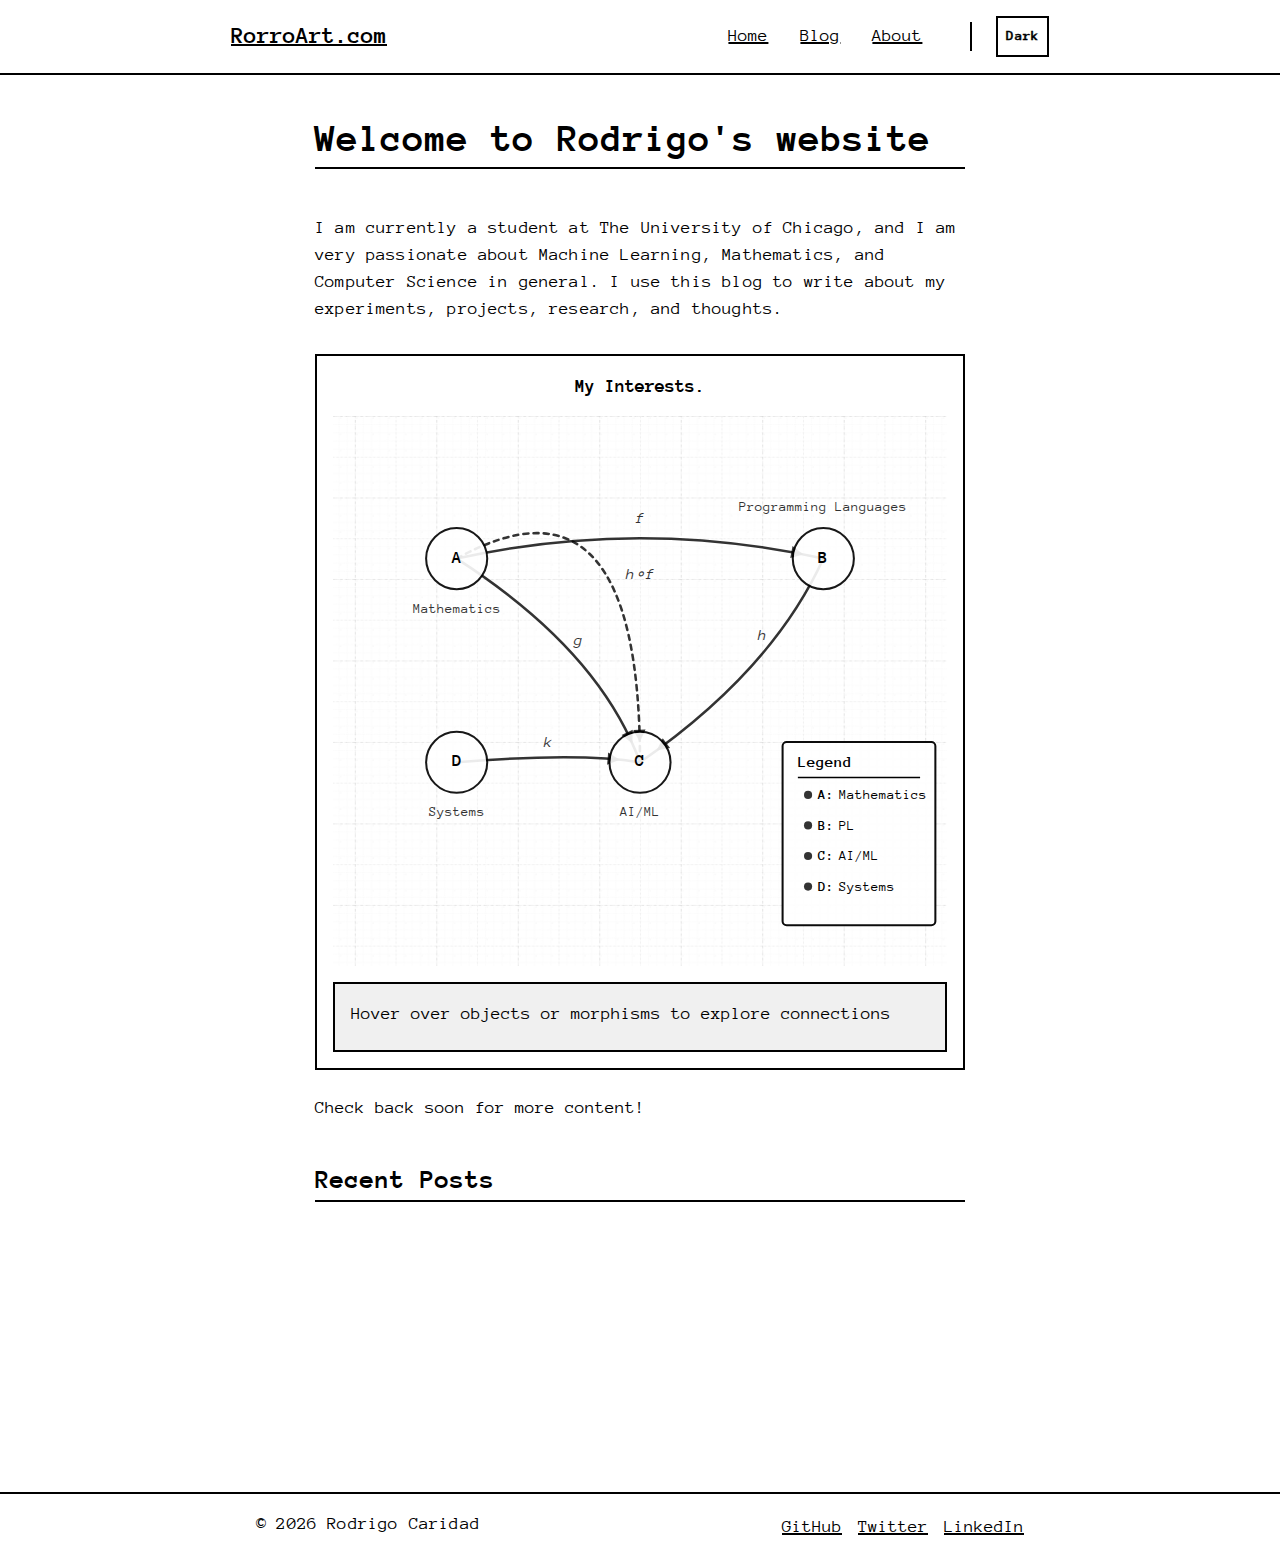
==== index.html @ 86400d95 "first" ====
<!DOCTYPE html><html lang="en"><head><meta charSet="utf-8"/><meta name="viewport" content="width=device-width, initial-scale=1"/><link rel="stylesheet" href="/_next/static/css/efda53fc0ca6b4bb.css" data-precedence="next"/><link rel="stylesheet" href="/_next/static/css/5b0b3af323bab63b.css" data-precedence="next"/><link rel="preload" as="script" fetchPriority="low" href="/_next/static/chunks/webpack-1a7f4c2bc848aa2f.js"/><script src="/_next/static/chunks/fd9d1056-6922f449a204c2cc.js" async=""></script><script src="/_next/static/chunks/117-a9163b02b85c675e.js" async=""></script><script src="/_next/static/chunks/main-app-96228c58a9aabfdc.js" async=""></script><script src="/_next/static/chunks/722-b06d36dff60fdd63.js" async=""></script><script src="/_next/static/chunks/app/layout-374cde30bde1c885.js" async=""></script><script src="/_next/static/chunks/bdfe9574-02c7f2c72bca2e49.js" async=""></script><script src="/_next/static/chunks/861-0bf6051dae24805f.js" async=""></script><script src="/_next/static/chunks/246-289ecc37b1db3a82.js" async=""></script><script src="/_next/static/chunks/596-158b47c30f36bb48.js" async=""></script><script src="/_next/static/chunks/app/page-a1a9a2d5a02e9493.js" async=""></script><title>RorroArt.com</title><meta name="description" content="A personal website for ML experiments and essays"/><script src="/_next/static/chunks/polyfills-42372ed130431b0a.js" noModule=""></script></head><body><div style="opacity:0;transform:translateY(20px)"><div class="jsx-9c782b61c09dad90 site-container"><header class="jsx-e96d3f7f5849aa79 site-header"><div class="jsx-e96d3f7f5849aa79 header-container"><h1 class="jsx-e96d3f7f5849aa79 site-title"><a href="/">RorroArt.com</a></h1><div class="jsx-e96d3f7f5849aa79 nav-section"><nav class="jsx-e96d3f7f5849aa79 main-navigation"><ul class="jsx-e96d3f7f5849aa79"><li class="jsx-e96d3f7f5849aa79"><a href="/">Home</a></li><li class="jsx-e96d3f7f5849aa79"><a href="/blog/">Blog</a></li><li class="jsx-e96d3f7f5849aa79"><a href="/about/">About</a></li></ul></nav><div class="jsx-e96d3f7f5849aa79 nav-divider"></div><button aria-label="Switch to dark mode" class="jsx-43158cfca7314685 theme-toggle">Dark</button></div></div></header><main class="jsx-9c782b61c09dad90 main-content"><div class="" style="opacity:0;transform:translateY(20px)"><section class="jsx-4b66834b649ece9b home-content hidden"><div class="markdown-content"><h1 class="page-title">Welcome to Rodrigo&#x27;s website</h1><br/><p>I am currently a student at The University of Chicago, and I am very passionate about Machine Learning, Mathematics, and Computer Science in general. I use this blog to write about my experiments, projects, research, and thoughts.</p></div><div class="jsx-9da59b8d338b966f home-diagram"><div class="jsx-9da59b8d338b966f diagram-title">My Interests.</div><div class="jsx-9da59b8d338b966f diagram-container"><svg width="100%" height="100%" viewBox="0 0 720 540" preserveAspectRatio="xMidYMid slice" class="jsx-9da59b8d338b966f"><defs class="jsx-9da59b8d338b966f"><pattern id="smallGrid" width="8" height="8" patternUnits="userSpaceOnUse" class="jsx-9da59b8d338b966f"><path d="M 8 0 L 0 0 0 8" fill="none" stroke="var(--grid-color)" stroke-width="0.4" stroke-dasharray="1,1" class="jsx-9da59b8d338b966f"></path></pattern><pattern id="mediumGrid" width="40" height="40" patternUnits="userSpaceOnUse" class="jsx-9da59b8d338b966f"><rect width="40" height="40" fill="url(#smallGrid)" class="jsx-9da59b8d338b966f"></rect><path d="M 40 0 L 0 0 0 40" fill="none" stroke="var(--grid-color)" stroke-width="0.8" stroke-dasharray="2,2" class="jsx-9da59b8d338b966f"></path></pattern><pattern id="largeGrid" width="80" height="80" patternUnits="userSpaceOnUse" class="jsx-9da59b8d338b966f"><rect width="80" height="80" fill="url(#mediumGrid)" class="jsx-9da59b8d338b966f"></rect><path d="M 80 0 L 0 0 0 80" fill="none" stroke="var(--grid-color)" stroke-width="1.2" stroke-dasharray="3,3" class="jsx-9da59b8d338b966f"></path></pattern><pattern id="dots" width="16" height="16" patternUnits="userSpaceOnUse" class="jsx-9da59b8d338b966f"><circle cx="2" cy="2" r="0.7" fill="var(--grid-dot-color)" class="jsx-9da59b8d338b966f"></circle></pattern></defs><rect width="720" height="540" fill="var(--bg-color)" class="jsx-9da59b8d338b966f"></rect><rect width="720" height="540" fill="url(#largeGrid)" class="jsx-9da59b8d338b966f"></rect><rect width="720" height="540" fill="url(#dots)" fill-opacity="0.5" class="jsx-9da59b8d338b966f"></rect><g style="cursor:pointer" class="jsx-9da59b8d338b966f"><path d="M 180 140 Q 360 100 540 140" stroke="var(--border-color)" stroke-width="2.5" fill="none" opacity="0.8" stroke-linecap="round" stroke-dasharray="none" class="jsx-9da59b8d338b966f"></path></g><g style="cursor:pointer" class="jsx-9da59b8d338b966f"><path d="M 180 140 Q 320 230 360 340" stroke="var(--border-color)" stroke-width="2.5" fill="none" opacity="0.8" stroke-linecap="round" stroke-dasharray="none" class="jsx-9da59b8d338b966f"></path></g><g style="cursor:pointer" class="jsx-9da59b8d338b966f"><path d="M 540 140 Q 490 250 360 340" stroke="var(--border-color)" stroke-width="2.5" fill="none" opacity="0.8" stroke-linecap="round" stroke-dasharray="none" class="jsx-9da59b8d338b966f"></path></g><g style="cursor:pointer" class="jsx-9da59b8d338b966f"><path d="M 180 340 Q 300 330 360 340" stroke="var(--border-color)" stroke-width="2.5" fill="none" opacity="0.8" stroke-linecap="round" stroke-dasharray="none" class="jsx-9da59b8d338b966f"></path></g><g style="cursor:pointer" class="jsx-9da59b8d338b966f"><path d="M 180 140 Q 360 40 360 340" stroke="var(--border-color)" stroke-width="2.5" fill="none" opacity="0.8" stroke-linecap="round" stroke-dasharray="5,5" class="jsx-9da59b8d338b966f"></path></g><g style="cursor:pointer" opacity="0.8" class="jsx-9da59b8d338b966f"><text x="360" y="105" font-size="16" font-family="var(--font-family)" text-anchor="middle" fill="var(--border-color)" font-weight="var(--font-weight-normal)" style="font-style:italic;user-select:none" class="jsx-9da59b8d338b966f">f</text></g><g style="cursor:pointer" opacity="0.8" class="jsx-9da59b8d338b966f"><text x="300" y="225" font-size="16" font-family="var(--font-family)" text-anchor="middle" fill="var(--border-color)" font-weight="var(--font-weight-normal)" style="font-style:italic;user-select:none" class="jsx-9da59b8d338b966f">g</text></g><g style="cursor:pointer" opacity="0.8" class="jsx-9da59b8d338b966f"><text x="480" y="220" font-size="16" font-family="var(--font-family)" text-anchor="middle" fill="var(--border-color)" font-weight="var(--font-weight-normal)" style="font-style:italic;user-select:none" class="jsx-9da59b8d338b966f">h</text></g><g style="cursor:pointer" opacity="0.8" class="jsx-9da59b8d338b966f"><text x="270" y="325" font-size="16" font-family="var(--font-family)" text-anchor="middle" fill="var(--border-color)" font-weight="var(--font-weight-normal)" style="font-style:italic;user-select:none" class="jsx-9da59b8d338b966f">k</text></g><g style="cursor:pointer" opacity="0.8" class="jsx-9da59b8d338b966f"><text x="360" y="160" font-size="16" font-family="var(--font-family)" text-anchor="middle" fill="var(--border-color)" font-weight="var(--font-weight-normal)" style="font-style:italic;user-select:none" class="jsx-9da59b8d338b966f">h∘f</text></g><g style="cursor:pointer" class="jsx-9da59b8d338b966f"><circle cx="180" cy="140" r="30" fill="var(--bg-color)" stroke="var(--border-color)" stroke-width="2" opacity="0.9" class="jsx-9da59b8d338b966f"></circle><text x="180" y="140" font-size="18" font-family="var(--font-family)" text-anchor="middle" dominant-baseline="middle" fill="var(--text-color)" font-weight="var(--font-weight-bold)" class="jsx-9da59b8d338b966f">A</text><text x="180" y="190" font-size="14" font-family="var(--font-family)" text-anchor="middle" dominant-baseline="middle" fill="var(--text-color)" font-weight="var(--font-weight-normal)" opacity="0.8" class="jsx-9da59b8d338b966f">Mathematics</text></g><g style="cursor:pointer" class="jsx-9da59b8d338b966f"><circle cx="540" cy="140" r="30" fill="var(--bg-color)" stroke="var(--border-color)" stroke-width="2" opacity="0.9" class="jsx-9da59b8d338b966f"></circle><text x="540" y="140" font-size="18" font-family="var(--font-family)" text-anchor="middle" dominant-baseline="middle" fill="var(--text-color)" font-weight="var(--font-weight-bold)" class="jsx-9da59b8d338b966f">B</text><text x="540" y="90" font-size="14" font-family="var(--font-family)" text-anchor="middle" dominant-baseline="middle" fill="var(--text-color)" font-weight="var(--font-weight-normal)" opacity="0.8" class="jsx-9da59b8d338b966f">Programming Languages</text></g><g style="cursor:pointer" class="jsx-9da59b8d338b966f"><circle cx="360" cy="340" r="30" fill="var(--bg-color)" stroke="var(--border-color)" stroke-width="2" opacity="0.9" class="jsx-9da59b8d338b966f"></circle><text x="360" y="340" font-size="18" font-family="var(--font-family)" text-anchor="middle" dominant-baseline="middle" fill="var(--text-color)" font-weight="var(--font-weight-bold)" class="jsx-9da59b8d338b966f">C</text><text x="360" y="390" font-size="14" font-family="var(--font-family)" text-anchor="middle" dominant-baseline="middle" fill="var(--text-color)" font-weight="var(--font-weight-normal)" opacity="0.8" class="jsx-9da59b8d338b966f">AI/ML</text></g><g style="cursor:pointer" class="jsx-9da59b8d338b966f"><circle cx="180" cy="340" r="30" fill="var(--bg-color)" stroke="var(--border-color)" stroke-width="2" opacity="0.9" class="jsx-9da59b8d338b966f"></circle><text x="180" y="340" font-size="18" font-family="var(--font-family)" text-anchor="middle" dominant-baseline="middle" fill="var(--text-color)" font-weight="var(--font-weight-bold)" class="jsx-9da59b8d338b966f">D</text><text x="180" y="390" font-size="14" font-family="var(--font-family)" text-anchor="middle" dominant-baseline="middle" fill="var(--text-color)" font-weight="var(--font-weight-normal)" opacity="0.8" class="jsx-9da59b8d338b966f">Systems</text></g><g transform="translate(500, 320)" class="jsx-9da59b8d338b966f"><rect x="0" y="0" width="150" height="180" fill="var(--bg-color)" stroke="var(--border-color)" stroke-width="2" rx="4" opacity="0.95" class="jsx-9da59b8d338b966f"></rect><text x="15" y="25" font-size="16" font-family="var(--font-family)" font-weight="var(--font-weight-bold)" fill="var(--text-color)" class="jsx-9da59b8d338b966f">Legend</text><line x1="15" y1="35" x2="135" y2="35" stroke="var(--border-color)" stroke-width="1.5" class="jsx-9da59b8d338b966f"></line><g style="cursor:pointer" class="jsx-9da59b8d338b966f"><circle cx="25" cy="52" r="4" fill="var(--text-color)" opacity="0.8" class="jsx-9da59b8d338b966f"></circle><text x="35" y="56" font-size="14" font-family="var(--font-family)" font-weight="var(--font-weight-bold)" fill="var(--text-color)" class="jsx-9da59b8d338b966f">A<!-- -->:</text><text x="55" y="56" font-size="14" font-family="var(--font-family)" fill="var(--text-color)" class="jsx-9da59b8d338b966f">Mathematics</text></g><g style="cursor:pointer" class="jsx-9da59b8d338b966f"><circle cx="25" cy="82" r="4" fill="var(--text-color)" opacity="0.8" class="jsx-9da59b8d338b966f"></circle><text x="35" y="86" font-size="14" font-family="var(--font-family)" font-weight="var(--font-weight-bold)" fill="var(--text-color)" class="jsx-9da59b8d338b966f">B<!-- -->:</text><text x="55" y="86" font-size="14" font-family="var(--font-family)" fill="var(--text-color)" class="jsx-9da59b8d338b966f">PL</text></g><g style="cursor:pointer" class="jsx-9da59b8d338b966f"><circle cx="25" cy="112" r="4" fill="var(--text-color)" opacity="0.8" class="jsx-9da59b8d338b966f"></circle><text x="35" y="116" font-size="14" font-family="var(--font-family)" font-weight="var(--font-weight-bold)" fill="var(--text-color)" class="jsx-9da59b8d338b966f">C<!-- -->:</text><text x="55" y="116" font-size="14" font-family="var(--font-family)" fill="var(--text-color)" class="jsx-9da59b8d338b966f">AI/ML</text></g><g style="cursor:pointer" class="jsx-9da59b8d338b966f"><circle cx="25" cy="142" r="4" fill="var(--text-color)" opacity="0.8" class="jsx-9da59b8d338b966f"></circle><text x="35" y="146" font-size="14" font-family="var(--font-family)" font-weight="var(--font-weight-bold)" fill="var(--text-color)" class="jsx-9da59b8d338b966f">D<!-- -->:</text><text x="55" y="146" font-size="14" font-family="var(--font-family)" fill="var(--text-color)" class="jsx-9da59b8d338b966f">Systems</text></g></g></svg></div><div class="jsx-9da59b8d338b966f diagram-description"><div class="diagram-description-detail">Hover over objects or morphisms to explore connections</div></div></div><div>Check back soon for more content!</div><section class="jsx-4b66834b649ece9b recent-posts hidden"><h2 class="jsx-4b66834b649ece9b section-heading">Recent Posts</h2><ul class="jsx-4b66834b649ece9b post-list"><li class="jsx-4b66834b649ece9b post-item"><div class="jsx-4b66834b649ece9b post-item-header"><h2 class="jsx-4b66834b649ece9b"><a href="/blog/making-this-website/">Making this website.</a></h2><p class="jsx-4b66834b649ece9b post-meta">March 27, 2025<!-- --> • <!-- -->Rodrigo</p></div><div class="jsx-4b66834b649ece9b post-item-content"><p class="jsx-4b66834b649ece9b post-excerpt">A quick word on the purpose and inspiration for this website.</p></div><div class="jsx-4b66834b649ece9b post-item-footer"><div class="jsx-4b66834b649ece9b post-tags"><a class="tag" href="/blog/?tag=Miscellaneous">Miscellaneous</a></div><a class="read-more" href="/blog/making-this-website/">Read More →</a></div></li></ul></section></section></div></main><footer class="jsx-c649b0e2530a05fa site-footer"><div class="jsx-c649b0e2530a05fa footer-container"><p class="jsx-c649b0e2530a05fa">© <!-- -->2025<!-- --> Rodrigo Caridad</p><div class="jsx-c649b0e2530a05fa social-links"><a href="https://github.com/rorroart" target="_blank" rel="noopener noreferrer" class="jsx-c649b0e2530a05fa">GitHub</a><a href="https://twitter.com/rorroart_code" target="_blank" rel="noopener noreferrer" class="jsx-c649b0e2530a05fa">Twitter</a><a href="https://linkedin.com/rodrigo-caridad-62378425a" target="_blank" rel="noopener noreferrer" class="jsx-c649b0e2530a05fa">LinkedIn</a></div></div></footer></div></div><script src="/_next/static/chunks/webpack-1a7f4c2bc848aa2f.js" async=""></script><script>(self.__next_f=self.__next_f||[]).push([0]);self.__next_f.push([2,null])</script><script>self.__next_f.push([1,"1:HL[\"/_next/static/css/efda53fc0ca6b4bb.css\",\"style\"]\n2:HL[\"/_next/static/css/5b0b3af323bab63b.css\",\"style\"]\n"])</script><script>self.__next_f.push([1,"3:I[2846,[],\"\"]\n6:I[4195,[\"722\",\"static/chunks/722-b06d36dff60fdd63.js\",\"185\",\"static/chunks/app/layout-374cde30bde1c885.js\"],\"default\"]\n7:I[4707,[],\"\"]\n8:I[6423,[],\"\"]\na:I[1060,[],\"\"]\nb:[]\n"])</script><script>self.__next_f.push([1,"0:[\"$\",\"$L3\",null,{\"buildId\":\"vSu6mzxWbTa99dGV6HB3M\",\"assetPrefix\":\"\",\"urlParts\":[\"\",\"\"],\"initialTree\":[\"\",{\"children\":[\"__PAGE__\",{}]},\"$undefined\",\"$undefined\",true],\"initialSeedData\":[\"\",{\"children\":[\"__PAGE__\",{},[[\"$L4\",\"$L5\",[[\"$\",\"link\",\"0\",{\"rel\":\"stylesheet\",\"href\":\"/_next/static/css/5b0b3af323bab63b.css\",\"precedence\":\"next\",\"crossOrigin\":\"$undefined\"}]]],null],null]},[[[[\"$\",\"link\",\"0\",{\"rel\":\"stylesheet\",\"href\":\"/_next/static/css/efda53fc0ca6b4bb.css\",\"precedence\":\"next\",\"crossOrigin\":\"$undefined\"}]],[\"$\",\"html\",null,{\"lang\":\"en\",\"children\":[\"$\",\"body\",null,{\"children\":[\"$\",\"$L6\",null,{\"children\":[\"$\",\"$L7\",null,{\"parallelRouterKey\":\"children\",\"segmentPath\":[\"children\"],\"error\":\"$undefined\",\"errorStyles\":\"$undefined\",\"errorScripts\":\"$undefined\",\"template\":[\"$\",\"$L8\",null,{}],\"templateStyles\":\"$undefined\",\"templateScripts\":\"$undefined\",\"notFound\":[[\"$\",\"title\",null,{\"children\":\"404: This page could not be found.\"}],[\"$\",\"div\",null,{\"style\":{\"fontFamily\":\"system-ui,\\\"Segoe UI\\\",Roboto,Helvetica,Arial,sans-serif,\\\"Apple Color Emoji\\\",\\\"Segoe UI Emoji\\\"\",\"height\":\"100vh\",\"textAlign\":\"center\",\"display\":\"flex\",\"flexDirection\":\"column\",\"alignItems\":\"center\",\"justifyContent\":\"center\"},\"children\":[\"$\",\"div\",null,{\"children\":[[\"$\",\"style\",null,{\"dangerouslySetInnerHTML\":{\"__html\":\"body{color:#000;background:#fff;margin:0}.next-error-h1{border-right:1px solid rgba(0,0,0,.3)}@media (prefers-color-scheme:dark){body{color:#fff;background:#000}.next-error-h1{border-right:1px solid rgba(255,255,255,.3)}}\"}}],[\"$\",\"h1\",null,{\"className\":\"next-error-h1\",\"style\":{\"display\":\"inline-block\",\"margin\":\"0 20px 0 0\",\"padding\":\"0 23px 0 0\",\"fontSize\":24,\"fontWeight\":500,\"verticalAlign\":\"top\",\"lineHeight\":\"49px\"},\"children\":\"404\"}],[\"$\",\"div\",null,{\"style\":{\"display\":\"inline-block\"},\"children\":[\"$\",\"h2\",null,{\"style\":{\"fontSize\":14,\"fontWeight\":400,\"lineHeight\":\"49px\",\"margin\":0},\"children\":\"This page could not be found.\"}]}]]}]}]],\"notFoundStyles\":[]}]}]}]}]],null],null],\"couldBeIntercepted\":false,\"initialHead\":[null,\"$L9\"],\"globalErrorComponent\":\"$a\",\"missingSlots\":\"$Wb\"}]\n"])</script><script>self.__next_f.push([1,"9:[[\"$\",\"meta\",\"0\",{\"name\":\"viewport\",\"content\":\"width=device-width, initial-scale=1\"}],[\"$\",\"meta\",\"1\",{\"charSet\":\"utf-8\"}],[\"$\",\"title\",\"2\",{\"children\":\"RorroArt.com\"}],[\"$\",\"meta\",\"3\",{\"name\":\"description\",\"content\":\"A personal website for ML experiments and essays\"}]]\n4:null\n"])</script><script>self.__next_f.push([1,"c:I[7390,[\"639\",\"static/chunks/bdfe9574-02c7f2c72bca2e49.js\",\"722\",\"static/chunks/722-b06d36dff60fdd63.js\",\"861\",\"static/chunks/861-0bf6051dae24805f.js\",\"246\",\"static/chunks/246-289ecc37b1db3a82.js\",\"596\",\"static/chunks/596-158b47c30f36bb48.js\",\"931\",\"static/chunks/app/page-a1a9a2d5a02e9493.js\"],\"default\"]\n5:[\"$\",\"$Lc\",null,{\"contentElements\":[{\"type\":\"markdown\",\"content\":\"# Welcome to Rodrigo's website\\n\\nI am currently a student at The University of Chicago, and I am very passionate about Machine Learning, Mathematics, and Computer Science in general. I use this blog to write about my experiments, projects, research, and thoughts.\",\"attrs\":{}},{\"type\":\"diagram\",\"content\":\"My Interests.\",\"attrs\":{}},{\"type\":\"text\",\"content\":\"Check back soon for more content!\"}],\"recentPosts\":[{\"slug\":\"making-this-website\",\"title\":\"Making this website.\",\"date\":\"2025-03-28\",\"author\":\"Rodrigo\",\"excerpt\":\"A quick word on the purpose and inspiration for this website.\",\"tags\":[\"Miscellaneous\"]}]}]\n"])</script></body></html>
---- _next/static/css/efda53fc0ca6b4bb.css ----
*{margin:0;padding:0;box-sizing:border-box}body,html{height:100%}body{line-height:1.6;-webkit-font-smoothing:antialiased}canvas,img,picture,svg,video{display:block;max-width:100%}button,input,select,textarea{font:inherit}h1,h2,h3,h4,h5,h6,p{overflow-wrap:break-word}a{color:inherit;text-decoration:none}ol,ul{list-style:none}:root{--bg-color:#fff;--text-color:#000;--border-color:#000;--border-color-rgb:0,0,0;--accent-color:#000;--secondary-color:#f0f0f0;--font-family:"Anonymous Pro",monospace;--line-height:1.8rem;--border-thickness:2px;--font-weight-normal:400;--font-weight-bold:700;--spacing-xs:0.25rem;--spacing-sm:0.5rem;--spacing-md:1rem;--spacing-lg:1.5rem;--spacing-xl:2.5rem;--content-width:80ch;--content-padding:var(--spacing-md)}[data-theme=dark]{--bg-color:#000;--text-color:#fff;--border-color:#fff;--border-color-rgb:255,255,255;--accent-color:#fff;--secondary-color:#333}body{font-family:var(--font-family);color:var(--text-color);background-color:var(--bg-color);font-size:18px;line-height:var(--line-height);transition:color .35s cubic-bezier(.4,0,.2,1),background-color .35s cubic-bezier(.4,0,.2,1);overflow-x:hidden;font-weight:var(--font-weight-normal)}.grid-container{display:grid;grid-template-columns:repeat(auto-fit,minmax(1ch,1fr));width:100%;max-width:80ch;margin:0 auto}h1,h2,h3,h4,h5,h6{font-weight:var(--font-weight-bold);line-height:1.2;margin:0}h1{font-size:2rem;margin-top:var(--spacing-lg);margin-bottom:var(--spacing-xs)}.markdown-content h1,.page-title{font-size:2.2rem;margin-top:0;margin-bottom:var(--spacing-md);border-bottom:var(--border-thickness) solid var(--border-color);padding-bottom:var(--spacing-xs);width:100%}h2{font-size:1.5rem;margin-top:var(--spacing-lg);margin-bottom:var(--spacing-sm)}.markdown-content h2{font-size:1.7rem;margin-top:var(--spacing-xl);margin-bottom:var(--spacing-md);border-bottom:1px solid var(--border-color);padding-bottom:var(--spacing-xs)}h3{font-size:1.25rem;margin-top:var(--spacing-md)}.markdown-content h3,h3{margin-bottom:var(--spacing-sm)}.markdown-content h3{margin-top:var(--spacing-lg)}p{max-width:65ch;letter-spacing:.01em}code{font-family:var(--font-family);background-color:transparent;border:1px solid var(--border-color);padding:0 .4em;font-size:.9em;white-space:nowrap;font-weight:var(--font-weight-normal)}.code-block-wrapper{margin:var(--spacing-sm) 0;width:100%;max-width:65ch;box-sizing:border-box}pre.code-block{border:var(--border-thickness) solid var(--border-color);margin:0;overflow-x:auto;font-size:.9em;line-height:1.5;position:relative;background-color:var(--bg-color)!important;box-sizing:border-box;width:100%}.code-header{padding:var(--spacing-xs) var(--spacing-md);font-size:.8em;border-bottom:var(--border-thickness) solid var(--border-color);text-transform:uppercase;font-weight:700;background-color:var(--secondary-color)}.code-header,pre.code-block code{color:var(--text-color);box-sizing:border-box;width:100%}pre.code-block code{background-color:transparent;padding:var(--spacing-sm) 0;white-space:pre;display:block;counter-reset:line}.line-number{width:2em;color:var(--text-color);opacity:.5;text-align:right;margin-right:1em;padding-right:.5em;border-right:1px solid var(--border-color);-webkit-user-select:none;-moz-user-select:none;user-select:none}.line-content,.line-number{display:inline-block;box-sizing:border-box}.line-content{max-width:calc(100% - 3em)}pre.code-block span{font-family:var(--font-family)!important;color:var(--text-color)!important}pre.code-block .token-comment{font-style:italic;opacity:.6}pre.code-block .token-string{text-decoration:underline;text-decoration-thickness:1px;text-underline-offset:2px}pre.code-block .token-keyword{font-weight:var(--font-weight-bold)}pre.code-block .token-function{text-decoration:underline;-webkit-text-decoration-style:dotted;text-decoration-style:dotted;text-underline-offset:2px}pre.code-block .token-class-name,pre.code-block .token-number{font-weight:var(--font-weight-bold)}pre.code-block .token-class-name{letter-spacing:.05em}pre.code-block .token-operator{opacity:.8}pre.code-block .token-parameter,pre.code-block .token-variable{font-style:italic}[data-theme=dark] pre.code-block{background-color:var(--bg-color)!important;color:var(--text-color)!important}.citation-note,.sidenote{float:right;clear:right;width:20%;margin-right:-25%;margin-top:0;margin-bottom:var(--spacing-xs);font-size:.8em;line-height:1.5;position:relative;border-left:1px solid var(--border-color);padding:var(--spacing-xs) 0 var(--spacing-xs) var(--spacing-sm);font-style:italic;opacity:.8;background-color:transparent;transition:all .35s cubic-bezier(.4,0,.2,1);box-sizing:border-box}.citation-highlight,.sidenote-highlight{opacity:1;border-left:3px solid var(--border-color);background-color:var(--secondary-color);padding-left:var(--spacing-sm);box-shadow:0 1px 3px rgba(0,0,0,.1);transition:all .35s cubic-bezier(.4,0,.2,1)}.citation-ref,.sidenote-ref{vertical-align:super;font-size:.7em;cursor:pointer;text-decoration:underline;margin:0 .2em;line-height:0;transition:all .3s cubic-bezier(.4,0,.2,1)}.sidenote-ref:hover{opacity:1;color:var(--text-color);background-color:hsla(0,0%,94%,.6)}.hidden-sidenote{display:none}@media (max-width:1024px){.sidenote-ref{display:inline-block;cursor:pointer;vertical-align:super;font-size:.7em;text-decoration:underline;margin:0 .2em;line-height:0;font-weight:400;opacity:.8}.desktop-only{display:none}.sidenote-container.active{display:block!important;float:none;width:100%;max-width:65ch;margin:var(--spacing-xs) auto;padding:var(--spacing-xs) var(--spacing-sm);background-color:var(--secondary-color);font-style:italic;font-size:.85em;position:relative;border-left:1px solid var(--border-color);box-shadow:0 1px 3px rgba(0,0,0,.1);box-sizing:border-box}.sidenote-container.active .sidenote{float:none;width:100%;margin:0;padding:0;border:none;line-height:1.4;background-color:transparent;display:block;opacity:1}}.citation-ref{color:var(--text-color);font-weight:var(--font-weight-bold);cursor:pointer;position:relative;text-decoration:none;border-bottom:1px dotted var(--border-color);padding:0 1px}.citation-ref:hover{color:var(--text-color);background-color:var(--secondary-color)}.citation-container{position:relative;width:100%;clear:both;overflow:hidden;margin-bottom:var(--spacing-sm)}@media (min-width:1025px){.citation-container>div.clearfix,.sidenote-container>div.clearfix{display:none}}.sidenote-container{position:relative;width:100%;clear:both;overflow:visible;margin-bottom:var(--spacing-sm)}@media (max-width:1024px){.citation-container,.sidenote-container{display:block;margin-bottom:var(--spacing-xs)}}.citation-ref,.sidenote-ref{padding-right:.25em;display:inline-block;min-height:1em}.markdown-content p{position:relative;margin-bottom:var(--spacing-sm)}.has-sidenote{margin-bottom:var(--spacing-xs)!important}li>.has-sidenote{display:inline!important;margin:0!important;padding:0!important}.markdown-content:after{content:"";display:table;clear:both}.references-section{margin-top:var(--spacing-xl);margin-bottom:var(--spacing-xl);padding-top:var(--spacing-md);border-top:2px solid var(--border-color);max-width:65ch;float:none;position:relative;clear:both;width:100%;background-color:transparent}.references-section h2{font-size:1.5rem;margin-bottom:var(--spacing-md);padding-bottom:var(--spacing-xs);border-bottom:1px solid var(--border-color)}.reference-list{list-style-type:none;padding:0;margin:var(--spacing-md) 0 0 0;counter-reset:reference-counter;display:grid;grid-gap:var(--spacing-md);gap:var(--spacing-md);list-style:none!important}.reference-item{padding-left:3em;text-indent:-3em;font-size:.9em;line-height:1.6;position:relative;transition:all .2s ease;margin-bottom:var(--spacing-sm)}.reference-content{display:inline}.reference-item:before{counter-increment:reference-counter;content:"[" counter(reference-counter) "] ";font-weight:var(--font-weight-bold);margin-right:.5em;color:var(--text-color);display:inline-block;min-width:2em;text-align:right}.reference-highlight{background-color:var(--secondary-color);border-left:3px solid var(--border-color);padding:.75em;border-radius:3px;box-shadow:0 2px 4px rgba(0,0,0,.08);transition:all .35s cubic-bezier(.4,0,.2,1);margin-left:-.5em}@media (max-width:1024px){.sidenote{display:none}.citation-note{float:none;width:90%;margin:var(--spacing-xs) auto var(--spacing-sm);border:1px solid var(--border-color);border-radius:2px;padding:var(--spacing-sm);background-color:var(--secondary-color);clear:both;display:block}.citation-container .clearfix,.sidenote-container .clearfix{display:block}.markdown-content p.has-sidenote{display:block;margin:0 0 var(--spacing-xs) 0;padding:0;height:auto;min-height:0;line-height:inherit}.citation-note.converted-to-footnote,.sidenote.converted-to-footnote{position:relative;margin-top:0;margin-bottom:var(--spacing-xs)}.post-content .citation-note,.post-content .sidenote{margin-top:0;margin-bottom:var(--spacing-xs)}[data-id=note1]{margin-top:0!important;display:block!important;clear:both!important}.references-section{width:100%;max-width:100%}.reference-list{gap:var(--spacing-sm);list-style:none!important}.reference-item{padding-left:2.5em;text-indent:-2.5em;line-height:1.5;list-style:none!important}.reference-item:before{min-width:1.75em}}@media (max-width:480px){body{font-size:16px}.code-block-wrapper{width:calc(100% - var(--spacing-sm))}.line-number{width:1.5em;margin-right:.5em;padding-right:.25em}.line-content{max-width:calc(100% - 2.5em)}pre.code-block code{padding:var(--spacing-xs) 0}.about-content,.citation-note,.home-content,.post-content,.post-header,.post-item,.references-section,.sidenote,.sidenote-container.active{width:calc(100% - var(--spacing-md));margin-left:auto;margin-right:auto}.citation-note,.sidenote,.sidenote-container.active{padding:var(--spacing-sm);border-width:1px;border-radius:2px}.post-content p{display:block;margin-bottom:var(--spacing-xs);margin-top:0;min-height:0;height:auto}.note1-container{display:block!important;margin:0 0 var(--spacing-xs) 0!important;padding:0!important;min-height:0!important;height:auto!important;line-height:1.5!important}.markdown-content>section,.post-content section{display:block;margin-top:var(--spacing-md);width:100%;clear:both}.post-content p+p:not(.has-sidenote){margin-top:var(--spacing-sm)}:root{--spacing-lg:1.5rem;--spacing-xl:2.5rem}.citation-ref,.read-more,.sidenote-ref,.tag{padding:2px;margin:1px;min-height:24px;display:inline-flex;align-items:center}}.equation{margin:var(--spacing-sm) 0;text-align:center;overflow-x:auto;padding:var(--spacing-xs) var(--spacing-sm);max-width:100%}.katex-display{margin:.5em 0;overflow-x:auto;overflow-y:hidden}.katex-display>.katex{white-space:nowrap;max-width:100%;overflow-x:auto;overflow-y:hidden;padding:var(--spacing-xs) 0}@media (max-width:768px){.katex-display{font-size:.9em}.katex-display>.katex{max-width:unset!important;padding:var(--spacing-xs) 0;display:inline-block!important}.katex{font-size:1.05em}}.section-spacer{height:var(--spacing-sm);margin-bottom:0}.section-heading{margin-top:var(--spacing-xl);margin-bottom:var(--spacing-md);font-size:1.7rem;font-weight:var(--font-weight-bold);border-bottom:var(--border-thickness) solid var(--border-color);padding-bottom:var(--spacing-xs);width:100%}a{text-decoration:underline;text-decoration-thickness:var(--border-thickness);transition:all .3s cubic-bezier(.4,0,.2,1)}a:hover{opacity:.8;transition:opacity .3s ease}b,strong{font-weight:var(--font-weight-bold);letter-spacing:.01em;-webkit-text-stroke:.45px var(--text-color)}.markdown-content ol,.markdown-content ul,ul.custom-list{list-style-type:square;padding-left:var(--spacing-md);margin:0 0 var(--spacing-md) 0;border-left:2px solid var(--secondary-color)}.markdown-content li,ul.custom-list li{margin-bottom:var(--spacing-xs);position:relative;padding-left:var(--spacing-xs)}p{margin:0 0 var(--spacing-sm) 0;line-height:1.5}main{width:100%;margin:0 auto;box-sizing:border-box;position:relative}.markdown-content{position:relative;overflow-x:visible}@media screen and (min-width:1600px){:root{--content-width:90ch;font-size:19px}.sidenote{margin-right:-20%}}@media screen and (min-width:1200px) and (max-width:1599px){:root{--content-width:85ch}}@media (max-width:768px){:root{font-size:14px}main{padding:var(--spacing-md)}.about-content,.home-content,.markdown-content,.post-content,.post-header,.post-item,.references-section{max-width:100%}.citation-note,.sidenote{width:90%;padding:var(--spacing-xs) var(--spacing-sm);margin:var(--spacing-sm) auto}.post-list,.posts-list{width:100%}.diagram-container{max-width:100%;overflow-x:auto}.code-block-wrapper{width:calc(100% - var(--spacing-md));margin-left:auto;margin-right:auto}pre.code-block{font-size:.85em;max-width:100%;overflow-x:auto;width:100%}.post-item,ol,p,ul{margin-bottom:var(--spacing-sm)}}
---- _next/static/css/5b0b3af323bab63b.css ----
@font-face{font-family:KaTeX_AMS;font-style:normal;font-weight:400;src:url(/_next/static/media/KaTeX_AMS-Regular.a79f1c31.woff2) format("woff2"),url(/_next/static/media/KaTeX_AMS-Regular.1608a09b.woff) format("woff"),url(/_next/static/media/KaTeX_AMS-Regular.4aafdb68.ttf) format("truetype")}@font-face{font-family:KaTeX_Caligraphic;font-style:normal;font-weight:700;src:url(/_next/static/media/KaTeX_Caligraphic-Bold.ec17d132.woff2) format("woff2"),url(/_next/static/media/KaTeX_Caligraphic-Bold.b6770918.woff) format("woff"),url(/_next/static/media/KaTeX_Caligraphic-Bold.cce5b8ec.ttf) format("truetype")}@font-face{font-family:KaTeX_Caligraphic;font-style:normal;font-weight:400;src:url(/_next/static/media/KaTeX_Caligraphic-Regular.55fac258.woff2) format("woff2"),url(/_next/static/media/KaTeX_Caligraphic-Regular.dad44a7f.woff) format("woff"),url(/_next/static/media/KaTeX_Caligraphic-Regular.07ef19e7.ttf) format("truetype")}@font-face{font-family:KaTeX_Fraktur;font-style:normal;font-weight:700;src:url(/_next/static/media/KaTeX_Fraktur-Bold.d42a5579.woff2) format("woff2"),url(/_next/static/media/KaTeX_Fraktur-Bold.9f256b85.woff) format("woff"),url(/_next/static/media/KaTeX_Fraktur-Bold.b18f59e1.ttf) format("truetype")}@font-face{font-family:KaTeX_Fraktur;font-style:normal;font-weight:400;src:url(/_next/static/media/KaTeX_Fraktur-Regular.d3c882a6.woff2) format("woff2"),url(/_next/static/media/KaTeX_Fraktur-Regular.7c187121.woff) format("woff"),url(/_next/static/media/KaTeX_Fraktur-Regular.ed38e79f.ttf) format("truetype")}@font-face{font-family:KaTeX_Main;font-style:normal;font-weight:700;src:url(/_next/static/media/KaTeX_Main-Bold.c3fb5ac2.woff2) format("woff2"),url(/_next/static/media/KaTeX_Main-Bold.d181c465.woff) format("woff"),url(/_next/static/media/KaTeX_Main-Bold.b74a1a8b.ttf) format("truetype")}@font-face{font-family:KaTeX_Main;font-style:italic;font-weight:700;src:url(/_next/static/media/KaTeX_Main-BoldItalic.6f2bb1df.woff2) format("woff2"),url(/_next/static/media/KaTeX_Main-BoldItalic.e3f82f9d.woff) format("woff"),url(/_next/static/media/KaTeX_Main-BoldItalic.70d8b0a5.ttf) format("truetype")}@font-face{font-family:KaTeX_Main;font-style:italic;font-weight:400;src:url(/_next/static/media/KaTeX_Main-Italic.8916142b.woff2) format("woff2"),url(/_next/static/media/KaTeX_Main-Italic.9024d815.woff) format("woff"),url(/_next/static/media/KaTeX_Main-Italic.47373d1e.ttf) format("truetype")}@font-face{font-family:KaTeX_Main;font-style:normal;font-weight:400;src:url(/_next/static/media/KaTeX_Main-Regular.0462f03b.woff2) format("woff2"),url(/_next/static/media/KaTeX_Main-Regular.7f51fe03.woff) format("woff"),url(/_next/static/media/KaTeX_Main-Regular.b7f8fe9b.ttf) format("truetype")}@font-face{font-family:KaTeX_Math;font-style:italic;font-weight:700;src:url(/_next/static/media/KaTeX_Math-BoldItalic.572d331f.woff2) format("woff2"),url(/_next/static/media/KaTeX_Math-BoldItalic.f1035d8d.woff) format("woff"),url(/_next/static/media/KaTeX_Math-BoldItalic.a879cf83.ttf) format("truetype")}@font-face{font-family:KaTeX_Math;font-style:italic;font-weight:400;src:url(/_next/static/media/KaTeX_Math-Italic.f28c23ac.woff2) format("woff2"),url(/_next/static/media/KaTeX_Math-Italic.5295ba48.woff) format("woff"),url(/_next/static/media/KaTeX_Math-Italic.939bc644.ttf) format("truetype")}@font-face{font-family:"KaTeX_SansSerif";font-style:normal;font-weight:700;src:url(/_next/static/media/KaTeX_SansSerif-Bold.8c5b5494.woff2) format("woff2"),url(/_next/static/media/KaTeX_SansSerif-Bold.bf59d231.woff) format("woff"),url(/_next/static/media/KaTeX_SansSerif-Bold.94e1e8dc.ttf) format("truetype")}@font-face{font-family:"KaTeX_SansSerif";font-style:italic;font-weight:400;src:url(/_next/static/media/KaTeX_SansSerif-Italic.3b1e59b3.woff2) format("woff2"),url(/_next/static/media/KaTeX_SansSerif-Italic.7c9bc82b.woff) format("woff"),url(/_next/static/media/KaTeX_SansSerif-Italic.b4c20c84.ttf) format("truetype")}@font-face{font-family:"KaTeX_SansSerif";font-style:normal;font-weight:400;src:url(/_next/static/media/KaTeX_SansSerif-Regular.ba21ed5f.woff2) format("woff2"),url(/_next/static/media/KaTeX_SansSerif-Regular.74048478.woff) format("woff"),url(/_next/static/media/KaTeX_SansSerif-Regular.d4d7ba48.ttf) format("truetype")}@font-face{font-family:KaTeX_Script;font-style:normal;font-weight:400;src:url(/_next/static/media/KaTeX_Script-Regular.03e9641d.woff2) format("woff2"),url(/_next/static/media/KaTeX_Script-Regular.07505710.woff) format("woff"),url(/_next/static/media/KaTeX_Script-Regular.fe9cbbe1.ttf) format("truetype")}@font-face{font-family:KaTeX_Size1;font-style:normal;font-weight:400;src:url(/_next/static/media/KaTeX_Size1-Regular.eae34984.woff2) format("woff2"),url(/_next/static/media/KaTeX_Size1-Regular.e1e279cb.woff) format("woff"),url(/_next/static/media/KaTeX_Size1-Regular.fabc004a.ttf) format("truetype")}@font-face{font-family:KaTeX_Size2;font-style:normal;font-weight:400;src:url(/_next/static/media/KaTeX_Size2-Regular.5916a24f.woff2) format("woff2"),url(/_next/static/media/KaTeX_Size2-Regular.57727022.woff) format("woff"),url(/_next/static/media/KaTeX_Size2-Regular.d6b476ec.ttf) format("truetype")}@font-face{font-family:KaTeX_Size3;font-style:normal;font-weight:400;src:url(/_next/static/media/KaTeX_Size3-Regular.b4230e7e.woff2) format("woff2"),url(/_next/static/media/KaTeX_Size3-Regular.9acaf01c.woff) format("woff"),url(/_next/static/media/KaTeX_Size3-Regular.a144ef58.ttf) format("truetype")}@font-face{font-family:KaTeX_Size4;font-style:normal;font-weight:400;src:url(/_next/static/media/KaTeX_Size4-Regular.10d95fd3.woff2) format("woff2"),url(/_next/static/media/KaTeX_Size4-Regular.7a996c9d.woff) format("woff"),url(/_next/static/media/KaTeX_Size4-Regular.fbccdabe.ttf) format("truetype")}@font-face{font-family:KaTeX_Typewriter;font-style:normal;font-weight:400;src:url(/_next/static/media/KaTeX_Typewriter-Regular.a8709e36.woff2) format("woff2"),url(/_next/static/media/KaTeX_Typewriter-Regular.6258592b.woff) format("woff"),url(/_next/static/media/KaTeX_Typewriter-Regular.d97aaf4a.ttf) format("truetype")}.katex{font:normal 1.21em KaTeX_Main,Times New Roman,serif;line-height:1.2;text-indent:0;text-rendering:auto}.katex *{-ms-high-contrast-adjust:none!important;border-color:currentColor}.katex .katex-version:after{content:"0.16.21"}.katex .katex-mathml{clip:rect(1px,1px,1px,1px);border:0;height:1px;overflow:hidden;padding:0;position:absolute;width:1px}.katex .katex-html>.newline{display:block}.katex .base{position:relative;white-space:nowrap;width:min-content}.katex .base,.katex .strut{display:inline-block}.katex .textbf{font-weight:700}.katex .textit{font-style:italic}.katex .textrm{font-family:KaTeX_Main}.katex .textsf{font-family:KaTeX_SansSerif}.katex .texttt{font-family:KaTeX_Typewriter}.katex .mathnormal{font-family:KaTeX_Math;font-style:italic}.katex .mathit{font-family:KaTeX_Main;font-style:italic}.katex .mathrm{font-style:normal}.katex .mathbf{font-family:KaTeX_Main;font-weight:700}.katex .boldsymbol{font-family:KaTeX_Math;font-style:italic;font-weight:700}.katex .amsrm,.katex .mathbb,.katex .textbb{font-family:KaTeX_AMS}.katex .mathcal{font-family:KaTeX_Caligraphic}.katex .mathfrak,.katex .textfrak{font-family:KaTeX_Fraktur}.katex .mathboldfrak,.katex .textboldfrak{font-family:KaTeX_Fraktur;font-weight:700}.katex .mathtt{font-family:KaTeX_Typewriter}.katex .mathscr,.katex .textscr{font-family:KaTeX_Script}.katex .mathsf,.katex .textsf{font-family:KaTeX_SansSerif}.katex .mathboldsf,.katex .textboldsf{font-family:KaTeX_SansSerif;font-weight:700}.katex .mathitsf,.katex .mathsfit,.katex .textitsf{font-family:KaTeX_SansSerif;font-style:italic}.katex .mainrm{font-family:KaTeX_Main;font-style:normal}.katex .vlist-t{border-collapse:collapse;display:inline-table;table-layout:fixed}.katex .vlist-r{display:table-row}.katex .vlist{display:table-cell;position:relative;vertical-align:bottom}.katex .vlist>span{display:block;height:0;position:relative}.katex .vlist>span>span{display:inline-block}.katex .vlist>span>.pstrut{overflow:hidden;width:0}.katex .vlist-t2{margin-right:-2px}.katex .vlist-s{display:table-cell;font-size:1px;min-width:2px;vertical-align:bottom;width:2px}.katex .vbox{align-items:baseline;display:inline-flex;flex-direction:column}.katex .hbox{width:100%}.katex .hbox,.katex .thinbox{display:inline-flex;flex-direction:row}.katex .thinbox{max-width:0;width:0}.katex .msupsub{text-align:left}.katex .mfrac>span>span{text-align:center}.katex .mfrac .frac-line{border-bottom-style:solid;display:inline-block;width:100%}.katex .hdashline,.katex .hline,.katex .mfrac .frac-line,.katex .overline .overline-line,.katex .rule,.katex .underline .underline-line{min-height:1px}.katex .mspace{display:inline-block}.katex .clap,.katex .llap,.katex .rlap{position:relative;width:0}.katex .clap>.inner,.katex .llap>.inner,.katex .rlap>.inner{position:absolute}.katex .clap>.fix,.katex .llap>.fix,.katex .rlap>.fix{display:inline-block}.katex .llap>.inner{right:0}.katex .clap>.inner,.katex .rlap>.inner{left:0}.katex .clap>.inner>span{margin-left:-50%;margin-right:50%}.katex .rule{border:0 solid;display:inline-block;position:relative}.katex .hline,.katex .overline .overline-line,.katex .underline .underline-line{border-bottom-style:solid;display:inline-block;width:100%}.katex .hdashline{border-bottom-style:dashed;display:inline-block;width:100%}.katex .sqrt>.root{margin-left:.2777777778em;margin-right:-.5555555556em}.katex .fontsize-ensurer.reset-size1.size1,.katex .sizing.reset-size1.size1{font-size:1em}.katex .fontsize-ensurer.reset-size1.size2,.katex .sizing.reset-size1.size2{font-size:1.2em}.katex .fontsize-ensurer.reset-size1.size3,.katex .sizing.reset-size1.size3{font-size:1.4em}.katex .fontsize-ensurer.reset-size1.size4,.katex .sizing.reset-size1.size4{font-size:1.6em}.katex .fontsize-ensurer.reset-size1.size5,.katex .sizing.reset-size1.size5{font-size:1.8em}.katex .fontsize-ensurer.reset-size1.size6,.katex .sizing.reset-size1.size6{font-size:2em}.katex .fontsize-ensurer.reset-size1.size7,.katex .sizing.reset-size1.size7{font-size:2.4em}.katex .fontsize-ensurer.reset-size1.size8,.katex .sizing.reset-size1.size8{font-size:2.88em}.katex .fontsize-ensurer.reset-size1.size9,.katex .sizing.reset-size1.size9{font-size:3.456em}.katex .fontsize-ensurer.reset-size1.size10,.katex .sizing.reset-size1.size10{font-size:4.148em}.katex .fontsize-ensurer.reset-size1.size11,.katex .sizing.reset-size1.size11{font-size:4.976em}.katex .fontsize-ensurer.reset-size2.size1,.katex .sizing.reset-size2.size1{font-size:.8333333333em}.katex .fontsize-ensurer.reset-size2.size2,.katex .sizing.reset-size2.size2{font-size:1em}.katex .fontsize-ensurer.reset-size2.size3,.katex .sizing.reset-size2.size3{font-size:1.1666666667em}.katex .fontsize-ensurer.reset-size2.size4,.katex .sizing.reset-size2.size4{font-size:1.3333333333em}.katex .fontsize-ensurer.reset-size2.size5,.katex .sizing.reset-size2.size5{font-size:1.5em}.katex .fontsize-ensurer.reset-size2.size6,.katex .sizing.reset-size2.size6{font-size:1.6666666667em}.katex .fontsize-ensurer.reset-size2.size7,.katex .sizing.reset-size2.size7{font-size:2em}.katex .fontsize-ensurer.reset-size2.size8,.katex .sizing.reset-size2.size8{font-size:2.4em}.katex .fontsize-ensurer.reset-size2.size9,.katex .sizing.reset-size2.size9{font-size:2.88em}.katex .fontsize-ensurer.reset-size2.size10,.katex .sizing.reset-size2.size10{font-size:3.4566666667em}.katex .fontsize-ensurer.reset-size2.size11,.katex .sizing.reset-size2.size11{font-size:4.1466666667em}.katex .fontsize-ensurer.reset-size3.size1,.katex .sizing.reset-size3.size1{font-size:.7142857143em}.katex .fontsize-ensurer.reset-size3.size2,.katex .sizing.reset-size3.size2{font-size:.8571428571em}.katex .fontsize-ensurer.reset-size3.size3,.katex .sizing.reset-size3.size3{font-size:1em}.katex .fontsize-ensurer.reset-size3.size4,.katex .sizing.reset-size3.size4{font-size:1.1428571429em}.katex .fontsize-ensurer.reset-size3.size5,.katex .sizing.reset-size3.size5{font-size:1.2857142857em}.katex .fontsize-ensurer.reset-size3.size6,.katex .sizing.reset-size3.size6{font-size:1.4285714286em}.katex .fontsize-ensurer.reset-size3.size7,.katex .sizing.reset-size3.size7{font-size:1.7142857143em}.katex .fontsize-ensurer.reset-size3.size8,.katex .sizing.reset-size3.size8{font-size:2.0571428571em}.katex .fontsize-ensurer.reset-size3.size9,.katex .sizing.reset-size3.size9{font-size:2.4685714286em}.katex .fontsize-ensurer.reset-size3.size10,.katex .sizing.reset-size3.size10{font-size:2.9628571429em}.katex .fontsize-ensurer.reset-size3.size11,.katex .sizing.reset-size3.size11{font-size:3.5542857143em}.katex .fontsize-ensurer.reset-size4.size1,.katex .sizing.reset-size4.size1{font-size:.625em}.katex .fontsize-ensurer.reset-size4.size2,.katex .sizing.reset-size4.size2{font-size:.75em}.katex .fontsize-ensurer.reset-size4.size3,.katex .sizing.reset-size4.size3{font-size:.875em}.katex .fontsize-ensurer.reset-size4.size4,.katex .sizing.reset-size4.size4{font-size:1em}.katex .fontsize-ensurer.reset-size4.size5,.katex .sizing.reset-size4.size5{font-size:1.125em}.katex .fontsize-ensurer.reset-size4.size6,.katex .sizing.reset-size4.size6{font-size:1.25em}.katex .fontsize-ensurer.reset-size4.size7,.katex .sizing.reset-size4.size7{font-size:1.5em}.katex .fontsize-ensurer.reset-size4.size8,.katex .sizing.reset-size4.size8{font-size:1.8em}.katex .fontsize-ensurer.reset-size4.size9,.katex .sizing.reset-size4.size9{font-size:2.16em}.katex .fontsize-ensurer.reset-size4.size10,.katex .sizing.reset-size4.size10{font-size:2.5925em}.katex .fontsize-ensurer.reset-size4.size11,.katex .sizing.reset-size4.size11{font-size:3.11em}.katex .fontsize-ensurer.reset-size5.size1,.katex .sizing.reset-size5.size1{font-size:.5555555556em}.katex .fontsize-ensurer.reset-size5.size2,.katex .sizing.reset-size5.size2{font-size:.6666666667em}.katex .fontsize-ensurer.reset-size5.size3,.katex .sizing.reset-size5.size3{font-size:.7777777778em}.katex .fontsize-ensurer.reset-size5.size4,.katex .sizing.reset-size5.size4{font-size:.8888888889em}.katex .fontsize-ensurer.reset-size5.size5,.katex .sizing.reset-size5.size5{font-size:1em}.katex .fontsize-ensurer.reset-size5.size6,.katex .sizing.reset-size5.size6{font-size:1.1111111111em}.katex .fontsize-ensurer.reset-size5.size7,.katex .sizing.reset-size5.size7{font-size:1.3333333333em}.katex .fontsize-ensurer.reset-size5.size8,.katex .sizing.reset-size5.size8{font-size:1.6em}.katex .fontsize-ensurer.reset-size5.size9,.katex .sizing.reset-size5.size9{font-size:1.92em}.katex .fontsize-ensurer.reset-size5.size10,.katex .sizing.reset-size5.size10{font-size:2.3044444444em}.katex .fontsize-ensurer.reset-size5.size11,.katex .sizing.reset-size5.size11{font-size:2.7644444444em}.katex .fontsize-ensurer.reset-size6.size1,.katex .sizing.reset-size6.size1{font-size:.5em}.katex .fontsize-ensurer.reset-size6.size2,.katex .sizing.reset-size6.size2{font-size:.6em}.katex .fontsize-ensurer.reset-size6.size3,.katex .sizing.reset-size6.size3{font-size:.7em}.katex .fontsize-ensurer.reset-size6.size4,.katex .sizing.reset-size6.size4{font-size:.8em}.katex .fontsize-ensurer.reset-size6.size5,.katex .sizing.reset-size6.size5{font-size:.9em}.katex .fontsize-ensurer.reset-size6.size6,.katex .sizing.reset-size6.size6{font-size:1em}.katex .fontsize-ensurer.reset-size6.size7,.katex .sizing.reset-size6.size7{font-size:1.2em}.katex .fontsize-ensurer.reset-size6.size8,.katex .sizing.reset-size6.size8{font-size:1.44em}.katex .fontsize-ensurer.reset-size6.size9,.katex .sizing.reset-size6.size9{font-size:1.728em}.katex .fontsize-ensurer.reset-size6.size10,.katex .sizing.reset-size6.size10{font-size:2.074em}.katex .fontsize-ensurer.reset-size6.size11,.katex .sizing.reset-size6.size11{font-size:2.488em}.katex .fontsize-ensurer.reset-size7.size1,.katex .sizing.reset-size7.size1{font-size:.4166666667em}.katex .fontsize-ensurer.reset-size7.size2,.katex .sizing.reset-size7.size2{font-size:.5em}.katex .fontsize-ensurer.reset-size7.size3,.katex .sizing.reset-size7.size3{font-size:.5833333333em}.katex .fontsize-ensurer.reset-size7.size4,.katex .sizing.reset-size7.size4{font-size:.6666666667em}.katex .fontsize-ensurer.reset-size7.size5,.katex .sizing.reset-size7.size5{font-size:.75em}.katex .fontsize-ensurer.reset-size7.size6,.katex .sizing.reset-size7.size6{font-size:.8333333333em}.katex .fontsize-ensurer.reset-size7.size7,.katex .sizing.reset-size7.size7{font-size:1em}.katex .fontsize-ensurer.reset-size7.size8,.katex .sizing.reset-size7.size8{font-size:1.2em}.katex .fontsize-ensurer.reset-size7.size9,.katex .sizing.reset-size7.size9{font-size:1.44em}.katex .fontsize-ensurer.reset-size7.size10,.katex .sizing.reset-size7.size10{font-size:1.7283333333em}.katex .fontsize-ensurer.reset-size7.size11,.katex .sizing.reset-size7.size11{font-size:2.0733333333em}.katex .fontsize-ensurer.reset-size8.size1,.katex .sizing.reset-size8.size1{font-size:.3472222222em}.katex .fontsize-ensurer.reset-size8.size2,.katex .sizing.reset-size8.size2{font-size:.4166666667em}.katex .fontsize-ensurer.reset-size8.size3,.katex .sizing.reset-size8.size3{font-size:.4861111111em}.katex .fontsize-ensurer.reset-size8.size4,.katex .sizing.reset-size8.size4{font-size:.5555555556em}.katex .fontsize-ensurer.reset-size8.size5,.katex .sizing.reset-size8.size5{font-size:.625em}.katex .fontsize-ensurer.reset-size8.size6,.katex .sizing.reset-size8.size6{font-size:.6944444444em}.katex .fontsize-ensurer.reset-size8.size7,.katex .sizing.reset-size8.size7{font-size:.8333333333em}.katex .fontsize-ensurer.reset-size8.size8,.katex .sizing.reset-size8.size8{font-size:1em}.katex .fontsize-ensurer.reset-size8.size9,.katex .sizing.reset-size8.size9{font-size:1.2em}.katex .fontsize-ensurer.reset-size8.size10,.katex .sizing.reset-size8.size10{font-size:1.4402777778em}.katex .fontsize-ensurer.reset-size8.size11,.katex .sizing.reset-size8.size11{font-size:1.7277777778em}.katex .fontsize-ensurer.reset-size9.size1,.katex .sizing.reset-size9.size1{font-size:.2893518519em}.katex .fontsize-ensurer.reset-size9.size2,.katex .sizing.reset-size9.size2{font-size:.3472222222em}.katex .fontsize-ensurer.reset-size9.size3,.katex .sizing.reset-size9.size3{font-size:.4050925926em}.katex .fontsize-ensurer.reset-size9.size4,.katex .sizing.reset-size9.size4{font-size:.462962963em}.katex .fontsize-ensurer.reset-size9.size5,.katex .sizing.reset-size9.size5{font-size:.5208333333em}.katex .fontsize-ensurer.reset-size9.size6,.katex .sizing.reset-size9.size6{font-size:.5787037037em}.katex .fontsize-ensurer.reset-size9.size7,.katex .sizing.reset-size9.size7{font-size:.6944444444em}.katex .fontsize-ensurer.reset-size9.size8,.katex .sizing.reset-size9.size8{font-size:.8333333333em}.katex .fontsize-ensurer.reset-size9.size9,.katex .sizing.reset-size9.size9{font-size:1em}.katex .fontsize-ensurer.reset-size9.size10,.katex .sizing.reset-size9.size10{font-size:1.2002314815em}.katex .fontsize-ensurer.reset-size9.size11,.katex .sizing.reset-size9.size11{font-size:1.4398148148em}.katex .fontsize-ensurer.reset-size10.size1,.katex .sizing.reset-size10.size1{font-size:.2410800386em}.katex .fontsize-ensurer.reset-size10.size2,.katex .sizing.reset-size10.size2{font-size:.2892960463em}.katex .fontsize-ensurer.reset-size10.size3,.katex .sizing.reset-size10.size3{font-size:.337512054em}.katex .fontsize-ensurer.reset-size10.size4,.katex .sizing.reset-size10.size4{font-size:.3857280617em}.katex .fontsize-ensurer.reset-size10.size5,.katex .sizing.reset-size10.size5{font-size:.4339440694em}.katex .fontsize-ensurer.reset-size10.size6,.katex .sizing.reset-size10.size6{font-size:.4821600771em}.katex .fontsize-ensurer.reset-size10.size7,.katex .sizing.reset-size10.size7{font-size:.5785920926em}.katex .fontsize-ensurer.reset-size10.size8,.katex .sizing.reset-size10.size8{font-size:.6943105111em}.katex .fontsize-ensurer.reset-size10.size9,.katex .sizing.reset-size10.size9{font-size:.8331726133em}.katex .fontsize-ensurer.reset-size10.size10,.katex .sizing.reset-size10.size10{font-size:1em}.katex .fontsize-ensurer.reset-size10.size11,.katex .sizing.reset-size10.size11{font-size:1.1996142719em}.katex .fontsize-ensurer.reset-size11.size1,.katex .sizing.reset-size11.size1{font-size:.2009646302em}.katex .fontsize-ensurer.reset-size11.size2,.katex .sizing.reset-size11.size2{font-size:.2411575563em}.katex .fontsize-ensurer.reset-size11.size3,.katex .sizing.reset-size11.size3{font-size:.2813504823em}.katex .fontsize-ensurer.reset-size11.size4,.katex .sizing.reset-size11.size4{font-size:.3215434084em}.katex .fontsize-ensurer.reset-size11.size5,.katex .sizing.reset-size11.size5{font-size:.3617363344em}.katex .fontsize-ensurer.reset-size11.size6,.katex .sizing.reset-size11.size6{font-size:.4019292605em}.katex .fontsize-ensurer.reset-size11.size7,.katex .sizing.reset-size11.size7{font-size:.4823151125em}.katex .fontsize-ensurer.reset-size11.size8,.katex .sizing.reset-size11.size8{font-size:.578778135em}.katex .fontsize-ensurer.reset-size11.size9,.katex .sizing.reset-size11.size9{font-size:.6945337621em}.katex .fontsize-ensurer.reset-size11.size10,.katex .sizing.reset-size11.size10{font-size:.8336012862em}.katex .fontsize-ensurer.reset-size11.size11,.katex .sizing.reset-size11.size11{font-size:1em}.katex .delimsizing.size1{font-family:KaTeX_Size1}.katex .delimsizing.size2{font-family:KaTeX_Size2}.katex .delimsizing.size3{font-family:KaTeX_Size3}.katex .delimsizing.size4{font-family:KaTeX_Size4}.katex .delimsizing.mult .delim-size1>span{font-family:KaTeX_Size1}.katex .delimsizing.mult .delim-size4>span{font-family:KaTeX_Size4}.katex .nulldelimiter{display:inline-block;width:.12em}.katex .delimcenter,.katex .op-symbol{position:relative}.katex .op-symbol.small-op{font-family:KaTeX_Size1}.katex .op-symbol.large-op{font-family:KaTeX_Size2}.katex .accent>.vlist-t,.katex .op-limits>.vlist-t{text-align:center}.katex .accent .accent-body{position:relative}.katex .accent .accent-body:not(.accent-full){width:0}.katex .overlay{display:block}.katex .mtable .vertical-separator{display:inline-block;min-width:1px}.katex .mtable .arraycolsep{display:inline-block}.katex .mtable .col-align-c>.vlist-t{text-align:center}.katex .mtable .col-align-l>.vlist-t{text-align:left}.katex .mtable .col-align-r>.vlist-t{text-align:right}.katex .svg-align{text-align:left}.katex svg{fill:currentColor;stroke:currentColor;fill-rule:nonzero;fill-opacity:1;stroke-width:1;stroke-linecap:butt;stroke-linejoin:miter;stroke-miterlimit:4;stroke-dasharray:none;stroke-dashoffset:0;stroke-opacity:1;display:block;height:inherit;position:absolute;width:100%}.katex svg path{stroke:none}.katex img{border-style:none;max-height:none;max-width:none;min-height:0;min-width:0}.katex .stretchy{display:block;overflow:hidden;position:relative;width:100%}.katex .stretchy:after,.katex .stretchy:before{content:""}.katex .hide-tail{overflow:hidden;position:relative;width:100%}.katex .halfarrow-left{left:0;overflow:hidden;position:absolute;width:50.2%}.katex .halfarrow-right{overflow:hidden;position:absolute;right:0;width:50.2%}.katex .brace-left{left:0;overflow:hidden;position:absolute;width:25.1%}.katex .brace-center{left:25%;overflow:hidden;position:absolute;width:50%}.katex .brace-right{overflow:hidden;position:absolute;right:0;width:25.1%}.katex .x-arrow-pad{padding:0 .5em}.katex .cd-arrow-pad{padding:0 .55556em 0 .27778em}.katex .mover,.katex .munder,.katex .x-arrow{text-align:center}.katex .boxpad{padding:0 .3em}.katex .fbox,.katex .fcolorbox{border:.04em solid;box-sizing:border-box}.katex .cancel-pad{padding:0 .2em}.katex .cancel-lap{margin-left:-.2em;margin-right:-.2em}.katex .sout{border-bottom-style:solid;border-bottom-width:.08em}.katex .angl{border-right:.049em solid;border-top:.049em solid;box-sizing:border-box;margin-right:.03889em}.katex .anglpad{padding:0 .03889em}.katex .eqn-num:before{content:"(" counter(katexEqnNo) ")";counter-increment:katexEqnNo}.katex .mml-eqn-num:before{content:"(" counter(mmlEqnNo) ")";counter-increment:mmlEqnNo}.katex .mtr-glue{width:50%}.katex .cd-vert-arrow{display:inline-block;position:relative}.katex .cd-label-left{display:inline-block;position:absolute;right:calc(50% + .3em);text-align:left}.katex .cd-label-right{display:inline-block;left:calc(50% + .3em);position:absolute;text-align:right}.katex-display{display:block;margin:1em 0;text-align:center}.katex-display>.katex{display:block;text-align:center;white-space:nowrap}.katex-display>.katex>.katex-html{display:block;position:relative}.katex-display>.katex>.katex-html>.tag{position:absolute;right:0}.katex-display.leqno>.katex>.katex-html>.tag{left:0;right:auto}.katex-display.fleqn>.katex{padding-left:2em;text-align:left}body{counter-reset:katexEqnNo mmlEqnNo}
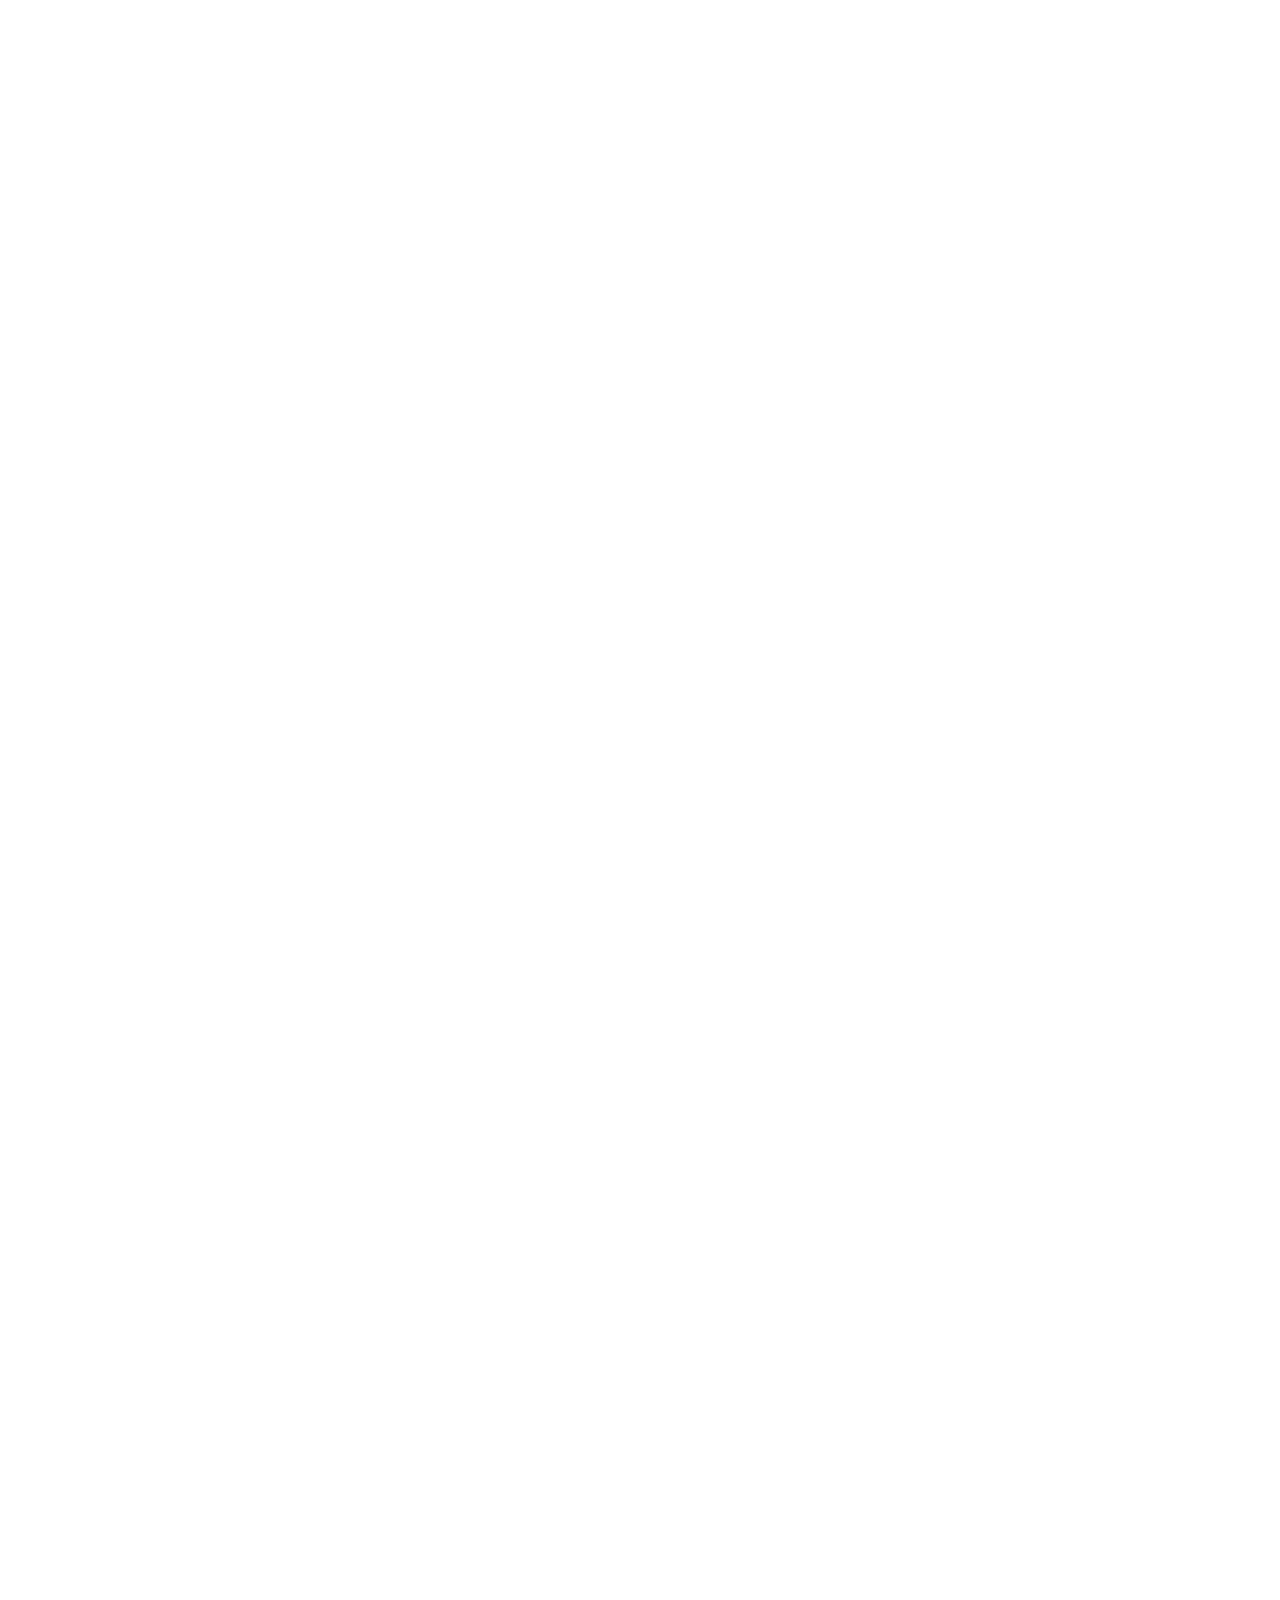
==== commit 9bdc15eb: "second" ====
--- a/index.html
+++ b/index.html
@@ -1 +1 @@
-<!DOCTYPE html><html lang="en"><head><meta charSet="utf-8"/><meta name="viewport" content="width=device-width, initial-scale=1"/><link rel="stylesheet" href="/_next/static/css/efda53fc0ca6b4bb.css" data-precedence="next"/><link rel="stylesheet" href="/_next/static/css/5b0b3af323bab63b.css" data-precedence="next"/><link rel="preload" as="script" fetchPriority="low" href="/_next/static/chunks/webpack-1a7f4c2bc848aa2f.js"/><script src="/_next/static/chunks/fd9d1056-6922f449a204c2cc.js" async=""></script><script src="/_next/static/chunks/117-a9163b02b85c675e.js" async=""></script><script src="/_next/static/chunks/main-app-96228c58a9aabfdc.js" async=""></script><script src="/_next/static/chunks/722-b06d36dff60fdd63.js" async=""></script><script src="/_next/static/chunks/app/layout-374cde30bde1c885.js" async=""></script><script src="/_next/static/chunks/bdfe9574-02c7f2c72bca2e49.js" async=""></script><script src="/_next/static/chunks/861-0bf6051dae24805f.js" async=""></script><script src="/_next/static/chunks/246-289ecc37b1db3a82.js" async=""></script><script src="/_next/static/chunks/596-158b47c30f36bb48.js" async=""></script><script src="/_next/static/chunks/app/page-a1a9a2d5a02e9493.js" async=""></script><title>RorroArt.com</title><meta name="description" content="A personal website for ML experiments and essays"/><script src="/_next/static/chunks/polyfills-42372ed130431b0a.js" noModule=""></script></head><body><div style="opacity:0;transform:translateY(20px)"><div class="jsx-9c782b61c09dad90 site-container"><header class="jsx-e96d3f7f5849aa79 site-header"><div class="jsx-e96d3f7f5849aa79 header-container"><h1 class="jsx-e96d3f7f5849aa79 site-title"><a href="/">RorroArt.com</a></h1><div class="jsx-e96d3f7f5849aa79 nav-section"><nav class="jsx-e96d3f7f5849aa79 main-navigation"><ul class="jsx-e96d3f7f5849aa79"><li class="jsx-e96d3f7f5849aa79"><a href="/">Home</a></li><li class="jsx-e96d3f7f5849aa79"><a href="/blog/">Blog</a></li><li class="jsx-e96d3f7f5849aa79"><a href="/about/">About</a></li></ul></nav><div class="jsx-e96d3f7f5849aa79 nav-divider"></div><button aria-label="Switch to dark mode" class="jsx-43158cfca7314685 theme-toggle">Dark</button></div></div></header><main class="jsx-9c782b61c09dad90 main-content"><div class="" style="opacity:0;transform:translateY(20px)"><section class="jsx-4b66834b649ece9b home-content hidden"><div class="markdown-content"><h1 class="page-title">Welcome to Rodrigo&#x27;s website</h1><br/><p>I am currently a student at The University of Chicago, and I am very passionate about Machine Learning, Mathematics, and Computer Science in general. I use this blog to write about my experiments, projects, research, and thoughts.</p></div><div class="jsx-9da59b8d338b966f home-diagram"><div class="jsx-9da59b8d338b966f diagram-title">My Interests.</div><div class="jsx-9da59b8d338b966f diagram-container"><svg width="100%" height="100%" viewBox="0 0 720 540" preserveAspectRatio="xMidYMid slice" class="jsx-9da59b8d338b966f"><defs class="jsx-9da59b8d338b966f"><pattern id="smallGrid" width="8" height="8" patternUnits="userSpaceOnUse" class="jsx-9da59b8d338b966f"><path d="M 8 0 L 0 0 0 8" fill="none" stroke="var(--grid-color)" stroke-width="0.4" stroke-dasharray="1,1" class="jsx-9da59b8d338b966f"></path></pattern><pattern id="mediumGrid" width="40" height="40" patternUnits="userSpaceOnUse" class="jsx-9da59b8d338b966f"><rect width="40" height="40" fill="url(#smallGrid)" class="jsx-9da59b8d338b966f"></rect><path d="M 40 0 L 0 0 0 40" fill="none" stroke="var(--grid-color)" stroke-width="0.8" stroke-dasharray="2,2" class="jsx-9da59b8d338b966f"></path></pattern><pattern id="largeGrid" width="80" height="80" patternUnits="userSpaceOnUse" class="jsx-9da59b8d338b966f"><rect width="80" height="80" fill="url(#mediumGrid)" class="jsx-9da59b8d338b966f"></rect><path d="M 80 0 L 0 0 0 80" fill="none" stroke="var(--grid-color)" stroke-width="1.2" stroke-dasharray="3,3" class="jsx-9da59b8d338b966f"></path></pattern><pattern id="dots" width="16" height="16" patternUnits="userSpaceOnUse" class="jsx-9da59b8d338b966f"><circle cx="2" cy="2" r="0.7" fill="var(--grid-dot-color)" class="jsx-9da59b8d338b966f"></circle></pattern></defs><rect width="720" height="540" fill="var(--bg-color)" class="jsx-9da59b8d338b966f"></rect><rect width="720" height="540" fill="url(#largeGrid)" class="jsx-9da59b8d338b966f"></rect><rect width="720" height="540" fill="url(#dots)" fill-opacity="0.5" class="jsx-9da59b8d338b966f"></rect><g style="cursor:pointer" class="jsx-9da59b8d338b966f"><path d="M 180 140 Q 360 100 540 140" stroke="var(--border-color)" stroke-width="2.5" fill="none" opacity="0.8" stroke-linecap="round" stroke-dasharray="none" class="jsx-9da59b8d338b966f"></path></g><g style="cursor:pointer" class="jsx-9da59b8d338b966f"><path d="M 180 140 Q 320 230 360 340" stroke="var(--border-color)" stroke-width="2.5" fill="none" opacity="0.8" stroke-linecap="round" stroke-dasharray="none" class="jsx-9da59b8d338b966f"></path></g><g style="cursor:pointer" class="jsx-9da59b8d338b966f"><path d="M 540 140 Q 490 250 360 340" stroke="var(--border-color)" stroke-width="2.5" fill="none" opacity="0.8" stroke-linecap="round" stroke-dasharray="none" class="jsx-9da59b8d338b966f"></path></g><g style="cursor:pointer" class="jsx-9da59b8d338b966f"><path d="M 180 340 Q 300 330 360 340" stroke="var(--border-color)" stroke-width="2.5" fill="none" opacity="0.8" stroke-linecap="round" stroke-dasharray="none" class="jsx-9da59b8d338b966f"></path></g><g style="cursor:pointer" class="jsx-9da59b8d338b966f"><path d="M 180 140 Q 360 40 360 340" stroke="var(--border-color)" stroke-width="2.5" fill="none" opacity="0.8" stroke-linecap="round" stroke-dasharray="5,5" class="jsx-9da59b8d338b966f"></path></g><g style="cursor:pointer" opacity="0.8" class="jsx-9da59b8d338b966f"><text x="360" y="105" font-size="16" font-family="var(--font-family)" text-anchor="middle" fill="var(--border-color)" font-weight="var(--font-weight-normal)" style="font-style:italic;user-select:none" class="jsx-9da59b8d338b966f">f</text></g><g style="cursor:pointer" opacity="0.8" class="jsx-9da59b8d338b966f"><text x="300" y="225" font-size="16" font-family="var(--font-family)" text-anchor="middle" fill="var(--border-color)" font-weight="var(--font-weight-normal)" style="font-style:italic;user-select:none" class="jsx-9da59b8d338b966f">g</text></g><g style="cursor:pointer" opacity="0.8" class="jsx-9da59b8d338b966f"><text x="480" y="220" font-size="16" font-family="var(--font-family)" text-anchor="middle" fill="var(--border-color)" font-weight="var(--font-weight-normal)" style="font-style:italic;user-select:none" class="jsx-9da59b8d338b966f">h</text></g><g style="cursor:pointer" opacity="0.8" class="jsx-9da59b8d338b966f"><text x="270" y="325" font-size="16" font-family="var(--font-family)" text-anchor="middle" fill="var(--border-color)" font-weight="var(--font-weight-normal)" style="font-style:italic;user-select:none" class="jsx-9da59b8d338b966f">k</text></g><g style="cursor:pointer" opacity="0.8" class="jsx-9da59b8d338b966f"><text x="360" y="160" font-size="16" font-family="var(--font-family)" text-anchor="middle" fill="var(--border-color)" font-weight="var(--font-weight-normal)" style="font-style:italic;user-select:none" class="jsx-9da59b8d338b966f">h∘f</text></g><g style="cursor:pointer" class="jsx-9da59b8d338b966f"><circle cx="180" cy="140" r="30" fill="var(--bg-color)" stroke="var(--border-color)" stroke-width="2" opacity="0.9" class="jsx-9da59b8d338b966f"></circle><text x="180" y="140" font-size="18" font-family="var(--font-family)" text-anchor="middle" dominant-baseline="middle" fill="var(--text-color)" font-weight="var(--font-weight-bold)" class="jsx-9da59b8d338b966f">A</text><text x="180" y="190" font-size="14" font-family="var(--font-family)" text-anchor="middle" dominant-baseline="middle" fill="var(--text-color)" font-weight="var(--font-weight-normal)" opacity="0.8" class="jsx-9da59b8d338b966f">Mathematics</text></g><g style="cursor:pointer" class="jsx-9da59b8d338b966f"><circle cx="540" cy="140" r="30" fill="var(--bg-color)" stroke="var(--border-color)" stroke-width="2" opacity="0.9" class="jsx-9da59b8d338b966f"></circle><text x="540" y="140" font-size="18" font-family="var(--font-family)" text-anchor="middle" dominant-baseline="middle" fill="var(--text-color)" font-weight="var(--font-weight-bold)" class="jsx-9da59b8d338b966f">B</text><text x="540" y="90" font-size="14" font-family="var(--font-family)" text-anchor="middle" dominant-baseline="middle" fill="var(--text-color)" font-weight="var(--font-weight-normal)" opacity="0.8" class="jsx-9da59b8d338b966f">Programming Languages</text></g><g style="cursor:pointer" class="jsx-9da59b8d338b966f"><circle cx="360" cy="340" r="30" fill="var(--bg-color)" stroke="var(--border-color)" stroke-width="2" opacity="0.9" class="jsx-9da59b8d338b966f"></circle><text x="360" y="340" font-size="18" font-family="var(--font-family)" text-anchor="middle" dominant-baseline="middle" fill="var(--text-color)" font-weight="var(--font-weight-bold)" class="jsx-9da59b8d338b966f">C</text><text x="360" y="390" font-size="14" font-family="var(--font-family)" text-anchor="middle" dominant-baseline="middle" fill="var(--text-color)" font-weight="var(--font-weight-normal)" opacity="0.8" class="jsx-9da59b8d338b966f">AI/ML</text></g><g style="cursor:pointer" class="jsx-9da59b8d338b966f"><circle cx="180" cy="340" r="30" fill="var(--bg-color)" stroke="var(--border-color)" stroke-width="2" opacity="0.9" class="jsx-9da59b8d338b966f"></circle><text x="180" y="340" font-size="18" font-family="var(--font-family)" text-anchor="middle" dominant-baseline="middle" fill="var(--text-color)" font-weight="var(--font-weight-bold)" class="jsx-9da59b8d338b966f">D</text><text x="180" y="390" font-size="14" font-family="var(--font-family)" text-anchor="middle" dominant-baseline="middle" fill="var(--text-color)" font-weight="var(--font-weight-normal)" opacity="0.8" class="jsx-9da59b8d338b966f">Systems</text></g><g transform="translate(500, 320)" class="jsx-9da59b8d338b966f"><rect x="0" y="0" width="150" height="180" fill="var(--bg-color)" stroke="var(--border-color)" stroke-width="2" rx="4" opacity="0.95" class="jsx-9da59b8d338b966f"></rect><text x="15" y="25" font-size="16" font-family="var(--font-family)" font-weight="var(--font-weight-bold)" fill="var(--text-color)" class="jsx-9da59b8d338b966f">Legend</text><line x1="15" y1="35" x2="135" y2="35" stroke="var(--border-color)" stroke-width="1.5" class="jsx-9da59b8d338b966f"></line><g style="cursor:pointer" class="jsx-9da59b8d338b966f"><circle cx="25" cy="52" r="4" fill="var(--text-color)" opacity="0.8" class="jsx-9da59b8d338b966f"></circle><text x="35" y="56" font-size="14" font-family="var(--font-family)" font-weight="var(--font-weight-bold)" fill="var(--text-color)" class="jsx-9da59b8d338b966f">A<!-- -->:</text><text x="55" y="56" font-size="14" font-family="var(--font-family)" fill="var(--text-color)" class="jsx-9da59b8d338b966f">Mathematics</text></g><g style="cursor:pointer" class="jsx-9da59b8d338b966f"><circle cx="25" cy="82" r="4" fill="var(--text-color)" opacity="0.8" class="jsx-9da59b8d338b966f"></circle><text x="35" y="86" font-size="14" font-family="var(--font-family)" font-weight="var(--font-weight-bold)" fill="var(--text-color)" class="jsx-9da59b8d338b966f">B<!-- -->:</text><text x="55" y="86" font-size="14" font-family="var(--font-family)" fill="var(--text-color)" class="jsx-9da59b8d338b966f">PL</text></g><g style="cursor:pointer" class="jsx-9da59b8d338b966f"><circle cx="25" cy="112" r="4" fill="var(--text-color)" opacity="0.8" class="jsx-9da59b8d338b966f"></circle><text x="35" y="116" font-size="14" font-family="var(--font-family)" font-weight="var(--font-weight-bold)" fill="var(--text-color)" class="jsx-9da59b8d338b966f">C<!-- -->:</text><text x="55" y="116" font-size="14" font-family="var(--font-family)" fill="var(--text-color)" class="jsx-9da59b8d338b966f">AI/ML</text></g><g style="cursor:pointer" class="jsx-9da59b8d338b966f"><circle cx="25" cy="142" r="4" fill="var(--text-color)" opacity="0.8" class="jsx-9da59b8d338b966f"></circle><text x="35" y="146" font-size="14" font-family="var(--font-family)" font-weight="var(--font-weight-bold)" fill="var(--text-color)" class="jsx-9da59b8d338b966f">D<!-- -->:</text><text x="55" y="146" font-size="14" font-family="var(--font-family)" fill="var(--text-color)" class="jsx-9da59b8d338b966f">Systems</text></g></g></svg></div><div class="jsx-9da59b8d338b966f diagram-description"><div class="diagram-description-detail">Hover over objects or morphisms to explore connections</div></div></div><div>Check back soon for more content!</div><section class="jsx-4b66834b649ece9b recent-posts hidden"><h2 class="jsx-4b66834b649ece9b section-heading">Recent Posts</h2><ul class="jsx-4b66834b649ece9b post-list"><li class="jsx-4b66834b649ece9b post-item"><div class="jsx-4b66834b649ece9b post-item-header"><h2 class="jsx-4b66834b649ece9b"><a href="/blog/making-this-website/">Making this website.</a></h2><p class="jsx-4b66834b649ece9b post-meta">March 27, 2025<!-- --> • <!-- -->Rodrigo</p></div><div class="jsx-4b66834b649ece9b post-item-content"><p class="jsx-4b66834b649ece9b post-excerpt">A quick word on the purpose and inspiration for this website.</p></div><div class="jsx-4b66834b649ece9b post-item-footer"><div class="jsx-4b66834b649ece9b post-tags"><a class="tag" href="/blog/?tag=Miscellaneous">Miscellaneous</a></div><a class="read-more" href="/blog/making-this-website/">Read More →</a></div></li></ul></section></section></div></main><footer class="jsx-c649b0e2530a05fa site-footer"><div class="jsx-c649b0e2530a05fa footer-container"><p class="jsx-c649b0e2530a05fa">© <!-- -->2025<!-- --> Rodrigo Caridad</p><div class="jsx-c649b0e2530a05fa social-links"><a href="https://github.com/rorroart" target="_blank" rel="noopener noreferrer" class="jsx-c649b0e2530a05fa">GitHub</a><a href="https://twitter.com/rorroart_code" target="_blank" rel="noopener noreferrer" class="jsx-c649b0e2530a05fa">Twitter</a><a href="https://linkedin.com/rodrigo-caridad-62378425a" target="_blank" rel="noopener noreferrer" class="jsx-c649b0e2530a05fa">LinkedIn</a></div></div></footer></div></div><script src="/_next/static/chunks/webpack-1a7f4c2bc848aa2f.js" async=""></script><script>(self.__next_f=self.__next_f||[]).push([0]);self.__next_f.push([2,null])</script><script>self.__next_f.push([1,"1:HL[\"/_next/static/css/efda53fc0ca6b4bb.css\",\"style\"]\n2:HL[\"/_next/static/css/5b0b3af323bab63b.css\",\"style\"]\n"])</script><script>self.__next_f.push([1,"3:I[2846,[],\"\"]\n6:I[4195,[\"722\",\"static/chunks/722-b06d36dff60fdd63.js\",\"185\",\"static/chunks/app/layout-374cde30bde1c885.js\"],\"default\"]\n7:I[4707,[],\"\"]\n8:I[6423,[],\"\"]\na:I[1060,[],\"\"]\nb:[]\n"])</script><script>self.__next_f.push([1,"0:[\"$\",\"$L3\",null,{\"buildId\":\"vSu6mzxWbTa99dGV6HB3M\",\"assetPrefix\":\"\",\"urlParts\":[\"\",\"\"],\"initialTree\":[\"\",{\"children\":[\"__PAGE__\",{}]},\"$undefined\",\"$undefined\",true],\"initialSeedData\":[\"\",{\"children\":[\"__PAGE__\",{},[[\"$L4\",\"$L5\",[[\"$\",\"link\",\"0\",{\"rel\":\"stylesheet\",\"href\":\"/_next/static/css/5b0b3af323bab63b.css\",\"precedence\":\"next\",\"crossOrigin\":\"$undefined\"}]]],null],null]},[[[[\"$\",\"link\",\"0\",{\"rel\":\"stylesheet\",\"href\":\"/_next/static/css/efda53fc0ca6b4bb.css\",\"precedence\":\"next\",\"crossOrigin\":\"$undefined\"}]],[\"$\",\"html\",null,{\"lang\":\"en\",\"children\":[\"$\",\"body\",null,{\"children\":[\"$\",\"$L6\",null,{\"children\":[\"$\",\"$L7\",null,{\"parallelRouterKey\":\"children\",\"segmentPath\":[\"children\"],\"error\":\"$undefined\",\"errorStyles\":\"$undefined\",\"errorScripts\":\"$undefined\",\"template\":[\"$\",\"$L8\",null,{}],\"templateStyles\":\"$undefined\",\"templateScripts\":\"$undefined\",\"notFound\":[[\"$\",\"title\",null,{\"children\":\"404: This page could not be found.\"}],[\"$\",\"div\",null,{\"style\":{\"fontFamily\":\"system-ui,\\\"Segoe UI\\\",Roboto,Helvetica,Arial,sans-serif,\\\"Apple Color Emoji\\\",\\\"Segoe UI Emoji\\\"\",\"height\":\"100vh\",\"textAlign\":\"center\",\"display\":\"flex\",\"flexDirection\":\"column\",\"alignItems\":\"center\",\"justifyContent\":\"center\"},\"children\":[\"$\",\"div\",null,{\"children\":[[\"$\",\"style\",null,{\"dangerouslySetInnerHTML\":{\"__html\":\"body{color:#000;background:#fff;margin:0}.next-error-h1{border-right:1px solid rgba(0,0,0,.3)}@media (prefers-color-scheme:dark){body{color:#fff;background:#000}.next-error-h1{border-right:1px solid rgba(255,255,255,.3)}}\"}}],[\"$\",\"h1\",null,{\"className\":\"next-error-h1\",\"style\":{\"display\":\"inline-block\",\"margin\":\"0 20px 0 0\",\"padding\":\"0 23px 0 0\",\"fontSize\":24,\"fontWeight\":500,\"verticalAlign\":\"top\",\"lineHeight\":\"49px\"},\"children\":\"404\"}],[\"$\",\"div\",null,{\"style\":{\"display\":\"inline-block\"},\"children\":[\"$\",\"h2\",null,{\"style\":{\"fontSize\":14,\"fontWeight\":400,\"lineHeight\":\"49px\",\"margin\":0},\"children\":\"This page could not be found.\"}]}]]}]}]],\"notFoundStyles\":[]}]}]}]}]],null],null],\"couldBeIntercepted\":false,\"initialHead\":[null,\"$L9\"],\"globalErrorComponent\":\"$a\",\"missingSlots\":\"$Wb\"}]\n"])</script><script>self.__next_f.push([1,"9:[[\"$\",\"meta\",\"0\",{\"name\":\"viewport\",\"content\":\"width=device-width, initial-scale=1\"}],[\"$\",\"meta\",\"1\",{\"charSet\":\"utf-8\"}],[\"$\",\"title\",\"2\",{\"children\":\"RorroArt.com\"}],[\"$\",\"meta\",\"3\",{\"name\":\"description\",\"content\":\"A personal website for ML experiments and essays\"}]]\n4:null\n"])</script><script>self.__next_f.push([1,"c:I[7390,[\"639\",\"static/chunks/bdfe9574-02c7f2c72bca2e49.js\",\"722\",\"static/chunks/722-b06d36dff60fdd63.js\",\"861\",\"static/chunks/861-0bf6051dae24805f.js\",\"246\",\"static/chunks/246-289ecc37b1db3a82.js\",\"596\",\"static/chunks/596-158b47c30f36bb48.js\",\"931\",\"static/chunks/app/page-a1a9a2d5a02e9493.js\"],\"default\"]\n5:[\"$\",\"$Lc\",null,{\"contentElements\":[{\"type\":\"markdown\",\"content\":\"# Welcome to Rodrigo's website\\n\\nI am currently a student at The University of Chicago, and I am very passionate about Machine Learning, Mathematics, and Computer Science in general. I use this blog to write about my experiments, projects, research, and thoughts.\",\"attrs\":{}},{\"type\":\"diagram\",\"content\":\"My Interests.\",\"attrs\":{}},{\"type\":\"text\",\"content\":\"Check back soon for more content!\"}],\"recentPosts\":[{\"slug\":\"making-this-website\",\"title\":\"Making this website.\",\"date\":\"2025-03-28\",\"author\":\"Rodrigo\",\"excerpt\":\"A quick word on the purpose and inspiration for this website.\",\"tags\":[\"Miscellaneous\"]}]}]\n"])</script></body></html>+<!DOCTYPE html><html lang="en"><head><meta charSet="utf-8"/><meta name="viewport" content="width=device-width, initial-scale=1"/><link rel="stylesheet" href="/rorroart/_next/static/css/efda53fc0ca6b4bb.css" data-precedence="next"/><link rel="stylesheet" href="/rorroart/_next/static/css/705e923d382c8485.css" data-precedence="next"/><link rel="preload" as="script" fetchPriority="low" href="/rorroart/_next/static/chunks/webpack-420ca9bb8585835d.js"/><script src="/rorroart/_next/static/chunks/fd9d1056-6922f449a204c2cc.js" async=""></script><script src="/rorroart/_next/static/chunks/117-287c8d7c01386c71.js" async=""></script><script src="/rorroart/_next/static/chunks/main-app-96228c58a9aabfdc.js" async=""></script><script src="/rorroart/_next/static/chunks/722-b06d36dff60fdd63.js" async=""></script><script src="/rorroart/_next/static/chunks/app/layout-374cde30bde1c885.js" async=""></script><script src="/rorroart/_next/static/chunks/bdfe9574-02c7f2c72bca2e49.js" async=""></script><script src="/rorroart/_next/static/chunks/861-8873f5b4576282d2.js" async=""></script><script src="/rorroart/_next/static/chunks/246-289ecc37b1db3a82.js" async=""></script><script src="/rorroart/_next/static/chunks/596-158b47c30f36bb48.js" async=""></script><script src="/rorroart/_next/static/chunks/app/page-a1a9a2d5a02e9493.js" async=""></script><title>RorroArt.com</title><meta name="description" content="A personal website for ML experiments and essays"/><script src="/rorroart/_next/static/chunks/polyfills-42372ed130431b0a.js" noModule=""></script></head><body><div style="opacity:0;transform:translateY(20px)"><div class="jsx-9c782b61c09dad90 site-container"><header class="jsx-e96d3f7f5849aa79 site-header"><div class="jsx-e96d3f7f5849aa79 header-container"><h1 class="jsx-e96d3f7f5849aa79 site-title"><a href="/rorroart/">RorroArt.com</a></h1><div class="jsx-e96d3f7f5849aa79 nav-section"><nav class="jsx-e96d3f7f5849aa79 main-navigation"><ul class="jsx-e96d3f7f5849aa79"><li class="jsx-e96d3f7f5849aa79"><a href="/rorroart/">Home</a></li><li class="jsx-e96d3f7f5849aa79"><a href="/rorroart/blog/">Blog</a></li><li class="jsx-e96d3f7f5849aa79"><a href="/rorroart/about/">About</a></li></ul></nav><div class="jsx-e96d3f7f5849aa79 nav-divider"></div><button aria-label="Switch to dark mode" class="jsx-43158cfca7314685 theme-toggle">Dark</button></div></div></header><main class="jsx-9c782b61c09dad90 main-content"><div class="" style="opacity:0;transform:translateY(20px)"><section class="jsx-4b66834b649ece9b home-content hidden"><div class="markdown-content"><h1 class="page-title">Welcome to Rodrigo&#x27;s website</h1><br/><p>I am currently a student at The University of Chicago, and I am very passionate about Machine Learning, Mathematics, and Computer Science in general. I use this blog to write about my experiments, projects, research, and thoughts.</p></div><div class="jsx-9da59b8d338b966f home-diagram"><div class="jsx-9da59b8d338b966f diagram-title">My Interests.</div><div class="jsx-9da59b8d338b966f diagram-container"><svg width="100%" height="100%" viewBox="0 0 720 540" preserveAspectRatio="xMidYMid slice" class="jsx-9da59b8d338b966f"><defs class="jsx-9da59b8d338b966f"><pattern id="smallGrid" width="8" height="8" patternUnits="userSpaceOnUse" class="jsx-9da59b8d338b966f"><path d="M 8 0 L 0 0 0 8" fill="none" stroke="var(--grid-color)" stroke-width="0.4" stroke-dasharray="1,1" class="jsx-9da59b8d338b966f"></path></pattern><pattern id="mediumGrid" width="40" height="40" patternUnits="userSpaceOnUse" class="jsx-9da59b8d338b966f"><rect width="40" height="40" fill="url(#smallGrid)" class="jsx-9da59b8d338b966f"></rect><path d="M 40 0 L 0 0 0 40" fill="none" stroke="var(--grid-color)" stroke-width="0.8" stroke-dasharray="2,2" class="jsx-9da59b8d338b966f"></path></pattern><pattern id="largeGrid" width="80" height="80" patternUnits="userSpaceOnUse" class="jsx-9da59b8d338b966f"><rect width="80" height="80" fill="url(#mediumGrid)" class="jsx-9da59b8d338b966f"></rect><path d="M 80 0 L 0 0 0 80" fill="none" stroke="var(--grid-color)" stroke-width="1.2" stroke-dasharray="3,3" class="jsx-9da59b8d338b966f"></path></pattern><pattern id="dots" width="16" height="16" patternUnits="userSpaceOnUse" class="jsx-9da59b8d338b966f"><circle cx="2" cy="2" r="0.7" fill="var(--grid-dot-color)" class="jsx-9da59b8d338b966f"></circle></pattern></defs><rect width="720" height="540" fill="var(--bg-color)" class="jsx-9da59b8d338b966f"></rect><rect width="720" height="540" fill="url(#largeGrid)" class="jsx-9da59b8d338b966f"></rect><rect width="720" height="540" fill="url(#dots)" fill-opacity="0.5" class="jsx-9da59b8d338b966f"></rect><g style="cursor:pointer" class="jsx-9da59b8d338b966f"><path d="M 180 140 Q 360 100 540 140" stroke="var(--border-color)" stroke-width="2.5" fill="none" opacity="0.8" stroke-linecap="round" stroke-dasharray="none" class="jsx-9da59b8d338b966f"></path></g><g style="cursor:pointer" class="jsx-9da59b8d338b966f"><path d="M 180 140 Q 320 230 360 340" stroke="var(--border-color)" stroke-width="2.5" fill="none" opacity="0.8" stroke-linecap="round" stroke-dasharray="none" class="jsx-9da59b8d338b966f"></path></g><g style="cursor:pointer" class="jsx-9da59b8d338b966f"><path d="M 540 140 Q 490 250 360 340" stroke="var(--border-color)" stroke-width="2.5" fill="none" opacity="0.8" stroke-linecap="round" stroke-dasharray="none" class="jsx-9da59b8d338b966f"></path></g><g style="cursor:pointer" class="jsx-9da59b8d338b966f"><path d="M 180 340 Q 300 330 360 340" stroke="var(--border-color)" stroke-width="2.5" fill="none" opacity="0.8" stroke-linecap="round" stroke-dasharray="none" class="jsx-9da59b8d338b966f"></path></g><g style="cursor:pointer" class="jsx-9da59b8d338b966f"><path d="M 180 140 Q 360 40 360 340" stroke="var(--border-color)" stroke-width="2.5" fill="none" opacity="0.8" stroke-linecap="round" stroke-dasharray="5,5" class="jsx-9da59b8d338b966f"></path></g><g style="cursor:pointer" opacity="0.8" class="jsx-9da59b8d338b966f"><text x="360" y="105" font-size="16" font-family="var(--font-family)" text-anchor="middle" fill="var(--border-color)" font-weight="var(--font-weight-normal)" style="font-style:italic;user-select:none" class="jsx-9da59b8d338b966f">f</text></g><g style="cursor:pointer" opacity="0.8" class="jsx-9da59b8d338b966f"><text x="300" y="225" font-size="16" font-family="var(--font-family)" text-anchor="middle" fill="var(--border-color)" font-weight="var(--font-weight-normal)" style="font-style:italic;user-select:none" class="jsx-9da59b8d338b966f">g</text></g><g style="cursor:pointer" opacity="0.8" class="jsx-9da59b8d338b966f"><text x="480" y="220" font-size="16" font-family="var(--font-family)" text-anchor="middle" fill="var(--border-color)" font-weight="var(--font-weight-normal)" style="font-style:italic;user-select:none" class="jsx-9da59b8d338b966f">h</text></g><g style="cursor:pointer" opacity="0.8" class="jsx-9da59b8d338b966f"><text x="270" y="325" font-size="16" font-family="var(--font-family)" text-anchor="middle" fill="var(--border-color)" font-weight="var(--font-weight-normal)" style="font-style:italic;user-select:none" class="jsx-9da59b8d338b966f">k</text></g><g style="cursor:pointer" opacity="0.8" class="jsx-9da59b8d338b966f"><text x="360" y="160" font-size="16" font-family="var(--font-family)" text-anchor="middle" fill="var(--border-color)" font-weight="var(--font-weight-normal)" style="font-style:italic;user-select:none" class="jsx-9da59b8d338b966f">h∘f</text></g><g style="cursor:pointer" class="jsx-9da59b8d338b966f"><circle cx="180" cy="140" r="30" fill="var(--bg-color)" stroke="var(--border-color)" stroke-width="2" opacity="0.9" class="jsx-9da59b8d338b966f"></circle><text x="180" y="140" font-size="18" font-family="var(--font-family)" text-anchor="middle" dominant-baseline="middle" fill="var(--text-color)" font-weight="var(--font-weight-bold)" class="jsx-9da59b8d338b966f">A</text><text x="180" y="190" font-size="14" font-family="var(--font-family)" text-anchor="middle" dominant-baseline="middle" fill="var(--text-color)" font-weight="var(--font-weight-normal)" opacity="0.8" class="jsx-9da59b8d338b966f">Mathematics</text></g><g style="cursor:pointer" class="jsx-9da59b8d338b966f"><circle cx="540" cy="140" r="30" fill="var(--bg-color)" stroke="var(--border-color)" stroke-width="2" opacity="0.9" class="jsx-9da59b8d338b966f"></circle><text x="540" y="140" font-size="18" font-family="var(--font-family)" text-anchor="middle" dominant-baseline="middle" fill="var(--text-color)" font-weight="var(--font-weight-bold)" class="jsx-9da59b8d338b966f">B</text><text x="540" y="90" font-size="14" font-family="var(--font-family)" text-anchor="middle" dominant-baseline="middle" fill="var(--text-color)" font-weight="var(--font-weight-normal)" opacity="0.8" class="jsx-9da59b8d338b966f">Programming Languages</text></g><g style="cursor:pointer" class="jsx-9da59b8d338b966f"><circle cx="360" cy="340" r="30" fill="var(--bg-color)" stroke="var(--border-color)" stroke-width="2" opacity="0.9" class="jsx-9da59b8d338b966f"></circle><text x="360" y="340" font-size="18" font-family="var(--font-family)" text-anchor="middle" dominant-baseline="middle" fill="var(--text-color)" font-weight="var(--font-weight-bold)" class="jsx-9da59b8d338b966f">C</text><text x="360" y="390" font-size="14" font-family="var(--font-family)" text-anchor="middle" dominant-baseline="middle" fill="var(--text-color)" font-weight="var(--font-weight-normal)" opacity="0.8" class="jsx-9da59b8d338b966f">AI/ML</text></g><g style="cursor:pointer" class="jsx-9da59b8d338b966f"><circle cx="180" cy="340" r="30" fill="var(--bg-color)" stroke="var(--border-color)" stroke-width="2" opacity="0.9" class="jsx-9da59b8d338b966f"></circle><text x="180" y="340" font-size="18" font-family="var(--font-family)" text-anchor="middle" dominant-baseline="middle" fill="var(--text-color)" font-weight="var(--font-weight-bold)" class="jsx-9da59b8d338b966f">D</text><text x="180" y="390" font-size="14" font-family="var(--font-family)" text-anchor="middle" dominant-baseline="middle" fill="var(--text-color)" font-weight="var(--font-weight-normal)" opacity="0.8" class="jsx-9da59b8d338b966f">Systems</text></g><g transform="translate(500, 320)" class="jsx-9da59b8d338b966f"><rect x="0" y="0" width="150" height="180" fill="var(--bg-color)" stroke="var(--border-color)" stroke-width="2" rx="4" opacity="0.95" class="jsx-9da59b8d338b966f"></rect><text x="15" y="25" font-size="16" font-family="var(--font-family)" font-weight="var(--font-weight-bold)" fill="var(--text-color)" class="jsx-9da59b8d338b966f">Legend</text><line x1="15" y1="35" x2="135" y2="35" stroke="var(--border-color)" stroke-width="1.5" class="jsx-9da59b8d338b966f"></line><g style="cursor:pointer" class="jsx-9da59b8d338b966f"><circle cx="25" cy="52" r="4" fill="var(--text-color)" opacity="0.8" class="jsx-9da59b8d338b966f"></circle><text x="35" y="56" font-size="14" font-family="var(--font-family)" font-weight="var(--font-weight-bold)" fill="var(--text-color)" class="jsx-9da59b8d338b966f">A<!-- -->:</text><text x="55" y="56" font-size="14" font-family="var(--font-family)" fill="var(--text-color)" class="jsx-9da59b8d338b966f">Mathematics</text></g><g style="cursor:pointer" class="jsx-9da59b8d338b966f"><circle cx="25" cy="82" r="4" fill="var(--text-color)" opacity="0.8" class="jsx-9da59b8d338b966f"></circle><text x="35" y="86" font-size="14" font-family="var(--font-family)" font-weight="var(--font-weight-bold)" fill="var(--text-color)" class="jsx-9da59b8d338b966f">B<!-- -->:</text><text x="55" y="86" font-size="14" font-family="var(--font-family)" fill="var(--text-color)" class="jsx-9da59b8d338b966f">PL</text></g><g style="cursor:pointer" class="jsx-9da59b8d338b966f"><circle cx="25" cy="112" r="4" fill="var(--text-color)" opacity="0.8" class="jsx-9da59b8d338b966f"></circle><text x="35" y="116" font-size="14" font-family="var(--font-family)" font-weight="var(--font-weight-bold)" fill="var(--text-color)" class="jsx-9da59b8d338b966f">C<!-- -->:</text><text x="55" y="116" font-size="14" font-family="var(--font-family)" fill="var(--text-color)" class="jsx-9da59b8d338b966f">AI/ML</text></g><g style="cursor:pointer" class="jsx-9da59b8d338b966f"><circle cx="25" cy="142" r="4" fill="var(--text-color)" opacity="0.8" class="jsx-9da59b8d338b966f"></circle><text x="35" y="146" font-size="14" font-family="var(--font-family)" font-weight="var(--font-weight-bold)" fill="var(--text-color)" class="jsx-9da59b8d338b966f">D<!-- -->:</text><text x="55" y="146" font-size="14" font-family="var(--font-family)" fill="var(--text-color)" class="jsx-9da59b8d338b966f">Systems</text></g></g></svg></div><div class="jsx-9da59b8d338b966f diagram-description"><div class="diagram-description-detail">Hover over objects or morphisms to explore connections</div></div></div><div>Check back soon for more content!</div><section class="jsx-4b66834b649ece9b recent-posts hidden"><h2 class="jsx-4b66834b649ece9b section-heading">Recent Posts</h2><ul class="jsx-4b66834b649ece9b post-list"><li class="jsx-4b66834b649ece9b post-item"><div class="jsx-4b66834b649ece9b post-item-header"><h2 class="jsx-4b66834b649ece9b"><a href="/rorroart/blog/making-this-website/">Making this website.</a></h2><p class="jsx-4b66834b649ece9b post-meta">March 27, 2025<!-- --> • <!-- -->Rodrigo</p></div><div class="jsx-4b66834b649ece9b post-item-content"><p class="jsx-4b66834b649ece9b post-excerpt">A quick word on the purpose and inspiration for this website.</p></div><div class="jsx-4b66834b649ece9b post-item-footer"><div class="jsx-4b66834b649ece9b post-tags"><a class="tag" href="/rorroart/blog/?tag=Miscellaneous">Miscellaneous</a></div><a class="read-more" href="/rorroart/blog/making-this-website/">Read More →</a></div></li></ul></section></section></div></main><footer class="jsx-c649b0e2530a05fa site-footer"><div class="jsx-c649b0e2530a05fa footer-container"><p class="jsx-c649b0e2530a05fa">© <!-- -->2025<!-- --> Rodrigo Caridad</p><div class="jsx-c649b0e2530a05fa social-links"><a href="https://github.com/rorroart" target="_blank" rel="noopener noreferrer" class="jsx-c649b0e2530a05fa">GitHub</a><a href="https://twitter.com/rorroart_code" target="_blank" rel="noopener noreferrer" class="jsx-c649b0e2530a05fa">Twitter</a><a href="https://linkedin.com/rodrigo-caridad-62378425a" target="_blank" rel="noopener noreferrer" class="jsx-c649b0e2530a05fa">LinkedIn</a></div></div></footer></div></div><script src="/rorroart/_next/static/chunks/webpack-420ca9bb8585835d.js" async=""></script><script>(self.__next_f=self.__next_f||[]).push([0]);self.__next_f.push([2,null])</script><script>self.__next_f.push([1,"1:HL[\"/rorroart/_next/static/css/efda53fc0ca6b4bb.css\",\"style\"]\n2:HL[\"/rorroart/_next/static/css/705e923d382c8485.css\",\"style\"]\n"])</script><script>self.__next_f.push([1,"3:I[2846,[],\"\"]\n6:I[4195,[\"722\",\"static/chunks/722-b06d36dff60fdd63.js\",\"185\",\"static/chunks/app/layout-374cde30bde1c885.js\"],\"default\"]\n7:I[4707,[],\"\"]\n8:I[6423,[],\"\"]\na:I[1060,[],\"\"]\nb:[]\n"])</script><script>self.__next_f.push([1,"0:[\"$\",\"$L3\",null,{\"buildId\":\"OjQXw1sDljNkznJpJt0-w\",\"assetPrefix\":\"/rorroart\",\"urlParts\":[\"\",\"\"],\"initialTree\":[\"\",{\"children\":[\"__PAGE__\",{}]},\"$undefined\",\"$undefined\",true],\"initialSeedData\":[\"\",{\"children\":[\"__PAGE__\",{},[[\"$L4\",\"$L5\",[[\"$\",\"link\",\"0\",{\"rel\":\"stylesheet\",\"href\":\"/rorroart/_next/static/css/705e923d382c8485.css\",\"precedence\":\"next\",\"crossOrigin\":\"$undefined\"}]]],null],null]},[[[[\"$\",\"link\",\"0\",{\"rel\":\"stylesheet\",\"href\":\"/rorroart/_next/static/css/efda53fc0ca6b4bb.css\",\"precedence\":\"next\",\"crossOrigin\":\"$undefined\"}]],[\"$\",\"html\",null,{\"lang\":\"en\",\"children\":[\"$\",\"body\",null,{\"children\":[\"$\",\"$L6\",null,{\"children\":[\"$\",\"$L7\",null,{\"parallelRouterKey\":\"children\",\"segmentPath\":[\"children\"],\"error\":\"$undefined\",\"errorStyles\":\"$undefined\",\"errorScripts\":\"$undefined\",\"template\":[\"$\",\"$L8\",null,{}],\"templateStyles\":\"$undefined\",\"templateScripts\":\"$undefined\",\"notFound\":[[\"$\",\"title\",null,{\"children\":\"404: This page could not be found.\"}],[\"$\",\"div\",null,{\"style\":{\"fontFamily\":\"system-ui,\\\"Segoe UI\\\",Roboto,Helvetica,Arial,sans-serif,\\\"Apple Color Emoji\\\",\\\"Segoe UI Emoji\\\"\",\"height\":\"100vh\",\"textAlign\":\"center\",\"display\":\"flex\",\"flexDirection\":\"column\",\"alignItems\":\"center\",\"justifyContent\":\"center\"},\"children\":[\"$\",\"div\",null,{\"children\":[[\"$\",\"style\",null,{\"dangerouslySetInnerHTML\":{\"__html\":\"body{color:#000;background:#fff;margin:0}.next-error-h1{border-right:1px solid rgba(0,0,0,.3)}@media (prefers-color-scheme:dark){body{color:#fff;background:#000}.next-error-h1{border-right:1px solid rgba(255,255,255,.3)}}\"}}],[\"$\",\"h1\",null,{\"className\":\"next-error-h1\",\"style\":{\"display\":\"inline-block\",\"margin\":\"0 20px 0 0\",\"padding\":\"0 23px 0 0\",\"fontSize\":24,\"fontWeight\":500,\"verticalAlign\":\"top\",\"lineHeight\":\"49px\"},\"children\":\"404\"}],[\"$\",\"div\",null,{\"style\":{\"display\":\"inline-block\"},\"children\":[\"$\",\"h2\",null,{\"style\":{\"fontSize\":14,\"fontWeight\":400,\"lineHeight\":\"49px\",\"margin\":0},\"children\":\"This page could not be found.\"}]}]]}]}]],\"notFoundStyles\":[]}]}]}]}]],null],null],\"couldBeIntercepted\":false,\"initialHead\":[null,\"$L9\"],\"globalErrorComponent\":\"$a\",\"missingSlots\":\"$Wb\"}]\n"])</script><script>self.__next_f.push([1,"9:[[\"$\",\"meta\",\"0\",{\"name\":\"viewport\",\"content\":\"width=device-width, initial-scale=1\"}],[\"$\",\"meta\",\"1\",{\"charSet\":\"utf-8\"}],[\"$\",\"title\",\"2\",{\"children\":\"RorroArt.com\"}],[\"$\",\"meta\",\"3\",{\"name\":\"description\",\"content\":\"A personal website for ML experiments and essays\"}]]\n4:null\n"])</script><script>self.__next_f.push([1,"c:I[7390,[\"639\",\"static/chunks/bdfe9574-02c7f2c72bca2e49.js\",\"722\",\"static/chunks/722-b06d36dff60fdd63.js\",\"861\",\"static/chunks/861-8873f5b4576282d2.js\",\"246\",\"static/chunks/246-289ecc37b1db3a82.js\",\"596\",\"static/chunks/596-158b47c30f36bb48.js\",\"931\",\"static/chunks/app/page-a1a9a2d5a02e9493.js\"],\"default\"]\n5:[\"$\",\"$Lc\",null,{\"contentElements\":[{\"type\":\"markdown\",\"content\":\"# Welcome to Rodrigo's website\\n\\nI am currently a student at The University of Chicago, and I am very passionate about Machine Learning, Mathematics, and Computer Science in general. I use this blog to write about my experiments, projects, research, and thoughts.\",\"attrs\":{}},{\"type\":\"diagram\",\"content\":\"My Interests.\",\"attrs\":{}},{\"type\":\"text\",\"content\":\"Check back soon for more content!\"}],\"recentPosts\":[{\"slug\":\"making-this-website\",\"title\":\"Making this website.\",\"date\":\"2025-03-28\",\"author\":\"Rodrigo\",\"excerpt\":\"A quick word on the purpose and inspiration for this website.\",\"tags\":[\"Miscellaneous\"]}]}]\n"])</script></body></html>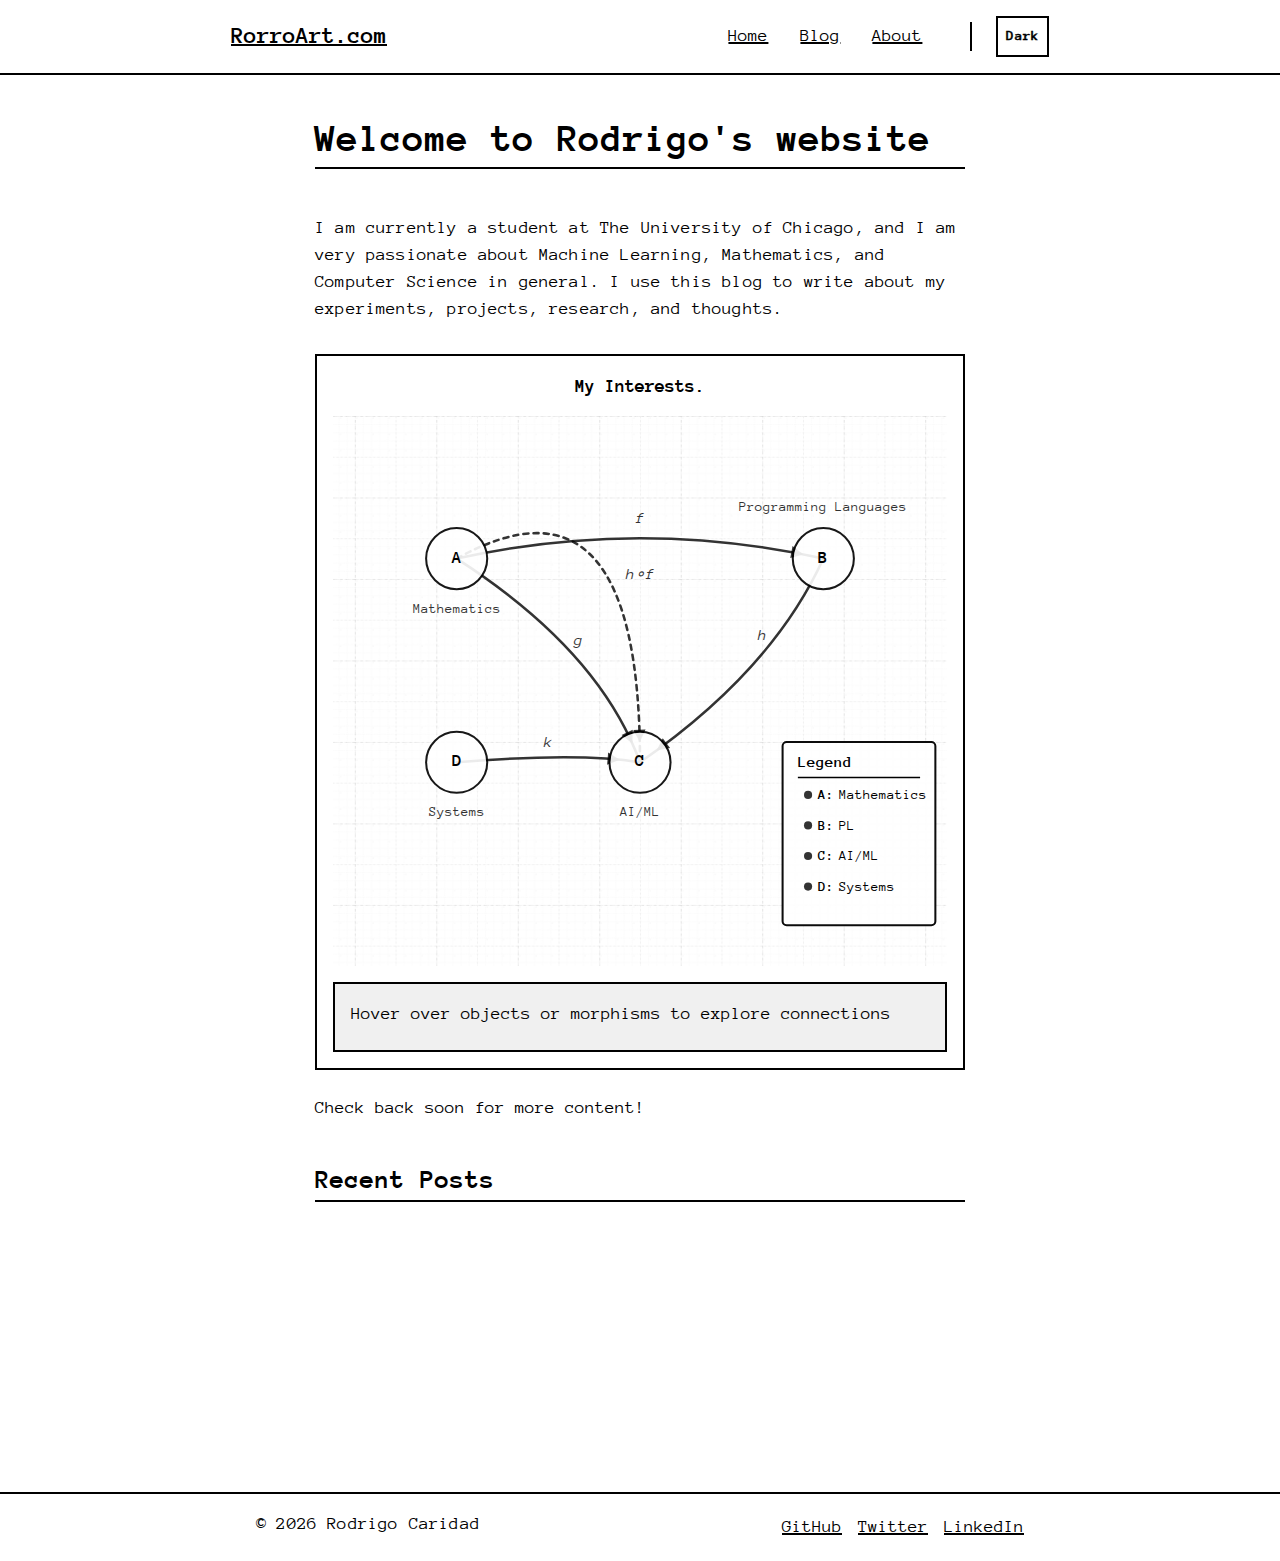
==== commit 0ff63b01: "try" ====
--- a/index.html
+++ b/index.html
@@ -1 +1 @@
-<!DOCTYPE html><html lang="en"><head><meta charSet="utf-8"/><meta name="viewport" content="width=device-width, initial-scale=1"/><link rel="stylesheet" href="/rorroart/_next/static/css/efda53fc0ca6b4bb.css" data-precedence="next"/><link rel="stylesheet" href="/rorroart/_next/static/css/705e923d382c8485.css" data-precedence="next"/><link rel="preload" as="script" fetchPriority="low" href="/rorroart/_next/static/chunks/webpack-420ca9bb8585835d.js"/><script src="/rorroart/_next/static/chunks/fd9d1056-6922f449a204c2cc.js" async=""></script><script src="/rorroart/_next/static/chunks/117-287c8d7c01386c71.js" async=""></script><script src="/rorroart/_next/static/chunks/main-app-96228c58a9aabfdc.js" async=""></script><script src="/rorroart/_next/static/chunks/722-b06d36dff60fdd63.js" async=""></script><script src="/rorroart/_next/static/chunks/app/layout-374cde30bde1c885.js" async=""></script><script src="/rorroart/_next/static/chunks/bdfe9574-02c7f2c72bca2e49.js" async=""></script><script src="/rorroart/_next/static/chunks/861-8873f5b4576282d2.js" async=""></script><script src="/rorroart/_next/static/chunks/246-289ecc37b1db3a82.js" async=""></script><script src="/rorroart/_next/static/chunks/596-158b47c30f36bb48.js" async=""></script><script src="/rorroart/_next/static/chunks/app/page-a1a9a2d5a02e9493.js" async=""></script><title>RorroArt.com</title><meta name="description" content="A personal website for ML experiments and essays"/><script src="/rorroart/_next/static/chunks/polyfills-42372ed130431b0a.js" noModule=""></script></head><body><div style="opacity:0;transform:translateY(20px)"><div class="jsx-9c782b61c09dad90 site-container"><header class="jsx-e96d3f7f5849aa79 site-header"><div class="jsx-e96d3f7f5849aa79 header-container"><h1 class="jsx-e96d3f7f5849aa79 site-title"><a href="/rorroart/">RorroArt.com</a></h1><div class="jsx-e96d3f7f5849aa79 nav-section"><nav class="jsx-e96d3f7f5849aa79 main-navigation"><ul class="jsx-e96d3f7f5849aa79"><li class="jsx-e96d3f7f5849aa79"><a href="/rorroart/">Home</a></li><li class="jsx-e96d3f7f5849aa79"><a href="/rorroart/blog/">Blog</a></li><li class="jsx-e96d3f7f5849aa79"><a href="/rorroart/about/">About</a></li></ul></nav><div class="jsx-e96d3f7f5849aa79 nav-divider"></div><button aria-label="Switch to dark mode" class="jsx-43158cfca7314685 theme-toggle">Dark</button></div></div></header><main class="jsx-9c782b61c09dad90 main-content"><div class="" style="opacity:0;transform:translateY(20px)"><section class="jsx-4b66834b649ece9b home-content hidden"><div class="markdown-content"><h1 class="page-title">Welcome to Rodrigo&#x27;s website</h1><br/><p>I am currently a student at The University of Chicago, and I am very passionate about Machine Learning, Mathematics, and Computer Science in general. I use this blog to write about my experiments, projects, research, and thoughts.</p></div><div class="jsx-9da59b8d338b966f home-diagram"><div class="jsx-9da59b8d338b966f diagram-title">My Interests.</div><div class="jsx-9da59b8d338b966f diagram-container"><svg width="100%" height="100%" viewBox="0 0 720 540" preserveAspectRatio="xMidYMid slice" class="jsx-9da59b8d338b966f"><defs class="jsx-9da59b8d338b966f"><pattern id="smallGrid" width="8" height="8" patternUnits="userSpaceOnUse" class="jsx-9da59b8d338b966f"><path d="M 8 0 L 0 0 0 8" fill="none" stroke="var(--grid-color)" stroke-width="0.4" stroke-dasharray="1,1" class="jsx-9da59b8d338b966f"></path></pattern><pattern id="mediumGrid" width="40" height="40" patternUnits="userSpaceOnUse" class="jsx-9da59b8d338b966f"><rect width="40" height="40" fill="url(#smallGrid)" class="jsx-9da59b8d338b966f"></rect><path d="M 40 0 L 0 0 0 40" fill="none" stroke="var(--grid-color)" stroke-width="0.8" stroke-dasharray="2,2" class="jsx-9da59b8d338b966f"></path></pattern><pattern id="largeGrid" width="80" height="80" patternUnits="userSpaceOnUse" class="jsx-9da59b8d338b966f"><rect width="80" height="80" fill="url(#mediumGrid)" class="jsx-9da59b8d338b966f"></rect><path d="M 80 0 L 0 0 0 80" fill="none" stroke="var(--grid-color)" stroke-width="1.2" stroke-dasharray="3,3" class="jsx-9da59b8d338b966f"></path></pattern><pattern id="dots" width="16" height="16" patternUnits="userSpaceOnUse" class="jsx-9da59b8d338b966f"><circle cx="2" cy="2" r="0.7" fill="var(--grid-dot-color)" class="jsx-9da59b8d338b966f"></circle></pattern></defs><rect width="720" height="540" fill="var(--bg-color)" class="jsx-9da59b8d338b966f"></rect><rect width="720" height="540" fill="url(#largeGrid)" class="jsx-9da59b8d338b966f"></rect><rect width="720" height="540" fill="url(#dots)" fill-opacity="0.5" class="jsx-9da59b8d338b966f"></rect><g style="cursor:pointer" class="jsx-9da59b8d338b966f"><path d="M 180 140 Q 360 100 540 140" stroke="var(--border-color)" stroke-width="2.5" fill="none" opacity="0.8" stroke-linecap="round" stroke-dasharray="none" class="jsx-9da59b8d338b966f"></path></g><g style="cursor:pointer" class="jsx-9da59b8d338b966f"><path d="M 180 140 Q 320 230 360 340" stroke="var(--border-color)" stroke-width="2.5" fill="none" opacity="0.8" stroke-linecap="round" stroke-dasharray="none" class="jsx-9da59b8d338b966f"></path></g><g style="cursor:pointer" class="jsx-9da59b8d338b966f"><path d="M 540 140 Q 490 250 360 340" stroke="var(--border-color)" stroke-width="2.5" fill="none" opacity="0.8" stroke-linecap="round" stroke-dasharray="none" class="jsx-9da59b8d338b966f"></path></g><g style="cursor:pointer" class="jsx-9da59b8d338b966f"><path d="M 180 340 Q 300 330 360 340" stroke="var(--border-color)" stroke-width="2.5" fill="none" opacity="0.8" stroke-linecap="round" stroke-dasharray="none" class="jsx-9da59b8d338b966f"></path></g><g style="cursor:pointer" class="jsx-9da59b8d338b966f"><path d="M 180 140 Q 360 40 360 340" stroke="var(--border-color)" stroke-width="2.5" fill="none" opacity="0.8" stroke-linecap="round" stroke-dasharray="5,5" class="jsx-9da59b8d338b966f"></path></g><g style="cursor:pointer" opacity="0.8" class="jsx-9da59b8d338b966f"><text x="360" y="105" font-size="16" font-family="var(--font-family)" text-anchor="middle" fill="var(--border-color)" font-weight="var(--font-weight-normal)" style="font-style:italic;user-select:none" class="jsx-9da59b8d338b966f">f</text></g><g style="cursor:pointer" opacity="0.8" class="jsx-9da59b8d338b966f"><text x="300" y="225" font-size="16" font-family="var(--font-family)" text-anchor="middle" fill="var(--border-color)" font-weight="var(--font-weight-normal)" style="font-style:italic;user-select:none" class="jsx-9da59b8d338b966f">g</text></g><g style="cursor:pointer" opacity="0.8" class="jsx-9da59b8d338b966f"><text x="480" y="220" font-size="16" font-family="var(--font-family)" text-anchor="middle" fill="var(--border-color)" font-weight="var(--font-weight-normal)" style="font-style:italic;user-select:none" class="jsx-9da59b8d338b966f">h</text></g><g style="cursor:pointer" opacity="0.8" class="jsx-9da59b8d338b966f"><text x="270" y="325" font-size="16" font-family="var(--font-family)" text-anchor="middle" fill="var(--border-color)" font-weight="var(--font-weight-normal)" style="font-style:italic;user-select:none" class="jsx-9da59b8d338b966f">k</text></g><g style="cursor:pointer" opacity="0.8" class="jsx-9da59b8d338b966f"><text x="360" y="160" font-size="16" font-family="var(--font-family)" text-anchor="middle" fill="var(--border-color)" font-weight="var(--font-weight-normal)" style="font-style:italic;user-select:none" class="jsx-9da59b8d338b966f">h∘f</text></g><g style="cursor:pointer" class="jsx-9da59b8d338b966f"><circle cx="180" cy="140" r="30" fill="var(--bg-color)" stroke="var(--border-color)" stroke-width="2" opacity="0.9" class="jsx-9da59b8d338b966f"></circle><text x="180" y="140" font-size="18" font-family="var(--font-family)" text-anchor="middle" dominant-baseline="middle" fill="var(--text-color)" font-weight="var(--font-weight-bold)" class="jsx-9da59b8d338b966f">A</text><text x="180" y="190" font-size="14" font-family="var(--font-family)" text-anchor="middle" dominant-baseline="middle" fill="var(--text-color)" font-weight="var(--font-weight-normal)" opacity="0.8" class="jsx-9da59b8d338b966f">Mathematics</text></g><g style="cursor:pointer" class="jsx-9da59b8d338b966f"><circle cx="540" cy="140" r="30" fill="var(--bg-color)" stroke="var(--border-color)" stroke-width="2" opacity="0.9" class="jsx-9da59b8d338b966f"></circle><text x="540" y="140" font-size="18" font-family="var(--font-family)" text-anchor="middle" dominant-baseline="middle" fill="var(--text-color)" font-weight="var(--font-weight-bold)" class="jsx-9da59b8d338b966f">B</text><text x="540" y="90" font-size="14" font-family="var(--font-family)" text-anchor="middle" dominant-baseline="middle" fill="var(--text-color)" font-weight="var(--font-weight-normal)" opacity="0.8" class="jsx-9da59b8d338b966f">Programming Languages</text></g><g style="cursor:pointer" class="jsx-9da59b8d338b966f"><circle cx="360" cy="340" r="30" fill="var(--bg-color)" stroke="var(--border-color)" stroke-width="2" opacity="0.9" class="jsx-9da59b8d338b966f"></circle><text x="360" y="340" font-size="18" font-family="var(--font-family)" text-anchor="middle" dominant-baseline="middle" fill="var(--text-color)" font-weight="var(--font-weight-bold)" class="jsx-9da59b8d338b966f">C</text><text x="360" y="390" font-size="14" font-family="var(--font-family)" text-anchor="middle" dominant-baseline="middle" fill="var(--text-color)" font-weight="var(--font-weight-normal)" opacity="0.8" class="jsx-9da59b8d338b966f">AI/ML</text></g><g style="cursor:pointer" class="jsx-9da59b8d338b966f"><circle cx="180" cy="340" r="30" fill="var(--bg-color)" stroke="var(--border-color)" stroke-width="2" opacity="0.9" class="jsx-9da59b8d338b966f"></circle><text x="180" y="340" font-size="18" font-family="var(--font-family)" text-anchor="middle" dominant-baseline="middle" fill="var(--text-color)" font-weight="var(--font-weight-bold)" class="jsx-9da59b8d338b966f">D</text><text x="180" y="390" font-size="14" font-family="var(--font-family)" text-anchor="middle" dominant-baseline="middle" fill="var(--text-color)" font-weight="var(--font-weight-normal)" opacity="0.8" class="jsx-9da59b8d338b966f">Systems</text></g><g transform="translate(500, 320)" class="jsx-9da59b8d338b966f"><rect x="0" y="0" width="150" height="180" fill="var(--bg-color)" stroke="var(--border-color)" stroke-width="2" rx="4" opacity="0.95" class="jsx-9da59b8d338b966f"></rect><text x="15" y="25" font-size="16" font-family="var(--font-family)" font-weight="var(--font-weight-bold)" fill="var(--text-color)" class="jsx-9da59b8d338b966f">Legend</text><line x1="15" y1="35" x2="135" y2="35" stroke="var(--border-color)" stroke-width="1.5" class="jsx-9da59b8d338b966f"></line><g style="cursor:pointer" class="jsx-9da59b8d338b966f"><circle cx="25" cy="52" r="4" fill="var(--text-color)" opacity="0.8" class="jsx-9da59b8d338b966f"></circle><text x="35" y="56" font-size="14" font-family="var(--font-family)" font-weight="var(--font-weight-bold)" fill="var(--text-color)" class="jsx-9da59b8d338b966f">A<!-- -->:</text><text x="55" y="56" font-size="14" font-family="var(--font-family)" fill="var(--text-color)" class="jsx-9da59b8d338b966f">Mathematics</text></g><g style="cursor:pointer" class="jsx-9da59b8d338b966f"><circle cx="25" cy="82" r="4" fill="var(--text-color)" opacity="0.8" class="jsx-9da59b8d338b966f"></circle><text x="35" y="86" font-size="14" font-family="var(--font-family)" font-weight="var(--font-weight-bold)" fill="var(--text-color)" class="jsx-9da59b8d338b966f">B<!-- -->:</text><text x="55" y="86" font-size="14" font-family="var(--font-family)" fill="var(--text-color)" class="jsx-9da59b8d338b966f">PL</text></g><g style="cursor:pointer" class="jsx-9da59b8d338b966f"><circle cx="25" cy="112" r="4" fill="var(--text-color)" opacity="0.8" class="jsx-9da59b8d338b966f"></circle><text x="35" y="116" font-size="14" font-family="var(--font-family)" font-weight="var(--font-weight-bold)" fill="var(--text-color)" class="jsx-9da59b8d338b966f">C<!-- -->:</text><text x="55" y="116" font-size="14" font-family="var(--font-family)" fill="var(--text-color)" class="jsx-9da59b8d338b966f">AI/ML</text></g><g style="cursor:pointer" class="jsx-9da59b8d338b966f"><circle cx="25" cy="142" r="4" fill="var(--text-color)" opacity="0.8" class="jsx-9da59b8d338b966f"></circle><text x="35" y="146" font-size="14" font-family="var(--font-family)" font-weight="var(--font-weight-bold)" fill="var(--text-color)" class="jsx-9da59b8d338b966f">D<!-- -->:</text><text x="55" y="146" font-size="14" font-family="var(--font-family)" fill="var(--text-color)" class="jsx-9da59b8d338b966f">Systems</text></g></g></svg></div><div class="jsx-9da59b8d338b966f diagram-description"><div class="diagram-description-detail">Hover over objects or morphisms to explore connections</div></div></div><div>Check back soon for more content!</div><section class="jsx-4b66834b649ece9b recent-posts hidden"><h2 class="jsx-4b66834b649ece9b section-heading">Recent Posts</h2><ul class="jsx-4b66834b649ece9b post-list"><li class="jsx-4b66834b649ece9b post-item"><div class="jsx-4b66834b649ece9b post-item-header"><h2 class="jsx-4b66834b649ece9b"><a href="/rorroart/blog/making-this-website/">Making this website.</a></h2><p class="jsx-4b66834b649ece9b post-meta">March 27, 2025<!-- --> • <!-- -->Rodrigo</p></div><div class="jsx-4b66834b649ece9b post-item-content"><p class="jsx-4b66834b649ece9b post-excerpt">A quick word on the purpose and inspiration for this website.</p></div><div class="jsx-4b66834b649ece9b post-item-footer"><div class="jsx-4b66834b649ece9b post-tags"><a class="tag" href="/rorroart/blog/?tag=Miscellaneous">Miscellaneous</a></div><a class="read-more" href="/rorroart/blog/making-this-website/">Read More →</a></div></li></ul></section></section></div></main><footer class="jsx-c649b0e2530a05fa site-footer"><div class="jsx-c649b0e2530a05fa footer-container"><p class="jsx-c649b0e2530a05fa">© <!-- -->2025<!-- --> Rodrigo Caridad</p><div class="jsx-c649b0e2530a05fa social-links"><a href="https://github.com/rorroart" target="_blank" rel="noopener noreferrer" class="jsx-c649b0e2530a05fa">GitHub</a><a href="https://twitter.com/rorroart_code" target="_blank" rel="noopener noreferrer" class="jsx-c649b0e2530a05fa">Twitter</a><a href="https://linkedin.com/rodrigo-caridad-62378425a" target="_blank" rel="noopener noreferrer" class="jsx-c649b0e2530a05fa">LinkedIn</a></div></div></footer></div></div><script src="/rorroart/_next/static/chunks/webpack-420ca9bb8585835d.js" async=""></script><script>(self.__next_f=self.__next_f||[]).push([0]);self.__next_f.push([2,null])</script><script>self.__next_f.push([1,"1:HL[\"/rorroart/_next/static/css/efda53fc0ca6b4bb.css\",\"style\"]\n2:HL[\"/rorroart/_next/static/css/705e923d382c8485.css\",\"style\"]\n"])</script><script>self.__next_f.push([1,"3:I[2846,[],\"\"]\n6:I[4195,[\"722\",\"static/chunks/722-b06d36dff60fdd63.js\",\"185\",\"static/chunks/app/layout-374cde30bde1c885.js\"],\"default\"]\n7:I[4707,[],\"\"]\n8:I[6423,[],\"\"]\na:I[1060,[],\"\"]\nb:[]\n"])</script><script>self.__next_f.push([1,"0:[\"$\",\"$L3\",null,{\"buildId\":\"OjQXw1sDljNkznJpJt0-w\",\"assetPrefix\":\"/rorroart\",\"urlParts\":[\"\",\"\"],\"initialTree\":[\"\",{\"children\":[\"__PAGE__\",{}]},\"$undefined\",\"$undefined\",true],\"initialSeedData\":[\"\",{\"children\":[\"__PAGE__\",{},[[\"$L4\",\"$L5\",[[\"$\",\"link\",\"0\",{\"rel\":\"stylesheet\",\"href\":\"/rorroart/_next/static/css/705e923d382c8485.css\",\"precedence\":\"next\",\"crossOrigin\":\"$undefined\"}]]],null],null]},[[[[\"$\",\"link\",\"0\",{\"rel\":\"stylesheet\",\"href\":\"/rorroart/_next/static/css/efda53fc0ca6b4bb.css\",\"precedence\":\"next\",\"crossOrigin\":\"$undefined\"}]],[\"$\",\"html\",null,{\"lang\":\"en\",\"children\":[\"$\",\"body\",null,{\"children\":[\"$\",\"$L6\",null,{\"children\":[\"$\",\"$L7\",null,{\"parallelRouterKey\":\"children\",\"segmentPath\":[\"children\"],\"error\":\"$undefined\",\"errorStyles\":\"$undefined\",\"errorScripts\":\"$undefined\",\"template\":[\"$\",\"$L8\",null,{}],\"templateStyles\":\"$undefined\",\"templateScripts\":\"$undefined\",\"notFound\":[[\"$\",\"title\",null,{\"children\":\"404: This page could not be found.\"}],[\"$\",\"div\",null,{\"style\":{\"fontFamily\":\"system-ui,\\\"Segoe UI\\\",Roboto,Helvetica,Arial,sans-serif,\\\"Apple Color Emoji\\\",\\\"Segoe UI Emoji\\\"\",\"height\":\"100vh\",\"textAlign\":\"center\",\"display\":\"flex\",\"flexDirection\":\"column\",\"alignItems\":\"center\",\"justifyContent\":\"center\"},\"children\":[\"$\",\"div\",null,{\"children\":[[\"$\",\"style\",null,{\"dangerouslySetInnerHTML\":{\"__html\":\"body{color:#000;background:#fff;margin:0}.next-error-h1{border-right:1px solid rgba(0,0,0,.3)}@media (prefers-color-scheme:dark){body{color:#fff;background:#000}.next-error-h1{border-right:1px solid rgba(255,255,255,.3)}}\"}}],[\"$\",\"h1\",null,{\"className\":\"next-error-h1\",\"style\":{\"display\":\"inline-block\",\"margin\":\"0 20px 0 0\",\"padding\":\"0 23px 0 0\",\"fontSize\":24,\"fontWeight\":500,\"verticalAlign\":\"top\",\"lineHeight\":\"49px\"},\"children\":\"404\"}],[\"$\",\"div\",null,{\"style\":{\"display\":\"inline-block\"},\"children\":[\"$\",\"h2\",null,{\"style\":{\"fontSize\":14,\"fontWeight\":400,\"lineHeight\":\"49px\",\"margin\":0},\"children\":\"This page could not be found.\"}]}]]}]}]],\"notFoundStyles\":[]}]}]}]}]],null],null],\"couldBeIntercepted\":false,\"initialHead\":[null,\"$L9\"],\"globalErrorComponent\":\"$a\",\"missingSlots\":\"$Wb\"}]\n"])</script><script>self.__next_f.push([1,"9:[[\"$\",\"meta\",\"0\",{\"name\":\"viewport\",\"content\":\"width=device-width, initial-scale=1\"}],[\"$\",\"meta\",\"1\",{\"charSet\":\"utf-8\"}],[\"$\",\"title\",\"2\",{\"children\":\"RorroArt.com\"}],[\"$\",\"meta\",\"3\",{\"name\":\"description\",\"content\":\"A personal website for ML experiments and essays\"}]]\n4:null\n"])</script><script>self.__next_f.push([1,"c:I[7390,[\"639\",\"static/chunks/bdfe9574-02c7f2c72bca2e49.js\",\"722\",\"static/chunks/722-b06d36dff60fdd63.js\",\"861\",\"static/chunks/861-8873f5b4576282d2.js\",\"246\",\"static/chunks/246-289ecc37b1db3a82.js\",\"596\",\"static/chunks/596-158b47c30f36bb48.js\",\"931\",\"static/chunks/app/page-a1a9a2d5a02e9493.js\"],\"default\"]\n5:[\"$\",\"$Lc\",null,{\"contentElements\":[{\"type\":\"markdown\",\"content\":\"# Welcome to Rodrigo's website\\n\\nI am currently a student at The University of Chicago, and I am very passionate about Machine Learning, Mathematics, and Computer Science in general. I use this blog to write about my experiments, projects, research, and thoughts.\",\"attrs\":{}},{\"type\":\"diagram\",\"content\":\"My Interests.\",\"attrs\":{}},{\"type\":\"text\",\"content\":\"Check back soon for more content!\"}],\"recentPosts\":[{\"slug\":\"making-this-website\",\"title\":\"Making this website.\",\"date\":\"2025-03-28\",\"author\":\"Rodrigo\",\"excerpt\":\"A quick word on the purpose and inspiration for this website.\",\"tags\":[\"Miscellaneous\"]}]}]\n"])</script></body></html>+<!DOCTYPE html><html lang="en"><head><meta charSet="utf-8"/><meta name="viewport" content="width=device-width, initial-scale=1"/><link rel="stylesheet" href="/_next/static/css/efda53fc0ca6b4bb.css" data-precedence="next"/><link rel="stylesheet" href="/_next/static/css/5b0b3af323bab63b.css" data-precedence="next"/><link rel="preload" as="script" fetchPriority="low" href="/_next/static/chunks/webpack-1a7f4c2bc848aa2f.js"/><script src="/_next/static/chunks/fd9d1056-6922f449a204c2cc.js" async=""></script><script src="/_next/static/chunks/117-a9163b02b85c675e.js" async=""></script><script src="/_next/static/chunks/main-app-96228c58a9aabfdc.js" async=""></script><script src="/_next/static/chunks/722-b06d36dff60fdd63.js" async=""></script><script src="/_next/static/chunks/app/layout-374cde30bde1c885.js" async=""></script><script src="/_next/static/chunks/bdfe9574-02c7f2c72bca2e49.js" async=""></script><script src="/_next/static/chunks/861-0bf6051dae24805f.js" async=""></script><script src="/_next/static/chunks/246-289ecc37b1db3a82.js" async=""></script><script src="/_next/static/chunks/596-158b47c30f36bb48.js" async=""></script><script src="/_next/static/chunks/app/page-a1a9a2d5a02e9493.js" async=""></script><title>RorroArt.com</title><meta name="description" content="A personal website for ML experiments and essays"/><script src="/_next/static/chunks/polyfills-42372ed130431b0a.js" noModule=""></script></head><body><div style="opacity:0;transform:translateY(20px)"><div class="jsx-9c782b61c09dad90 site-container"><header class="jsx-e96d3f7f5849aa79 site-header"><div class="jsx-e96d3f7f5849aa79 header-container"><h1 class="jsx-e96d3f7f5849aa79 site-title"><a href="/">RorroArt.com</a></h1><div class="jsx-e96d3f7f5849aa79 nav-section"><nav class="jsx-e96d3f7f5849aa79 main-navigation"><ul class="jsx-e96d3f7f5849aa79"><li class="jsx-e96d3f7f5849aa79"><a href="/">Home</a></li><li class="jsx-e96d3f7f5849aa79"><a href="/blog/">Blog</a></li><li class="jsx-e96d3f7f5849aa79"><a href="/about/">About</a></li></ul></nav><div class="jsx-e96d3f7f5849aa79 nav-divider"></div><button aria-label="Switch to dark mode" class="jsx-43158cfca7314685 theme-toggle">Dark</button></div></div></header><main class="jsx-9c782b61c09dad90 main-content"><div class="" style="opacity:0;transform:translateY(20px)"><section class="jsx-4b66834b649ece9b home-content hidden"><div class="markdown-content"><h1 class="page-title">Welcome to Rodrigo&#x27;s website</h1><br/><p>I am currently a student at The University of Chicago, and I am very passionate about Machine Learning, Mathematics, and Computer Science in general. I use this blog to write about my experiments, projects, research, and thoughts.</p></div><div class="jsx-9da59b8d338b966f home-diagram"><div class="jsx-9da59b8d338b966f diagram-title">My Interests.</div><div class="jsx-9da59b8d338b966f diagram-container"><svg width="100%" height="100%" viewBox="0 0 720 540" preserveAspectRatio="xMidYMid slice" class="jsx-9da59b8d338b966f"><defs class="jsx-9da59b8d338b966f"><pattern id="smallGrid" width="8" height="8" patternUnits="userSpaceOnUse" class="jsx-9da59b8d338b966f"><path d="M 8 0 L 0 0 0 8" fill="none" stroke="var(--grid-color)" stroke-width="0.4" stroke-dasharray="1,1" class="jsx-9da59b8d338b966f"></path></pattern><pattern id="mediumGrid" width="40" height="40" patternUnits="userSpaceOnUse" class="jsx-9da59b8d338b966f"><rect width="40" height="40" fill="url(#smallGrid)" class="jsx-9da59b8d338b966f"></rect><path d="M 40 0 L 0 0 0 40" fill="none" stroke="var(--grid-color)" stroke-width="0.8" stroke-dasharray="2,2" class="jsx-9da59b8d338b966f"></path></pattern><pattern id="largeGrid" width="80" height="80" patternUnits="userSpaceOnUse" class="jsx-9da59b8d338b966f"><rect width="80" height="80" fill="url(#mediumGrid)" class="jsx-9da59b8d338b966f"></rect><path d="M 80 0 L 0 0 0 80" fill="none" stroke="var(--grid-color)" stroke-width="1.2" stroke-dasharray="3,3" class="jsx-9da59b8d338b966f"></path></pattern><pattern id="dots" width="16" height="16" patternUnits="userSpaceOnUse" class="jsx-9da59b8d338b966f"><circle cx="2" cy="2" r="0.7" fill="var(--grid-dot-color)" class="jsx-9da59b8d338b966f"></circle></pattern></defs><rect width="720" height="540" fill="var(--bg-color)" class="jsx-9da59b8d338b966f"></rect><rect width="720" height="540" fill="url(#largeGrid)" class="jsx-9da59b8d338b966f"></rect><rect width="720" height="540" fill="url(#dots)" fill-opacity="0.5" class="jsx-9da59b8d338b966f"></rect><g style="cursor:pointer" class="jsx-9da59b8d338b966f"><path d="M 180 140 Q 360 100 540 140" stroke="var(--border-color)" stroke-width="2.5" fill="none" opacity="0.8" stroke-linecap="round" stroke-dasharray="none" class="jsx-9da59b8d338b966f"></path></g><g style="cursor:pointer" class="jsx-9da59b8d338b966f"><path d="M 180 140 Q 320 230 360 340" stroke="var(--border-color)" stroke-width="2.5" fill="none" opacity="0.8" stroke-linecap="round" stroke-dasharray="none" class="jsx-9da59b8d338b966f"></path></g><g style="cursor:pointer" class="jsx-9da59b8d338b966f"><path d="M 540 140 Q 490 250 360 340" stroke="var(--border-color)" stroke-width="2.5" fill="none" opacity="0.8" stroke-linecap="round" stroke-dasharray="none" class="jsx-9da59b8d338b966f"></path></g><g style="cursor:pointer" class="jsx-9da59b8d338b966f"><path d="M 180 340 Q 300 330 360 340" stroke="var(--border-color)" stroke-width="2.5" fill="none" opacity="0.8" stroke-linecap="round" stroke-dasharray="none" class="jsx-9da59b8d338b966f"></path></g><g style="cursor:pointer" class="jsx-9da59b8d338b966f"><path d="M 180 140 Q 360 40 360 340" stroke="var(--border-color)" stroke-width="2.5" fill="none" opacity="0.8" stroke-linecap="round" stroke-dasharray="5,5" class="jsx-9da59b8d338b966f"></path></g><g style="cursor:pointer" opacity="0.8" class="jsx-9da59b8d338b966f"><text x="360" y="105" font-size="16" font-family="var(--font-family)" text-anchor="middle" fill="var(--border-color)" font-weight="var(--font-weight-normal)" style="font-style:italic;user-select:none" class="jsx-9da59b8d338b966f">f</text></g><g style="cursor:pointer" opacity="0.8" class="jsx-9da59b8d338b966f"><text x="300" y="225" font-size="16" font-family="var(--font-family)" text-anchor="middle" fill="var(--border-color)" font-weight="var(--font-weight-normal)" style="font-style:italic;user-select:none" class="jsx-9da59b8d338b966f">g</text></g><g style="cursor:pointer" opacity="0.8" class="jsx-9da59b8d338b966f"><text x="480" y="220" font-size="16" font-family="var(--font-family)" text-anchor="middle" fill="var(--border-color)" font-weight="var(--font-weight-normal)" style="font-style:italic;user-select:none" class="jsx-9da59b8d338b966f">h</text></g><g style="cursor:pointer" opacity="0.8" class="jsx-9da59b8d338b966f"><text x="270" y="325" font-size="16" font-family="var(--font-family)" text-anchor="middle" fill="var(--border-color)" font-weight="var(--font-weight-normal)" style="font-style:italic;user-select:none" class="jsx-9da59b8d338b966f">k</text></g><g style="cursor:pointer" opacity="0.8" class="jsx-9da59b8d338b966f"><text x="360" y="160" font-size="16" font-family="var(--font-family)" text-anchor="middle" fill="var(--border-color)" font-weight="var(--font-weight-normal)" style="font-style:italic;user-select:none" class="jsx-9da59b8d338b966f">h∘f</text></g><g style="cursor:pointer" class="jsx-9da59b8d338b966f"><circle cx="180" cy="140" r="30" fill="var(--bg-color)" stroke="var(--border-color)" stroke-width="2" opacity="0.9" class="jsx-9da59b8d338b966f"></circle><text x="180" y="140" font-size="18" font-family="var(--font-family)" text-anchor="middle" dominant-baseline="middle" fill="var(--text-color)" font-weight="var(--font-weight-bold)" class="jsx-9da59b8d338b966f">A</text><text x="180" y="190" font-size="14" font-family="var(--font-family)" text-anchor="middle" dominant-baseline="middle" fill="var(--text-color)" font-weight="var(--font-weight-normal)" opacity="0.8" class="jsx-9da59b8d338b966f">Mathematics</text></g><g style="cursor:pointer" class="jsx-9da59b8d338b966f"><circle cx="540" cy="140" r="30" fill="var(--bg-color)" stroke="var(--border-color)" stroke-width="2" opacity="0.9" class="jsx-9da59b8d338b966f"></circle><text x="540" y="140" font-size="18" font-family="var(--font-family)" text-anchor="middle" dominant-baseline="middle" fill="var(--text-color)" font-weight="var(--font-weight-bold)" class="jsx-9da59b8d338b966f">B</text><text x="540" y="90" font-size="14" font-family="var(--font-family)" text-anchor="middle" dominant-baseline="middle" fill="var(--text-color)" font-weight="var(--font-weight-normal)" opacity="0.8" class="jsx-9da59b8d338b966f">Programming Languages</text></g><g style="cursor:pointer" class="jsx-9da59b8d338b966f"><circle cx="360" cy="340" r="30" fill="var(--bg-color)" stroke="var(--border-color)" stroke-width="2" opacity="0.9" class="jsx-9da59b8d338b966f"></circle><text x="360" y="340" font-size="18" font-family="var(--font-family)" text-anchor="middle" dominant-baseline="middle" fill="var(--text-color)" font-weight="var(--font-weight-bold)" class="jsx-9da59b8d338b966f">C</text><text x="360" y="390" font-size="14" font-family="var(--font-family)" text-anchor="middle" dominant-baseline="middle" fill="var(--text-color)" font-weight="var(--font-weight-normal)" opacity="0.8" class="jsx-9da59b8d338b966f">AI/ML</text></g><g style="cursor:pointer" class="jsx-9da59b8d338b966f"><circle cx="180" cy="340" r="30" fill="var(--bg-color)" stroke="var(--border-color)" stroke-width="2" opacity="0.9" class="jsx-9da59b8d338b966f"></circle><text x="180" y="340" font-size="18" font-family="var(--font-family)" text-anchor="middle" dominant-baseline="middle" fill="var(--text-color)" font-weight="var(--font-weight-bold)" class="jsx-9da59b8d338b966f">D</text><text x="180" y="390" font-size="14" font-family="var(--font-family)" text-anchor="middle" dominant-baseline="middle" fill="var(--text-color)" font-weight="var(--font-weight-normal)" opacity="0.8" class="jsx-9da59b8d338b966f">Systems</text></g><g transform="translate(500, 320)" class="jsx-9da59b8d338b966f"><rect x="0" y="0" width="150" height="180" fill="var(--bg-color)" stroke="var(--border-color)" stroke-width="2" rx="4" opacity="0.95" class="jsx-9da59b8d338b966f"></rect><text x="15" y="25" font-size="16" font-family="var(--font-family)" font-weight="var(--font-weight-bold)" fill="var(--text-color)" class="jsx-9da59b8d338b966f">Legend</text><line x1="15" y1="35" x2="135" y2="35" stroke="var(--border-color)" stroke-width="1.5" class="jsx-9da59b8d338b966f"></line><g style="cursor:pointer" class="jsx-9da59b8d338b966f"><circle cx="25" cy="52" r="4" fill="var(--text-color)" opacity="0.8" class="jsx-9da59b8d338b966f"></circle><text x="35" y="56" font-size="14" font-family="var(--font-family)" font-weight="var(--font-weight-bold)" fill="var(--text-color)" class="jsx-9da59b8d338b966f">A<!-- -->:</text><text x="55" y="56" font-size="14" font-family="var(--font-family)" fill="var(--text-color)" class="jsx-9da59b8d338b966f">Mathematics</text></g><g style="cursor:pointer" class="jsx-9da59b8d338b966f"><circle cx="25" cy="82" r="4" fill="var(--text-color)" opacity="0.8" class="jsx-9da59b8d338b966f"></circle><text x="35" y="86" font-size="14" font-family="var(--font-family)" font-weight="var(--font-weight-bold)" fill="var(--text-color)" class="jsx-9da59b8d338b966f">B<!-- -->:</text><text x="55" y="86" font-size="14" font-family="var(--font-family)" fill="var(--text-color)" class="jsx-9da59b8d338b966f">PL</text></g><g style="cursor:pointer" class="jsx-9da59b8d338b966f"><circle cx="25" cy="112" r="4" fill="var(--text-color)" opacity="0.8" class="jsx-9da59b8d338b966f"></circle><text x="35" y="116" font-size="14" font-family="var(--font-family)" font-weight="var(--font-weight-bold)" fill="var(--text-color)" class="jsx-9da59b8d338b966f">C<!-- -->:</text><text x="55" y="116" font-size="14" font-family="var(--font-family)" fill="var(--text-color)" class="jsx-9da59b8d338b966f">AI/ML</text></g><g style="cursor:pointer" class="jsx-9da59b8d338b966f"><circle cx="25" cy="142" r="4" fill="var(--text-color)" opacity="0.8" class="jsx-9da59b8d338b966f"></circle><text x="35" y="146" font-size="14" font-family="var(--font-family)" font-weight="var(--font-weight-bold)" fill="var(--text-color)" class="jsx-9da59b8d338b966f">D<!-- -->:</text><text x="55" y="146" font-size="14" font-family="var(--font-family)" fill="var(--text-color)" class="jsx-9da59b8d338b966f">Systems</text></g></g></svg></div><div class="jsx-9da59b8d338b966f diagram-description"><div class="diagram-description-detail">Hover over objects or morphisms to explore connections</div></div></div><div>Check back soon for more content!</div><section class="jsx-4b66834b649ece9b recent-posts hidden"><h2 class="jsx-4b66834b649ece9b section-heading">Recent Posts</h2><ul class="jsx-4b66834b649ece9b post-list"><li class="jsx-4b66834b649ece9b post-item"><div class="jsx-4b66834b649ece9b post-item-header"><h2 class="jsx-4b66834b649ece9b"><a href="/blog/making-this-website/">Making this website.</a></h2><p class="jsx-4b66834b649ece9b post-meta">March 27, 2025<!-- --> • <!-- -->Rodrigo</p></div><div class="jsx-4b66834b649ece9b post-item-content"><p class="jsx-4b66834b649ece9b post-excerpt">A quick word on the purpose and inspiration for this website.</p></div><div class="jsx-4b66834b649ece9b post-item-footer"><div class="jsx-4b66834b649ece9b post-tags"><a class="tag" href="/blog/?tag=Miscellaneous">Miscellaneous</a></div><a class="read-more" href="/blog/making-this-website/">Read More →</a></div></li></ul></section></section></div></main><footer class="jsx-c649b0e2530a05fa site-footer"><div class="jsx-c649b0e2530a05fa footer-container"><p class="jsx-c649b0e2530a05fa">© <!-- -->2025<!-- --> Rodrigo Caridad</p><div class="jsx-c649b0e2530a05fa social-links"><a href="https://github.com/rorroart" target="_blank" rel="noopener noreferrer" class="jsx-c649b0e2530a05fa">GitHub</a><a href="https://twitter.com/rorroart_code" target="_blank" rel="noopener noreferrer" class="jsx-c649b0e2530a05fa">Twitter</a><a href="https://linkedin.com/rodrigo-caridad-62378425a" target="_blank" rel="noopener noreferrer" class="jsx-c649b0e2530a05fa">LinkedIn</a></div></div></footer></div></div><script src="/_next/static/chunks/webpack-1a7f4c2bc848aa2f.js" async=""></script><script>(self.__next_f=self.__next_f||[]).push([0]);self.__next_f.push([2,null])</script><script>self.__next_f.push([1,"1:HL[\"/_next/static/css/efda53fc0ca6b4bb.css\",\"style\"]\n2:HL[\"/_next/static/css/5b0b3af323bab63b.css\",\"style\"]\n"])</script><script>self.__next_f.push([1,"3:I[2846,[],\"\"]\n6:I[4195,[\"722\",\"static/chunks/722-b06d36dff60fdd63.js\",\"185\",\"static/chunks/app/layout-374cde30bde1c885.js\"],\"default\"]\n7:I[4707,[],\"\"]\n8:I[6423,[],\"\"]\na:I[1060,[],\"\"]\nb:[]\n"])</script><script>self.__next_f.push([1,"0:[\"$\",\"$L3\",null,{\"buildId\":\"iEBza0qkJAfjijCbR6FTF\",\"assetPrefix\":\"\",\"urlParts\":[\"\",\"\"],\"initialTree\":[\"\",{\"children\":[\"__PAGE__\",{}]},\"$undefined\",\"$undefined\",true],\"initialSeedData\":[\"\",{\"children\":[\"__PAGE__\",{},[[\"$L4\",\"$L5\",[[\"$\",\"link\",\"0\",{\"rel\":\"stylesheet\",\"href\":\"/_next/static/css/5b0b3af323bab63b.css\",\"precedence\":\"next\",\"crossOrigin\":\"$undefined\"}]]],null],null]},[[[[\"$\",\"link\",\"0\",{\"rel\":\"stylesheet\",\"href\":\"/_next/static/css/efda53fc0ca6b4bb.css\",\"precedence\":\"next\",\"crossOrigin\":\"$undefined\"}]],[\"$\",\"html\",null,{\"lang\":\"en\",\"children\":[\"$\",\"body\",null,{\"children\":[\"$\",\"$L6\",null,{\"children\":[\"$\",\"$L7\",null,{\"parallelRouterKey\":\"children\",\"segmentPath\":[\"children\"],\"error\":\"$undefined\",\"errorStyles\":\"$undefined\",\"errorScripts\":\"$undefined\",\"template\":[\"$\",\"$L8\",null,{}],\"templateStyles\":\"$undefined\",\"templateScripts\":\"$undefined\",\"notFound\":[[\"$\",\"title\",null,{\"children\":\"404: This page could not be found.\"}],[\"$\",\"div\",null,{\"style\":{\"fontFamily\":\"system-ui,\\\"Segoe UI\\\",Roboto,Helvetica,Arial,sans-serif,\\\"Apple Color Emoji\\\",\\\"Segoe UI Emoji\\\"\",\"height\":\"100vh\",\"textAlign\":\"center\",\"display\":\"flex\",\"flexDirection\":\"column\",\"alignItems\":\"center\",\"justifyContent\":\"center\"},\"children\":[\"$\",\"div\",null,{\"children\":[[\"$\",\"style\",null,{\"dangerouslySetInnerHTML\":{\"__html\":\"body{color:#000;background:#fff;margin:0}.next-error-h1{border-right:1px solid rgba(0,0,0,.3)}@media (prefers-color-scheme:dark){body{color:#fff;background:#000}.next-error-h1{border-right:1px solid rgba(255,255,255,.3)}}\"}}],[\"$\",\"h1\",null,{\"className\":\"next-error-h1\",\"style\":{\"display\":\"inline-block\",\"margin\":\"0 20px 0 0\",\"padding\":\"0 23px 0 0\",\"fontSize\":24,\"fontWeight\":500,\"verticalAlign\":\"top\",\"lineHeight\":\"49px\"},\"children\":\"404\"}],[\"$\",\"div\",null,{\"style\":{\"display\":\"inline-block\"},\"children\":[\"$\",\"h2\",null,{\"style\":{\"fontSize\":14,\"fontWeight\":400,\"lineHeight\":\"49px\",\"margin\":0},\"children\":\"This page could not be found.\"}]}]]}]}]],\"notFoundStyles\":[]}]}]}]}]],null],null],\"couldBeIntercepted\":false,\"initialHead\":[null,\"$L9\"],\"globalErrorComponent\":\"$a\",\"missingSlots\":\"$Wb\"}]\n"])</script><script>self.__next_f.push([1,"9:[[\"$\",\"meta\",\"0\",{\"name\":\"viewport\",\"content\":\"width=device-width, initial-scale=1\"}],[\"$\",\"meta\",\"1\",{\"charSet\":\"utf-8\"}],[\"$\",\"title\",\"2\",{\"children\":\"RorroArt.com\"}],[\"$\",\"meta\",\"3\",{\"name\":\"description\",\"content\":\"A personal website for ML experiments and essays\"}]]\n4:null\n"])</script><script>self.__next_f.push([1,"c:I[7390,[\"639\",\"static/chunks/bdfe9574-02c7f2c72bca2e49.js\",\"722\",\"static/chunks/722-b06d36dff60fdd63.js\",\"861\",\"static/chunks/861-0bf6051dae24805f.js\",\"246\",\"static/chunks/246-289ecc37b1db3a82.js\",\"596\",\"static/chunks/596-158b47c30f36bb48.js\",\"931\",\"static/chunks/app/page-a1a9a2d5a02e9493.js\"],\"default\"]\n5:[\"$\",\"$Lc\",null,{\"contentElements\":[{\"type\":\"markdown\",\"content\":\"# Welcome to Rodrigo's website\\n\\nI am currently a student at The University of Chicago, and I am very passionate about Machine Learning, Mathematics, and Computer Science in general. I use this blog to write about my experiments, projects, research, and thoughts.\",\"attrs\":{}},{\"type\":\"diagram\",\"content\":\"My Interests.\",\"attrs\":{}},{\"type\":\"text\",\"content\":\"Check back soon for more content!\"}],\"recentPosts\":[{\"slug\":\"making-this-website\",\"title\":\"Making this website.\",\"date\":\"2025-03-28\",\"author\":\"Rodrigo\",\"excerpt\":\"A quick word on the purpose and inspiration for this website.\",\"tags\":[\"Miscellaneous\"]}]}]\n"])</script></body></html>--- a/_next/static/css/efda53fc0ca6b4bb.css
+++ b/_next/static/css/efda53fc0ca6b4bb.css
@@ -0,0 +1 @@
+*{margin:0;padding:0;box-sizing:border-box}body,html{height:100%}body{line-height:1.6;-webkit-font-smoothing:antialiased}canvas,img,picture,svg,video{display:block;max-width:100%}button,input,select,textarea{font:inherit}h1,h2,h3,h4,h5,h6,p{overflow-wrap:break-word}a{color:inherit;text-decoration:none}ol,ul{list-style:none}:root{--bg-color:#fff;--text-color:#000;--border-color:#000;--border-color-rgb:0,0,0;--accent-color:#000;--secondary-color:#f0f0f0;--font-family:"Anonymous Pro",monospace;--line-height:1.8rem;--border-thickness:2px;--font-weight-normal:400;--font-weight-bold:700;--spacing-xs:0.25rem;--spacing-sm:0.5rem;--spacing-md:1rem;--spacing-lg:1.5rem;--spacing-xl:2.5rem;--content-width:80ch;--content-padding:var(--spacing-md)}[data-theme=dark]{--bg-color:#000;--text-color:#fff;--border-color:#fff;--border-color-rgb:255,255,255;--accent-color:#fff;--secondary-color:#333}body{font-family:var(--font-family);color:var(--text-color);background-color:var(--bg-color);font-size:18px;line-height:var(--line-height);transition:color .35s cubic-bezier(.4,0,.2,1),background-color .35s cubic-bezier(.4,0,.2,1);overflow-x:hidden;font-weight:var(--font-weight-normal)}.grid-container{display:grid;grid-template-columns:repeat(auto-fit,minmax(1ch,1fr));width:100%;max-width:80ch;margin:0 auto}h1,h2,h3,h4,h5,h6{font-weight:var(--font-weight-bold);line-height:1.2;margin:0}h1{font-size:2rem;margin-top:var(--spacing-lg);margin-bottom:var(--spacing-xs)}.markdown-content h1,.page-title{font-size:2.2rem;margin-top:0;margin-bottom:var(--spacing-md);border-bottom:var(--border-thickness) solid var(--border-color);padding-bottom:var(--spacing-xs);width:100%}h2{font-size:1.5rem;margin-top:var(--spacing-lg);margin-bottom:var(--spacing-sm)}.markdown-content h2{font-size:1.7rem;margin-top:var(--spacing-xl);margin-bottom:var(--spacing-md);border-bottom:1px solid var(--border-color);padding-bottom:var(--spacing-xs)}h3{font-size:1.25rem;margin-top:var(--spacing-md)}.markdown-content h3,h3{margin-bottom:var(--spacing-sm)}.markdown-content h3{margin-top:var(--spacing-lg)}p{max-width:65ch;letter-spacing:.01em}code{font-family:var(--font-family);background-color:transparent;border:1px solid var(--border-color);padding:0 .4em;font-size:.9em;white-space:nowrap;font-weight:var(--font-weight-normal)}.code-block-wrapper{margin:var(--spacing-sm) 0;width:100%;max-width:65ch;box-sizing:border-box}pre.code-block{border:var(--border-thickness) solid var(--border-color);margin:0;overflow-x:auto;font-size:.9em;line-height:1.5;position:relative;background-color:var(--bg-color)!important;box-sizing:border-box;width:100%}.code-header{padding:var(--spacing-xs) var(--spacing-md);font-size:.8em;border-bottom:var(--border-thickness) solid var(--border-color);text-transform:uppercase;font-weight:700;background-color:var(--secondary-color)}.code-header,pre.code-block code{color:var(--text-color);box-sizing:border-box;width:100%}pre.code-block code{background-color:transparent;padding:var(--spacing-sm) 0;white-space:pre;display:block;counter-reset:line}.line-number{width:2em;color:var(--text-color);opacity:.5;text-align:right;margin-right:1em;padding-right:.5em;border-right:1px solid var(--border-color);-webkit-user-select:none;-moz-user-select:none;user-select:none}.line-content,.line-number{display:inline-block;box-sizing:border-box}.line-content{max-width:calc(100% - 3em)}pre.code-block span{font-family:var(--font-family)!important;color:var(--text-color)!important}pre.code-block .token-comment{font-style:italic;opacity:.6}pre.code-block .token-string{text-decoration:underline;text-decoration-thickness:1px;text-underline-offset:2px}pre.code-block .token-keyword{font-weight:var(--font-weight-bold)}pre.code-block .token-function{text-decoration:underline;-webkit-text-decoration-style:dotted;text-decoration-style:dotted;text-underline-offset:2px}pre.code-block .token-class-name,pre.code-block .token-number{font-weight:var(--font-weight-bold)}pre.code-block .token-class-name{letter-spacing:.05em}pre.code-block .token-operator{opacity:.8}pre.code-block .token-parameter,pre.code-block .token-variable{font-style:italic}[data-theme=dark] pre.code-block{background-color:var(--bg-color)!important;color:var(--text-color)!important}.citation-note,.sidenote{float:right;clear:right;width:20%;margin-right:-25%;margin-top:0;margin-bottom:var(--spacing-xs);font-size:.8em;line-height:1.5;position:relative;border-left:1px solid var(--border-color);padding:var(--spacing-xs) 0 var(--spacing-xs) var(--spacing-sm);font-style:italic;opacity:.8;background-color:transparent;transition:all .35s cubic-bezier(.4,0,.2,1);box-sizing:border-box}.citation-highlight,.sidenote-highlight{opacity:1;border-left:3px solid var(--border-color);background-color:var(--secondary-color);padding-left:var(--spacing-sm);box-shadow:0 1px 3px rgba(0,0,0,.1);transition:all .35s cubic-bezier(.4,0,.2,1)}.citation-ref,.sidenote-ref{vertical-align:super;font-size:.7em;cursor:pointer;text-decoration:underline;margin:0 .2em;line-height:0;transition:all .3s cubic-bezier(.4,0,.2,1)}.sidenote-ref:hover{opacity:1;color:var(--text-color);background-color:hsla(0,0%,94%,.6)}.hidden-sidenote{display:none}@media (max-width:1024px){.sidenote-ref{display:inline-block;cursor:pointer;vertical-align:super;font-size:.7em;text-decoration:underline;margin:0 .2em;line-height:0;font-weight:400;opacity:.8}.desktop-only{display:none}.sidenote-container.active{display:block!important;float:none;width:100%;max-width:65ch;margin:var(--spacing-xs) auto;padding:var(--spacing-xs) var(--spacing-sm);background-color:var(--secondary-color);font-style:italic;font-size:.85em;position:relative;border-left:1px solid var(--border-color);box-shadow:0 1px 3px rgba(0,0,0,.1);box-sizing:border-box}.sidenote-container.active .sidenote{float:none;width:100%;margin:0;padding:0;border:none;line-height:1.4;background-color:transparent;display:block;opacity:1}}.citation-ref{color:var(--text-color);font-weight:var(--font-weight-bold);cursor:pointer;position:relative;text-decoration:none;border-bottom:1px dotted var(--border-color);padding:0 1px}.citation-ref:hover{color:var(--text-color);background-color:var(--secondary-color)}.citation-container{position:relative;width:100%;clear:both;overflow:hidden;margin-bottom:var(--spacing-sm)}@media (min-width:1025px){.citation-container>div.clearfix,.sidenote-container>div.clearfix{display:none}}.sidenote-container{position:relative;width:100%;clear:both;overflow:visible;margin-bottom:var(--spacing-sm)}@media (max-width:1024px){.citation-container,.sidenote-container{display:block;margin-bottom:var(--spacing-xs)}}.citation-ref,.sidenote-ref{padding-right:.25em;display:inline-block;min-height:1em}.markdown-content p{position:relative;margin-bottom:var(--spacing-sm)}.has-sidenote{margin-bottom:var(--spacing-xs)!important}li>.has-sidenote{display:inline!important;margin:0!important;padding:0!important}.markdown-content:after{content:"";display:table;clear:both}.references-section{margin-top:var(--spacing-xl);margin-bottom:var(--spacing-xl);padding-top:var(--spacing-md);border-top:2px solid var(--border-color);max-width:65ch;float:none;position:relative;clear:both;width:100%;background-color:transparent}.references-section h2{font-size:1.5rem;margin-bottom:var(--spacing-md);padding-bottom:var(--spacing-xs);border-bottom:1px solid var(--border-color)}.reference-list{list-style-type:none;padding:0;margin:var(--spacing-md) 0 0 0;counter-reset:reference-counter;display:grid;grid-gap:var(--spacing-md);gap:var(--spacing-md);list-style:none!important}.reference-item{padding-left:3em;text-indent:-3em;font-size:.9em;line-height:1.6;position:relative;transition:all .2s ease;margin-bottom:var(--spacing-sm)}.reference-content{display:inline}.reference-item:before{counter-increment:reference-counter;content:"[" counter(reference-counter) "] ";font-weight:var(--font-weight-bold);margin-right:.5em;color:var(--text-color);display:inline-block;min-width:2em;text-align:right}.reference-highlight{background-color:var(--secondary-color);border-left:3px solid var(--border-color);padding:.75em;border-radius:3px;box-shadow:0 2px 4px rgba(0,0,0,.08);transition:all .35s cubic-bezier(.4,0,.2,1);margin-left:-.5em}@media (max-width:1024px){.sidenote{display:none}.citation-note{float:none;width:90%;margin:var(--spacing-xs) auto var(--spacing-sm);border:1px solid var(--border-color);border-radius:2px;padding:var(--spacing-sm);background-color:var(--secondary-color);clear:both;display:block}.citation-container .clearfix,.sidenote-container .clearfix{display:block}.markdown-content p.has-sidenote{display:block;margin:0 0 var(--spacing-xs) 0;padding:0;height:auto;min-height:0;line-height:inherit}.citation-note.converted-to-footnote,.sidenote.converted-to-footnote{position:relative;margin-top:0;margin-bottom:var(--spacing-xs)}.post-content .citation-note,.post-content .sidenote{margin-top:0;margin-bottom:var(--spacing-xs)}[data-id=note1]{margin-top:0!important;display:block!important;clear:both!important}.references-section{width:100%;max-width:100%}.reference-list{gap:var(--spacing-sm);list-style:none!important}.reference-item{padding-left:2.5em;text-indent:-2.5em;line-height:1.5;list-style:none!important}.reference-item:before{min-width:1.75em}}@media (max-width:480px){body{font-size:16px}.code-block-wrapper{width:calc(100% - var(--spacing-sm))}.line-number{width:1.5em;margin-right:.5em;padding-right:.25em}.line-content{max-width:calc(100% - 2.5em)}pre.code-block code{padding:var(--spacing-xs) 0}.about-content,.citation-note,.home-content,.post-content,.post-header,.post-item,.references-section,.sidenote,.sidenote-container.active{width:calc(100% - var(--spacing-md));margin-left:auto;margin-right:auto}.citation-note,.sidenote,.sidenote-container.active{padding:var(--spacing-sm);border-width:1px;border-radius:2px}.post-content p{display:block;margin-bottom:var(--spacing-xs);margin-top:0;min-height:0;height:auto}.note1-container{display:block!important;margin:0 0 var(--spacing-xs) 0!important;padding:0!important;min-height:0!important;height:auto!important;line-height:1.5!important}.markdown-content>section,.post-content section{display:block;margin-top:var(--spacing-md);width:100%;clear:both}.post-content p+p:not(.has-sidenote){margin-top:var(--spacing-sm)}:root{--spacing-lg:1.5rem;--spacing-xl:2.5rem}.citation-ref,.read-more,.sidenote-ref,.tag{padding:2px;margin:1px;min-height:24px;display:inline-flex;align-items:center}}.equation{margin:var(--spacing-sm) 0;text-align:center;overflow-x:auto;padding:var(--spacing-xs) var(--spacing-sm);max-width:100%}.katex-display{margin:.5em 0;overflow-x:auto;overflow-y:hidden}.katex-display>.katex{white-space:nowrap;max-width:100%;overflow-x:auto;overflow-y:hidden;padding:var(--spacing-xs) 0}@media (max-width:768px){.katex-display{font-size:.9em}.katex-display>.katex{max-width:unset!important;padding:var(--spacing-xs) 0;display:inline-block!important}.katex{font-size:1.05em}}.section-spacer{height:var(--spacing-sm);margin-bottom:0}.section-heading{margin-top:var(--spacing-xl);margin-bottom:var(--spacing-md);font-size:1.7rem;font-weight:var(--font-weight-bold);border-bottom:var(--border-thickness) solid var(--border-color);padding-bottom:var(--spacing-xs);width:100%}a{text-decoration:underline;text-decoration-thickness:var(--border-thickness);transition:all .3s cubic-bezier(.4,0,.2,1)}a:hover{opacity:.8;transition:opacity .3s ease}b,strong{font-weight:var(--font-weight-bold);letter-spacing:.01em;-webkit-text-stroke:.45px var(--text-color)}.markdown-content ol,.markdown-content ul,ul.custom-list{list-style-type:square;padding-left:var(--spacing-md);margin:0 0 var(--spacing-md) 0;border-left:2px solid var(--secondary-color)}.markdown-content li,ul.custom-list li{margin-bottom:var(--spacing-xs);position:relative;padding-left:var(--spacing-xs)}p{margin:0 0 var(--spacing-sm) 0;line-height:1.5}main{width:100%;margin:0 auto;box-sizing:border-box;position:relative}.markdown-content{position:relative;overflow-x:visible}@media screen and (min-width:1600px){:root{--content-width:90ch;font-size:19px}.sidenote{margin-right:-20%}}@media screen and (min-width:1200px) and (max-width:1599px){:root{--content-width:85ch}}@media (max-width:768px){:root{font-size:14px}main{padding:var(--spacing-md)}.about-content,.home-content,.markdown-content,.post-content,.post-header,.post-item,.references-section{max-width:100%}.citation-note,.sidenote{width:90%;padding:var(--spacing-xs) var(--spacing-sm);margin:var(--spacing-sm) auto}.post-list,.posts-list{width:100%}.diagram-container{max-width:100%;overflow-x:auto}.code-block-wrapper{width:calc(100% - var(--spacing-md));margin-left:auto;margin-right:auto}pre.code-block{font-size:.85em;max-width:100%;overflow-x:auto;width:100%}.post-item,ol,p,ul{margin-bottom:var(--spacing-sm)}}--- a/_next/static/css/5b0b3af323bab63b.css
+++ b/_next/static/css/5b0b3af323bab63b.css
@@ -0,0 +1 @@
+@font-face{font-family:KaTeX_AMS;font-style:normal;font-weight:400;src:url(/_next/static/media/KaTeX_AMS-Regular.a79f1c31.woff2) format("woff2"),url(/_next/static/media/KaTeX_AMS-Regular.1608a09b.woff) format("woff"),url(/_next/static/media/KaTeX_AMS-Regular.4aafdb68.ttf) format("truetype")}@font-face{font-family:KaTeX_Caligraphic;font-style:normal;font-weight:700;src:url(/_next/static/media/KaTeX_Caligraphic-Bold.ec17d132.woff2) format("woff2"),url(/_next/static/media/KaTeX_Caligraphic-Bold.b6770918.woff) format("woff"),url(/_next/static/media/KaTeX_Caligraphic-Bold.cce5b8ec.ttf) format("truetype")}@font-face{font-family:KaTeX_Caligraphic;font-style:normal;font-weight:400;src:url(/_next/static/media/KaTeX_Caligraphic-Regular.55fac258.woff2) format("woff2"),url(/_next/static/media/KaTeX_Caligraphic-Regular.dad44a7f.woff) format("woff"),url(/_next/static/media/KaTeX_Caligraphic-Regular.07ef19e7.ttf) format("truetype")}@font-face{font-family:KaTeX_Fraktur;font-style:normal;font-weight:700;src:url(/_next/static/media/KaTeX_Fraktur-Bold.d42a5579.woff2) format("woff2"),url(/_next/static/media/KaTeX_Fraktur-Bold.9f256b85.woff) format("woff"),url(/_next/static/media/KaTeX_Fraktur-Bold.b18f59e1.ttf) format("truetype")}@font-face{font-family:KaTeX_Fraktur;font-style:normal;font-weight:400;src:url(/_next/static/media/KaTeX_Fraktur-Regular.d3c882a6.woff2) format("woff2"),url(/_next/static/media/KaTeX_Fraktur-Regular.7c187121.woff) format("woff"),url(/_next/static/media/KaTeX_Fraktur-Regular.ed38e79f.ttf) format("truetype")}@font-face{font-family:KaTeX_Main;font-style:normal;font-weight:700;src:url(/_next/static/media/KaTeX_Main-Bold.c3fb5ac2.woff2) format("woff2"),url(/_next/static/media/KaTeX_Main-Bold.d181c465.woff) format("woff"),url(/_next/static/media/KaTeX_Main-Bold.b74a1a8b.ttf) format("truetype")}@font-face{font-family:KaTeX_Main;font-style:italic;font-weight:700;src:url(/_next/static/media/KaTeX_Main-BoldItalic.6f2bb1df.woff2) format("woff2"),url(/_next/static/media/KaTeX_Main-BoldItalic.e3f82f9d.woff) format("woff"),url(/_next/static/media/KaTeX_Main-BoldItalic.70d8b0a5.ttf) format("truetype")}@font-face{font-family:KaTeX_Main;font-style:italic;font-weight:400;src:url(/_next/static/media/KaTeX_Main-Italic.8916142b.woff2) format("woff2"),url(/_next/static/media/KaTeX_Main-Italic.9024d815.woff) format("woff"),url(/_next/static/media/KaTeX_Main-Italic.47373d1e.ttf) format("truetype")}@font-face{font-family:KaTeX_Main;font-style:normal;font-weight:400;src:url(/_next/static/media/KaTeX_Main-Regular.0462f03b.woff2) format("woff2"),url(/_next/static/media/KaTeX_Main-Regular.7f51fe03.woff) format("woff"),url(/_next/static/media/KaTeX_Main-Regular.b7f8fe9b.ttf) format("truetype")}@font-face{font-family:KaTeX_Math;font-style:italic;font-weight:700;src:url(/_next/static/media/KaTeX_Math-BoldItalic.572d331f.woff2) format("woff2"),url(/_next/static/media/KaTeX_Math-BoldItalic.f1035d8d.woff) format("woff"),url(/_next/static/media/KaTeX_Math-BoldItalic.a879cf83.ttf) format("truetype")}@font-face{font-family:KaTeX_Math;font-style:italic;font-weight:400;src:url(/_next/static/media/KaTeX_Math-Italic.f28c23ac.woff2) format("woff2"),url(/_next/static/media/KaTeX_Math-Italic.5295ba48.woff) format("woff"),url(/_next/static/media/KaTeX_Math-Italic.939bc644.ttf) format("truetype")}@font-face{font-family:"KaTeX_SansSerif";font-style:normal;font-weight:700;src:url(/_next/static/media/KaTeX_SansSerif-Bold.8c5b5494.woff2) format("woff2"),url(/_next/static/media/KaTeX_SansSerif-Bold.bf59d231.woff) format("woff"),url(/_next/static/media/KaTeX_SansSerif-Bold.94e1e8dc.ttf) format("truetype")}@font-face{font-family:"KaTeX_SansSerif";font-style:italic;font-weight:400;src:url(/_next/static/media/KaTeX_SansSerif-Italic.3b1e59b3.woff2) format("woff2"),url(/_next/static/media/KaTeX_SansSerif-Italic.7c9bc82b.woff) format("woff"),url(/_next/static/media/KaTeX_SansSerif-Italic.b4c20c84.ttf) format("truetype")}@font-face{font-family:"KaTeX_SansSerif";font-style:normal;font-weight:400;src:url(/_next/static/media/KaTeX_SansSerif-Regular.ba21ed5f.woff2) format("woff2"),url(/_next/static/media/KaTeX_SansSerif-Regular.74048478.woff) format("woff"),url(/_next/static/media/KaTeX_SansSerif-Regular.d4d7ba48.ttf) format("truetype")}@font-face{font-family:KaTeX_Script;font-style:normal;font-weight:400;src:url(/_next/static/media/KaTeX_Script-Regular.03e9641d.woff2) format("woff2"),url(/_next/static/media/KaTeX_Script-Regular.07505710.woff) format("woff"),url(/_next/static/media/KaTeX_Script-Regular.fe9cbbe1.ttf) format("truetype")}@font-face{font-family:KaTeX_Size1;font-style:normal;font-weight:400;src:url(/_next/static/media/KaTeX_Size1-Regular.eae34984.woff2) format("woff2"),url(/_next/static/media/KaTeX_Size1-Regular.e1e279cb.woff) format("woff"),url(/_next/static/media/KaTeX_Size1-Regular.fabc004a.ttf) format("truetype")}@font-face{font-family:KaTeX_Size2;font-style:normal;font-weight:400;src:url(/_next/static/media/KaTeX_Size2-Regular.5916a24f.woff2) format("woff2"),url(/_next/static/media/KaTeX_Size2-Regular.57727022.woff) format("woff"),url(/_next/static/media/KaTeX_Size2-Regular.d6b476ec.ttf) format("truetype")}@font-face{font-family:KaTeX_Size3;font-style:normal;font-weight:400;src:url(/_next/static/media/KaTeX_Size3-Regular.b4230e7e.woff2) format("woff2"),url(/_next/static/media/KaTeX_Size3-Regular.9acaf01c.woff) format("woff"),url(/_next/static/media/KaTeX_Size3-Regular.a144ef58.ttf) format("truetype")}@font-face{font-family:KaTeX_Size4;font-style:normal;font-weight:400;src:url(/_next/static/media/KaTeX_Size4-Regular.10d95fd3.woff2) format("woff2"),url(/_next/static/media/KaTeX_Size4-Regular.7a996c9d.woff) format("woff"),url(/_next/static/media/KaTeX_Size4-Regular.fbccdabe.ttf) format("truetype")}@font-face{font-family:KaTeX_Typewriter;font-style:normal;font-weight:400;src:url(/_next/static/media/KaTeX_Typewriter-Regular.a8709e36.woff2) format("woff2"),url(/_next/static/media/KaTeX_Typewriter-Regular.6258592b.woff) format("woff"),url(/_next/static/media/KaTeX_Typewriter-Regular.d97aaf4a.ttf) format("truetype")}.katex{font:normal 1.21em KaTeX_Main,Times New Roman,serif;line-height:1.2;text-indent:0;text-rendering:auto}.katex *{-ms-high-contrast-adjust:none!important;border-color:currentColor}.katex .katex-version:after{content:"0.16.21"}.katex .katex-mathml{clip:rect(1px,1px,1px,1px);border:0;height:1px;overflow:hidden;padding:0;position:absolute;width:1px}.katex .katex-html>.newline{display:block}.katex .base{position:relative;white-space:nowrap;width:min-content}.katex .base,.katex .strut{display:inline-block}.katex .textbf{font-weight:700}.katex .textit{font-style:italic}.katex .textrm{font-family:KaTeX_Main}.katex .textsf{font-family:KaTeX_SansSerif}.katex .texttt{font-family:KaTeX_Typewriter}.katex .mathnormal{font-family:KaTeX_Math;font-style:italic}.katex .mathit{font-family:KaTeX_Main;font-style:italic}.katex .mathrm{font-style:normal}.katex .mathbf{font-family:KaTeX_Main;font-weight:700}.katex .boldsymbol{font-family:KaTeX_Math;font-style:italic;font-weight:700}.katex .amsrm,.katex .mathbb,.katex .textbb{font-family:KaTeX_AMS}.katex .mathcal{font-family:KaTeX_Caligraphic}.katex .mathfrak,.katex .textfrak{font-family:KaTeX_Fraktur}.katex .mathboldfrak,.katex .textboldfrak{font-family:KaTeX_Fraktur;font-weight:700}.katex .mathtt{font-family:KaTeX_Typewriter}.katex .mathscr,.katex .textscr{font-family:KaTeX_Script}.katex .mathsf,.katex .textsf{font-family:KaTeX_SansSerif}.katex .mathboldsf,.katex .textboldsf{font-family:KaTeX_SansSerif;font-weight:700}.katex .mathitsf,.katex .mathsfit,.katex .textitsf{font-family:KaTeX_SansSerif;font-style:italic}.katex .mainrm{font-family:KaTeX_Main;font-style:normal}.katex .vlist-t{border-collapse:collapse;display:inline-table;table-layout:fixed}.katex .vlist-r{display:table-row}.katex .vlist{display:table-cell;position:relative;vertical-align:bottom}.katex .vlist>span{display:block;height:0;position:relative}.katex .vlist>span>span{display:inline-block}.katex .vlist>span>.pstrut{overflow:hidden;width:0}.katex .vlist-t2{margin-right:-2px}.katex .vlist-s{display:table-cell;font-size:1px;min-width:2px;vertical-align:bottom;width:2px}.katex .vbox{align-items:baseline;display:inline-flex;flex-direction:column}.katex .hbox{width:100%}.katex .hbox,.katex .thinbox{display:inline-flex;flex-direction:row}.katex .thinbox{max-width:0;width:0}.katex .msupsub{text-align:left}.katex .mfrac>span>span{text-align:center}.katex .mfrac .frac-line{border-bottom-style:solid;display:inline-block;width:100%}.katex .hdashline,.katex .hline,.katex .mfrac .frac-line,.katex .overline .overline-line,.katex .rule,.katex .underline .underline-line{min-height:1px}.katex .mspace{display:inline-block}.katex .clap,.katex .llap,.katex .rlap{position:relative;width:0}.katex .clap>.inner,.katex .llap>.inner,.katex .rlap>.inner{position:absolute}.katex .clap>.fix,.katex .llap>.fix,.katex .rlap>.fix{display:inline-block}.katex .llap>.inner{right:0}.katex .clap>.inner,.katex .rlap>.inner{left:0}.katex .clap>.inner>span{margin-left:-50%;margin-right:50%}.katex .rule{border:0 solid;display:inline-block;position:relative}.katex .hline,.katex .overline .overline-line,.katex .underline .underline-line{border-bottom-style:solid;display:inline-block;width:100%}.katex .hdashline{border-bottom-style:dashed;display:inline-block;width:100%}.katex .sqrt>.root{margin-left:.2777777778em;margin-right:-.5555555556em}.katex .fontsize-ensurer.reset-size1.size1,.katex .sizing.reset-size1.size1{font-size:1em}.katex .fontsize-ensurer.reset-size1.size2,.katex .sizing.reset-size1.size2{font-size:1.2em}.katex .fontsize-ensurer.reset-size1.size3,.katex .sizing.reset-size1.size3{font-size:1.4em}.katex .fontsize-ensurer.reset-size1.size4,.katex .sizing.reset-size1.size4{font-size:1.6em}.katex .fontsize-ensurer.reset-size1.size5,.katex .sizing.reset-size1.size5{font-size:1.8em}.katex .fontsize-ensurer.reset-size1.size6,.katex .sizing.reset-size1.size6{font-size:2em}.katex .fontsize-ensurer.reset-size1.size7,.katex .sizing.reset-size1.size7{font-size:2.4em}.katex .fontsize-ensurer.reset-size1.size8,.katex .sizing.reset-size1.size8{font-size:2.88em}.katex .fontsize-ensurer.reset-size1.size9,.katex .sizing.reset-size1.size9{font-size:3.456em}.katex .fontsize-ensurer.reset-size1.size10,.katex .sizing.reset-size1.size10{font-size:4.148em}.katex .fontsize-ensurer.reset-size1.size11,.katex .sizing.reset-size1.size11{font-size:4.976em}.katex .fontsize-ensurer.reset-size2.size1,.katex .sizing.reset-size2.size1{font-size:.8333333333em}.katex .fontsize-ensurer.reset-size2.size2,.katex .sizing.reset-size2.size2{font-size:1em}.katex .fontsize-ensurer.reset-size2.size3,.katex .sizing.reset-size2.size3{font-size:1.1666666667em}.katex .fontsize-ensurer.reset-size2.size4,.katex .sizing.reset-size2.size4{font-size:1.3333333333em}.katex .fontsize-ensurer.reset-size2.size5,.katex .sizing.reset-size2.size5{font-size:1.5em}.katex .fontsize-ensurer.reset-size2.size6,.katex .sizing.reset-size2.size6{font-size:1.6666666667em}.katex .fontsize-ensurer.reset-size2.size7,.katex .sizing.reset-size2.size7{font-size:2em}.katex .fontsize-ensurer.reset-size2.size8,.katex .sizing.reset-size2.size8{font-size:2.4em}.katex .fontsize-ensurer.reset-size2.size9,.katex .sizing.reset-size2.size9{font-size:2.88em}.katex .fontsize-ensurer.reset-size2.size10,.katex .sizing.reset-size2.size10{font-size:3.4566666667em}.katex .fontsize-ensurer.reset-size2.size11,.katex .sizing.reset-size2.size11{font-size:4.1466666667em}.katex .fontsize-ensurer.reset-size3.size1,.katex .sizing.reset-size3.size1{font-size:.7142857143em}.katex .fontsize-ensurer.reset-size3.size2,.katex .sizing.reset-size3.size2{font-size:.8571428571em}.katex .fontsize-ensurer.reset-size3.size3,.katex .sizing.reset-size3.size3{font-size:1em}.katex .fontsize-ensurer.reset-size3.size4,.katex .sizing.reset-size3.size4{font-size:1.1428571429em}.katex .fontsize-ensurer.reset-size3.size5,.katex .sizing.reset-size3.size5{font-size:1.2857142857em}.katex .fontsize-ensurer.reset-size3.size6,.katex .sizing.reset-size3.size6{font-size:1.4285714286em}.katex .fontsize-ensurer.reset-size3.size7,.katex .sizing.reset-size3.size7{font-size:1.7142857143em}.katex .fontsize-ensurer.reset-size3.size8,.katex .sizing.reset-size3.size8{font-size:2.0571428571em}.katex .fontsize-ensurer.reset-size3.size9,.katex .sizing.reset-size3.size9{font-size:2.4685714286em}.katex .fontsize-ensurer.reset-size3.size10,.katex .sizing.reset-size3.size10{font-size:2.9628571429em}.katex .fontsize-ensurer.reset-size3.size11,.katex .sizing.reset-size3.size11{font-size:3.5542857143em}.katex .fontsize-ensurer.reset-size4.size1,.katex .sizing.reset-size4.size1{font-size:.625em}.katex .fontsize-ensurer.reset-size4.size2,.katex .sizing.reset-size4.size2{font-size:.75em}.katex .fontsize-ensurer.reset-size4.size3,.katex .sizing.reset-size4.size3{font-size:.875em}.katex .fontsize-ensurer.reset-size4.size4,.katex .sizing.reset-size4.size4{font-size:1em}.katex .fontsize-ensurer.reset-size4.size5,.katex .sizing.reset-size4.size5{font-size:1.125em}.katex .fontsize-ensurer.reset-size4.size6,.katex .sizing.reset-size4.size6{font-size:1.25em}.katex .fontsize-ensurer.reset-size4.size7,.katex .sizing.reset-size4.size7{font-size:1.5em}.katex .fontsize-ensurer.reset-size4.size8,.katex .sizing.reset-size4.size8{font-size:1.8em}.katex .fontsize-ensurer.reset-size4.size9,.katex .sizing.reset-size4.size9{font-size:2.16em}.katex .fontsize-ensurer.reset-size4.size10,.katex .sizing.reset-size4.size10{font-size:2.5925em}.katex .fontsize-ensurer.reset-size4.size11,.katex .sizing.reset-size4.size11{font-size:3.11em}.katex .fontsize-ensurer.reset-size5.size1,.katex .sizing.reset-size5.size1{font-size:.5555555556em}.katex .fontsize-ensurer.reset-size5.size2,.katex .sizing.reset-size5.size2{font-size:.6666666667em}.katex .fontsize-ensurer.reset-size5.size3,.katex .sizing.reset-size5.size3{font-size:.7777777778em}.katex .fontsize-ensurer.reset-size5.size4,.katex .sizing.reset-size5.size4{font-size:.8888888889em}.katex .fontsize-ensurer.reset-size5.size5,.katex .sizing.reset-size5.size5{font-size:1em}.katex .fontsize-ensurer.reset-size5.size6,.katex .sizing.reset-size5.size6{font-size:1.1111111111em}.katex .fontsize-ensurer.reset-size5.size7,.katex .sizing.reset-size5.size7{font-size:1.3333333333em}.katex .fontsize-ensurer.reset-size5.size8,.katex .sizing.reset-size5.size8{font-size:1.6em}.katex .fontsize-ensurer.reset-size5.size9,.katex .sizing.reset-size5.size9{font-size:1.92em}.katex .fontsize-ensurer.reset-size5.size10,.katex .sizing.reset-size5.size10{font-size:2.3044444444em}.katex .fontsize-ensurer.reset-size5.size11,.katex .sizing.reset-size5.size11{font-size:2.7644444444em}.katex .fontsize-ensurer.reset-size6.size1,.katex .sizing.reset-size6.size1{font-size:.5em}.katex .fontsize-ensurer.reset-size6.size2,.katex .sizing.reset-size6.size2{font-size:.6em}.katex .fontsize-ensurer.reset-size6.size3,.katex .sizing.reset-size6.size3{font-size:.7em}.katex .fontsize-ensurer.reset-size6.size4,.katex .sizing.reset-size6.size4{font-size:.8em}.katex .fontsize-ensurer.reset-size6.size5,.katex .sizing.reset-size6.size5{font-size:.9em}.katex .fontsize-ensurer.reset-size6.size6,.katex .sizing.reset-size6.size6{font-size:1em}.katex .fontsize-ensurer.reset-size6.size7,.katex .sizing.reset-size6.size7{font-size:1.2em}.katex .fontsize-ensurer.reset-size6.size8,.katex .sizing.reset-size6.size8{font-size:1.44em}.katex .fontsize-ensurer.reset-size6.size9,.katex .sizing.reset-size6.size9{font-size:1.728em}.katex .fontsize-ensurer.reset-size6.size10,.katex .sizing.reset-size6.size10{font-size:2.074em}.katex .fontsize-ensurer.reset-size6.size11,.katex .sizing.reset-size6.size11{font-size:2.488em}.katex .fontsize-ensurer.reset-size7.size1,.katex .sizing.reset-size7.size1{font-size:.4166666667em}.katex .fontsize-ensurer.reset-size7.size2,.katex .sizing.reset-size7.size2{font-size:.5em}.katex .fontsize-ensurer.reset-size7.size3,.katex .sizing.reset-size7.size3{font-size:.5833333333em}.katex .fontsize-ensurer.reset-size7.size4,.katex .sizing.reset-size7.size4{font-size:.6666666667em}.katex .fontsize-ensurer.reset-size7.size5,.katex .sizing.reset-size7.size5{font-size:.75em}.katex .fontsize-ensurer.reset-size7.size6,.katex .sizing.reset-size7.size6{font-size:.8333333333em}.katex .fontsize-ensurer.reset-size7.size7,.katex .sizing.reset-size7.size7{font-size:1em}.katex .fontsize-ensurer.reset-size7.size8,.katex .sizing.reset-size7.size8{font-size:1.2em}.katex .fontsize-ensurer.reset-size7.size9,.katex .sizing.reset-size7.size9{font-size:1.44em}.katex .fontsize-ensurer.reset-size7.size10,.katex .sizing.reset-size7.size10{font-size:1.7283333333em}.katex .fontsize-ensurer.reset-size7.size11,.katex .sizing.reset-size7.size11{font-size:2.0733333333em}.katex .fontsize-ensurer.reset-size8.size1,.katex .sizing.reset-size8.size1{font-size:.3472222222em}.katex .fontsize-ensurer.reset-size8.size2,.katex .sizing.reset-size8.size2{font-size:.4166666667em}.katex .fontsize-ensurer.reset-size8.size3,.katex .sizing.reset-size8.size3{font-size:.4861111111em}.katex .fontsize-ensurer.reset-size8.size4,.katex .sizing.reset-size8.size4{font-size:.5555555556em}.katex .fontsize-ensurer.reset-size8.size5,.katex .sizing.reset-size8.size5{font-size:.625em}.katex .fontsize-ensurer.reset-size8.size6,.katex .sizing.reset-size8.size6{font-size:.6944444444em}.katex .fontsize-ensurer.reset-size8.size7,.katex .sizing.reset-size8.size7{font-size:.8333333333em}.katex .fontsize-ensurer.reset-size8.size8,.katex .sizing.reset-size8.size8{font-size:1em}.katex .fontsize-ensurer.reset-size8.size9,.katex .sizing.reset-size8.size9{font-size:1.2em}.katex .fontsize-ensurer.reset-size8.size10,.katex .sizing.reset-size8.size10{font-size:1.4402777778em}.katex .fontsize-ensurer.reset-size8.size11,.katex .sizing.reset-size8.size11{font-size:1.7277777778em}.katex .fontsize-ensurer.reset-size9.size1,.katex .sizing.reset-size9.size1{font-size:.2893518519em}.katex .fontsize-ensurer.reset-size9.size2,.katex .sizing.reset-size9.size2{font-size:.3472222222em}.katex .fontsize-ensurer.reset-size9.size3,.katex .sizing.reset-size9.size3{font-size:.4050925926em}.katex .fontsize-ensurer.reset-size9.size4,.katex .sizing.reset-size9.size4{font-size:.462962963em}.katex .fontsize-ensurer.reset-size9.size5,.katex .sizing.reset-size9.size5{font-size:.5208333333em}.katex .fontsize-ensurer.reset-size9.size6,.katex .sizing.reset-size9.size6{font-size:.5787037037em}.katex .fontsize-ensurer.reset-size9.size7,.katex .sizing.reset-size9.size7{font-size:.6944444444em}.katex .fontsize-ensurer.reset-size9.size8,.katex .sizing.reset-size9.size8{font-size:.8333333333em}.katex .fontsize-ensurer.reset-size9.size9,.katex .sizing.reset-size9.size9{font-size:1em}.katex .fontsize-ensurer.reset-size9.size10,.katex .sizing.reset-size9.size10{font-size:1.2002314815em}.katex .fontsize-ensurer.reset-size9.size11,.katex .sizing.reset-size9.size11{font-size:1.4398148148em}.katex .fontsize-ensurer.reset-size10.size1,.katex .sizing.reset-size10.size1{font-size:.2410800386em}.katex .fontsize-ensurer.reset-size10.size2,.katex .sizing.reset-size10.size2{font-size:.2892960463em}.katex .fontsize-ensurer.reset-size10.size3,.katex .sizing.reset-size10.size3{font-size:.337512054em}.katex .fontsize-ensurer.reset-size10.size4,.katex .sizing.reset-size10.size4{font-size:.3857280617em}.katex .fontsize-ensurer.reset-size10.size5,.katex .sizing.reset-size10.size5{font-size:.4339440694em}.katex .fontsize-ensurer.reset-size10.size6,.katex .sizing.reset-size10.size6{font-size:.4821600771em}.katex .fontsize-ensurer.reset-size10.size7,.katex .sizing.reset-size10.size7{font-size:.5785920926em}.katex .fontsize-ensurer.reset-size10.size8,.katex .sizing.reset-size10.size8{font-size:.6943105111em}.katex .fontsize-ensurer.reset-size10.size9,.katex .sizing.reset-size10.size9{font-size:.8331726133em}.katex .fontsize-ensurer.reset-size10.size10,.katex .sizing.reset-size10.size10{font-size:1em}.katex .fontsize-ensurer.reset-size10.size11,.katex .sizing.reset-size10.size11{font-size:1.1996142719em}.katex .fontsize-ensurer.reset-size11.size1,.katex .sizing.reset-size11.size1{font-size:.2009646302em}.katex .fontsize-ensurer.reset-size11.size2,.katex .sizing.reset-size11.size2{font-size:.2411575563em}.katex .fontsize-ensurer.reset-size11.size3,.katex .sizing.reset-size11.size3{font-size:.2813504823em}.katex .fontsize-ensurer.reset-size11.size4,.katex .sizing.reset-size11.size4{font-size:.3215434084em}.katex .fontsize-ensurer.reset-size11.size5,.katex .sizing.reset-size11.size5{font-size:.3617363344em}.katex .fontsize-ensurer.reset-size11.size6,.katex .sizing.reset-size11.size6{font-size:.4019292605em}.katex .fontsize-ensurer.reset-size11.size7,.katex .sizing.reset-size11.size7{font-size:.4823151125em}.katex .fontsize-ensurer.reset-size11.size8,.katex .sizing.reset-size11.size8{font-size:.578778135em}.katex .fontsize-ensurer.reset-size11.size9,.katex .sizing.reset-size11.size9{font-size:.6945337621em}.katex .fontsize-ensurer.reset-size11.size10,.katex .sizing.reset-size11.size10{font-size:.8336012862em}.katex .fontsize-ensurer.reset-size11.size11,.katex .sizing.reset-size11.size11{font-size:1em}.katex .delimsizing.size1{font-family:KaTeX_Size1}.katex .delimsizing.size2{font-family:KaTeX_Size2}.katex .delimsizing.size3{font-family:KaTeX_Size3}.katex .delimsizing.size4{font-family:KaTeX_Size4}.katex .delimsizing.mult .delim-size1>span{font-family:KaTeX_Size1}.katex .delimsizing.mult .delim-size4>span{font-family:KaTeX_Size4}.katex .nulldelimiter{display:inline-block;width:.12em}.katex .delimcenter,.katex .op-symbol{position:relative}.katex .op-symbol.small-op{font-family:KaTeX_Size1}.katex .op-symbol.large-op{font-family:KaTeX_Size2}.katex .accent>.vlist-t,.katex .op-limits>.vlist-t{text-align:center}.katex .accent .accent-body{position:relative}.katex .accent .accent-body:not(.accent-full){width:0}.katex .overlay{display:block}.katex .mtable .vertical-separator{display:inline-block;min-width:1px}.katex .mtable .arraycolsep{display:inline-block}.katex .mtable .col-align-c>.vlist-t{text-align:center}.katex .mtable .col-align-l>.vlist-t{text-align:left}.katex .mtable .col-align-r>.vlist-t{text-align:right}.katex .svg-align{text-align:left}.katex svg{fill:currentColor;stroke:currentColor;fill-rule:nonzero;fill-opacity:1;stroke-width:1;stroke-linecap:butt;stroke-linejoin:miter;stroke-miterlimit:4;stroke-dasharray:none;stroke-dashoffset:0;stroke-opacity:1;display:block;height:inherit;position:absolute;width:100%}.katex svg path{stroke:none}.katex img{border-style:none;max-height:none;max-width:none;min-height:0;min-width:0}.katex .stretchy{display:block;overflow:hidden;position:relative;width:100%}.katex .stretchy:after,.katex .stretchy:before{content:""}.katex .hide-tail{overflow:hidden;position:relative;width:100%}.katex .halfarrow-left{left:0;overflow:hidden;position:absolute;width:50.2%}.katex .halfarrow-right{overflow:hidden;position:absolute;right:0;width:50.2%}.katex .brace-left{left:0;overflow:hidden;position:absolute;width:25.1%}.katex .brace-center{left:25%;overflow:hidden;position:absolute;width:50%}.katex .brace-right{overflow:hidden;position:absolute;right:0;width:25.1%}.katex .x-arrow-pad{padding:0 .5em}.katex .cd-arrow-pad{padding:0 .55556em 0 .27778em}.katex .mover,.katex .munder,.katex .x-arrow{text-align:center}.katex .boxpad{padding:0 .3em}.katex .fbox,.katex .fcolorbox{border:.04em solid;box-sizing:border-box}.katex .cancel-pad{padding:0 .2em}.katex .cancel-lap{margin-left:-.2em;margin-right:-.2em}.katex .sout{border-bottom-style:solid;border-bottom-width:.08em}.katex .angl{border-right:.049em solid;border-top:.049em solid;box-sizing:border-box;margin-right:.03889em}.katex .anglpad{padding:0 .03889em}.katex .eqn-num:before{content:"(" counter(katexEqnNo) ")";counter-increment:katexEqnNo}.katex .mml-eqn-num:before{content:"(" counter(mmlEqnNo) ")";counter-increment:mmlEqnNo}.katex .mtr-glue{width:50%}.katex .cd-vert-arrow{display:inline-block;position:relative}.katex .cd-label-left{display:inline-block;position:absolute;right:calc(50% + .3em);text-align:left}.katex .cd-label-right{display:inline-block;left:calc(50% + .3em);position:absolute;text-align:right}.katex-display{display:block;margin:1em 0;text-align:center}.katex-display>.katex{display:block;text-align:center;white-space:nowrap}.katex-display>.katex>.katex-html{display:block;position:relative}.katex-display>.katex>.katex-html>.tag{position:absolute;right:0}.katex-display.leqno>.katex>.katex-html>.tag{left:0;right:auto}.katex-display.fleqn>.katex{padding-left:2em;text-align:left}body{counter-reset:katexEqnNo mmlEqnNo}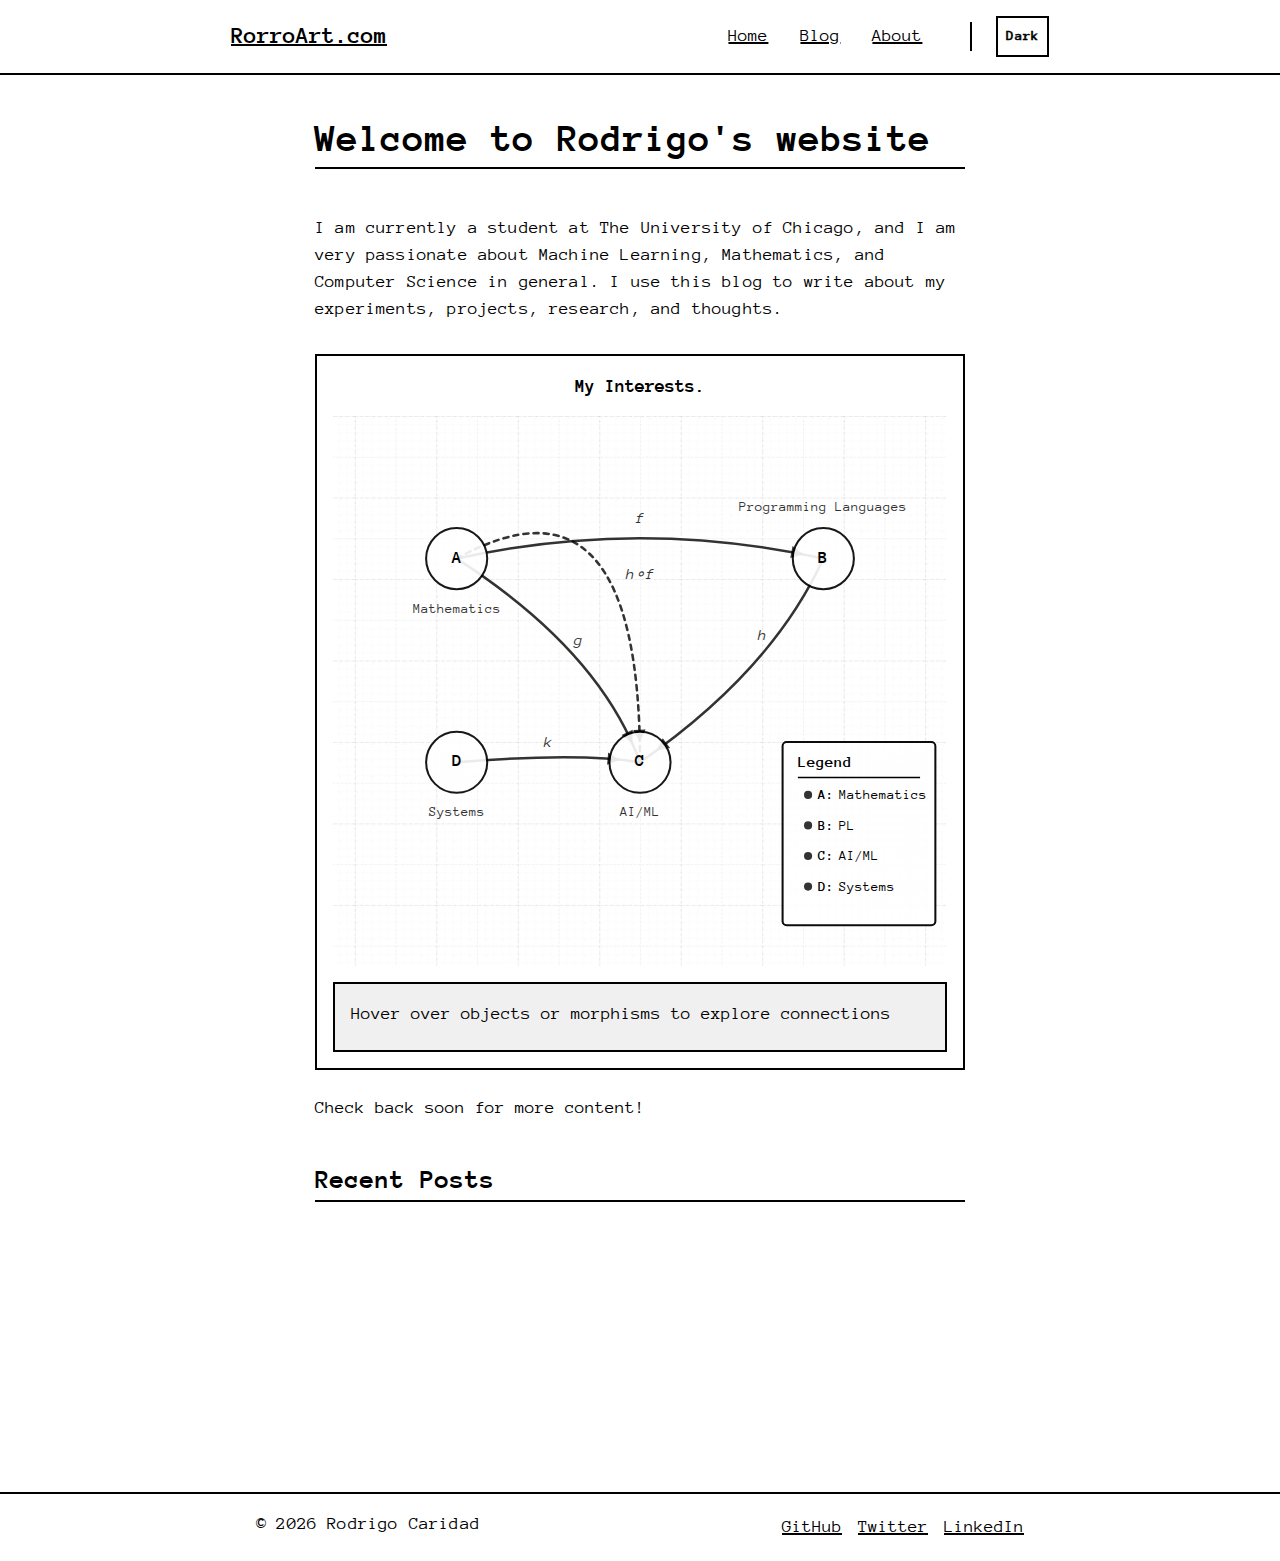
==== commit b05f10ed: "new next config" ====
--- a/index.html
+++ b/index.html
@@ -1 +1 @@
-<!DOCTYPE html><html lang="en"><head><meta charSet="utf-8"/><meta name="viewport" content="width=device-width, initial-scale=1"/><link rel="stylesheet" href="/_next/static/css/efda53fc0ca6b4bb.css" data-precedence="next"/><link rel="stylesheet" href="/_next/static/css/5b0b3af323bab63b.css" data-precedence="next"/><link rel="preload" as="script" fetchPriority="low" href="/_next/static/chunks/webpack-1a7f4c2bc848aa2f.js"/><script src="/_next/static/chunks/fd9d1056-6922f449a204c2cc.js" async=""></script><script src="/_next/static/chunks/117-a9163b02b85c675e.js" async=""></script><script src="/_next/static/chunks/main-app-96228c58a9aabfdc.js" async=""></script><script src="/_next/static/chunks/722-b06d36dff60fdd63.js" async=""></script><script src="/_next/static/chunks/app/layout-374cde30bde1c885.js" async=""></script><script src="/_next/static/chunks/bdfe9574-02c7f2c72bca2e49.js" async=""></script><script src="/_next/static/chunks/861-0bf6051dae24805f.js" async=""></script><script src="/_next/static/chunks/246-289ecc37b1db3a82.js" async=""></script><script src="/_next/static/chunks/596-158b47c30f36bb48.js" async=""></script><script src="/_next/static/chunks/app/page-a1a9a2d5a02e9493.js" async=""></script><title>RorroArt.com</title><meta name="description" content="A personal website for ML experiments and essays"/><script src="/_next/static/chunks/polyfills-42372ed130431b0a.js" noModule=""></script></head><body><div style="opacity:0;transform:translateY(20px)"><div class="jsx-9c782b61c09dad90 site-container"><header class="jsx-e96d3f7f5849aa79 site-header"><div class="jsx-e96d3f7f5849aa79 header-container"><h1 class="jsx-e96d3f7f5849aa79 site-title"><a href="/">RorroArt.com</a></h1><div class="jsx-e96d3f7f5849aa79 nav-section"><nav class="jsx-e96d3f7f5849aa79 main-navigation"><ul class="jsx-e96d3f7f5849aa79"><li class="jsx-e96d3f7f5849aa79"><a href="/">Home</a></li><li class="jsx-e96d3f7f5849aa79"><a href="/blog/">Blog</a></li><li class="jsx-e96d3f7f5849aa79"><a href="/about/">About</a></li></ul></nav><div class="jsx-e96d3f7f5849aa79 nav-divider"></div><button aria-label="Switch to dark mode" class="jsx-43158cfca7314685 theme-toggle">Dark</button></div></div></header><main class="jsx-9c782b61c09dad90 main-content"><div class="" style="opacity:0;transform:translateY(20px)"><section class="jsx-4b66834b649ece9b home-content hidden"><div class="markdown-content"><h1 class="page-title">Welcome to Rodrigo&#x27;s website</h1><br/><p>I am currently a student at The University of Chicago, and I am very passionate about Machine Learning, Mathematics, and Computer Science in general. I use this blog to write about my experiments, projects, research, and thoughts.</p></div><div class="jsx-9da59b8d338b966f home-diagram"><div class="jsx-9da59b8d338b966f diagram-title">My Interests.</div><div class="jsx-9da59b8d338b966f diagram-container"><svg width="100%" height="100%" viewBox="0 0 720 540" preserveAspectRatio="xMidYMid slice" class="jsx-9da59b8d338b966f"><defs class="jsx-9da59b8d338b966f"><pattern id="smallGrid" width="8" height="8" patternUnits="userSpaceOnUse" class="jsx-9da59b8d338b966f"><path d="M 8 0 L 0 0 0 8" fill="none" stroke="var(--grid-color)" stroke-width="0.4" stroke-dasharray="1,1" class="jsx-9da59b8d338b966f"></path></pattern><pattern id="mediumGrid" width="40" height="40" patternUnits="userSpaceOnUse" class="jsx-9da59b8d338b966f"><rect width="40" height="40" fill="url(#smallGrid)" class="jsx-9da59b8d338b966f"></rect><path d="M 40 0 L 0 0 0 40" fill="none" stroke="var(--grid-color)" stroke-width="0.8" stroke-dasharray="2,2" class="jsx-9da59b8d338b966f"></path></pattern><pattern id="largeGrid" width="80" height="80" patternUnits="userSpaceOnUse" class="jsx-9da59b8d338b966f"><rect width="80" height="80" fill="url(#mediumGrid)" class="jsx-9da59b8d338b966f"></rect><path d="M 80 0 L 0 0 0 80" fill="none" stroke="var(--grid-color)" stroke-width="1.2" stroke-dasharray="3,3" class="jsx-9da59b8d338b966f"></path></pattern><pattern id="dots" width="16" height="16" patternUnits="userSpaceOnUse" class="jsx-9da59b8d338b966f"><circle cx="2" cy="2" r="0.7" fill="var(--grid-dot-color)" class="jsx-9da59b8d338b966f"></circle></pattern></defs><rect width="720" height="540" fill="var(--bg-color)" class="jsx-9da59b8d338b966f"></rect><rect width="720" height="540" fill="url(#largeGrid)" class="jsx-9da59b8d338b966f"></rect><rect width="720" height="540" fill="url(#dots)" fill-opacity="0.5" class="jsx-9da59b8d338b966f"></rect><g style="cursor:pointer" class="jsx-9da59b8d338b966f"><path d="M 180 140 Q 360 100 540 140" stroke="var(--border-color)" stroke-width="2.5" fill="none" opacity="0.8" stroke-linecap="round" stroke-dasharray="none" class="jsx-9da59b8d338b966f"></path></g><g style="cursor:pointer" class="jsx-9da59b8d338b966f"><path d="M 180 140 Q 320 230 360 340" stroke="var(--border-color)" stroke-width="2.5" fill="none" opacity="0.8" stroke-linecap="round" stroke-dasharray="none" class="jsx-9da59b8d338b966f"></path></g><g style="cursor:pointer" class="jsx-9da59b8d338b966f"><path d="M 540 140 Q 490 250 360 340" stroke="var(--border-color)" stroke-width="2.5" fill="none" opacity="0.8" stroke-linecap="round" stroke-dasharray="none" class="jsx-9da59b8d338b966f"></path></g><g style="cursor:pointer" class="jsx-9da59b8d338b966f"><path d="M 180 340 Q 300 330 360 340" stroke="var(--border-color)" stroke-width="2.5" fill="none" opacity="0.8" stroke-linecap="round" stroke-dasharray="none" class="jsx-9da59b8d338b966f"></path></g><g style="cursor:pointer" class="jsx-9da59b8d338b966f"><path d="M 180 140 Q 360 40 360 340" stroke="var(--border-color)" stroke-width="2.5" fill="none" opacity="0.8" stroke-linecap="round" stroke-dasharray="5,5" class="jsx-9da59b8d338b966f"></path></g><g style="cursor:pointer" opacity="0.8" class="jsx-9da59b8d338b966f"><text x="360" y="105" font-size="16" font-family="var(--font-family)" text-anchor="middle" fill="var(--border-color)" font-weight="var(--font-weight-normal)" style="font-style:italic;user-select:none" class="jsx-9da59b8d338b966f">f</text></g><g style="cursor:pointer" opacity="0.8" class="jsx-9da59b8d338b966f"><text x="300" y="225" font-size="16" font-family="var(--font-family)" text-anchor="middle" fill="var(--border-color)" font-weight="var(--font-weight-normal)" style="font-style:italic;user-select:none" class="jsx-9da59b8d338b966f">g</text></g><g style="cursor:pointer" opacity="0.8" class="jsx-9da59b8d338b966f"><text x="480" y="220" font-size="16" font-family="var(--font-family)" text-anchor="middle" fill="var(--border-color)" font-weight="var(--font-weight-normal)" style="font-style:italic;user-select:none" class="jsx-9da59b8d338b966f">h</text></g><g style="cursor:pointer" opacity="0.8" class="jsx-9da59b8d338b966f"><text x="270" y="325" font-size="16" font-family="var(--font-family)" text-anchor="middle" fill="var(--border-color)" font-weight="var(--font-weight-normal)" style="font-style:italic;user-select:none" class="jsx-9da59b8d338b966f">k</text></g><g style="cursor:pointer" opacity="0.8" class="jsx-9da59b8d338b966f"><text x="360" y="160" font-size="16" font-family="var(--font-family)" text-anchor="middle" fill="var(--border-color)" font-weight="var(--font-weight-normal)" style="font-style:italic;user-select:none" class="jsx-9da59b8d338b966f">h∘f</text></g><g style="cursor:pointer" class="jsx-9da59b8d338b966f"><circle cx="180" cy="140" r="30" fill="var(--bg-color)" stroke="var(--border-color)" stroke-width="2" opacity="0.9" class="jsx-9da59b8d338b966f"></circle><text x="180" y="140" font-size="18" font-family="var(--font-family)" text-anchor="middle" dominant-baseline="middle" fill="var(--text-color)" font-weight="var(--font-weight-bold)" class="jsx-9da59b8d338b966f">A</text><text x="180" y="190" font-size="14" font-family="var(--font-family)" text-anchor="middle" dominant-baseline="middle" fill="var(--text-color)" font-weight="var(--font-weight-normal)" opacity="0.8" class="jsx-9da59b8d338b966f">Mathematics</text></g><g style="cursor:pointer" class="jsx-9da59b8d338b966f"><circle cx="540" cy="140" r="30" fill="var(--bg-color)" stroke="var(--border-color)" stroke-width="2" opacity="0.9" class="jsx-9da59b8d338b966f"></circle><text x="540" y="140" font-size="18" font-family="var(--font-family)" text-anchor="middle" dominant-baseline="middle" fill="var(--text-color)" font-weight="var(--font-weight-bold)" class="jsx-9da59b8d338b966f">B</text><text x="540" y="90" font-size="14" font-family="var(--font-family)" text-anchor="middle" dominant-baseline="middle" fill="var(--text-color)" font-weight="var(--font-weight-normal)" opacity="0.8" class="jsx-9da59b8d338b966f">Programming Languages</text></g><g style="cursor:pointer" class="jsx-9da59b8d338b966f"><circle cx="360" cy="340" r="30" fill="var(--bg-color)" stroke="var(--border-color)" stroke-width="2" opacity="0.9" class="jsx-9da59b8d338b966f"></circle><text x="360" y="340" font-size="18" font-family="var(--font-family)" text-anchor="middle" dominant-baseline="middle" fill="var(--text-color)" font-weight="var(--font-weight-bold)" class="jsx-9da59b8d338b966f">C</text><text x="360" y="390" font-size="14" font-family="var(--font-family)" text-anchor="middle" dominant-baseline="middle" fill="var(--text-color)" font-weight="var(--font-weight-normal)" opacity="0.8" class="jsx-9da59b8d338b966f">AI/ML</text></g><g style="cursor:pointer" class="jsx-9da59b8d338b966f"><circle cx="180" cy="340" r="30" fill="var(--bg-color)" stroke="var(--border-color)" stroke-width="2" opacity="0.9" class="jsx-9da59b8d338b966f"></circle><text x="180" y="340" font-size="18" font-family="var(--font-family)" text-anchor="middle" dominant-baseline="middle" fill="var(--text-color)" font-weight="var(--font-weight-bold)" class="jsx-9da59b8d338b966f">D</text><text x="180" y="390" font-size="14" font-family="var(--font-family)" text-anchor="middle" dominant-baseline="middle" fill="var(--text-color)" font-weight="var(--font-weight-normal)" opacity="0.8" class="jsx-9da59b8d338b966f">Systems</text></g><g transform="translate(500, 320)" class="jsx-9da59b8d338b966f"><rect x="0" y="0" width="150" height="180" fill="var(--bg-color)" stroke="var(--border-color)" stroke-width="2" rx="4" opacity="0.95" class="jsx-9da59b8d338b966f"></rect><text x="15" y="25" font-size="16" font-family="var(--font-family)" font-weight="var(--font-weight-bold)" fill="var(--text-color)" class="jsx-9da59b8d338b966f">Legend</text><line x1="15" y1="35" x2="135" y2="35" stroke="var(--border-color)" stroke-width="1.5" class="jsx-9da59b8d338b966f"></line><g style="cursor:pointer" class="jsx-9da59b8d338b966f"><circle cx="25" cy="52" r="4" fill="var(--text-color)" opacity="0.8" class="jsx-9da59b8d338b966f"></circle><text x="35" y="56" font-size="14" font-family="var(--font-family)" font-weight="var(--font-weight-bold)" fill="var(--text-color)" class="jsx-9da59b8d338b966f">A<!-- -->:</text><text x="55" y="56" font-size="14" font-family="var(--font-family)" fill="var(--text-color)" class="jsx-9da59b8d338b966f">Mathematics</text></g><g style="cursor:pointer" class="jsx-9da59b8d338b966f"><circle cx="25" cy="82" r="4" fill="var(--text-color)" opacity="0.8" class="jsx-9da59b8d338b966f"></circle><text x="35" y="86" font-size="14" font-family="var(--font-family)" font-weight="var(--font-weight-bold)" fill="var(--text-color)" class="jsx-9da59b8d338b966f">B<!-- -->:</text><text x="55" y="86" font-size="14" font-family="var(--font-family)" fill="var(--text-color)" class="jsx-9da59b8d338b966f">PL</text></g><g style="cursor:pointer" class="jsx-9da59b8d338b966f"><circle cx="25" cy="112" r="4" fill="var(--text-color)" opacity="0.8" class="jsx-9da59b8d338b966f"></circle><text x="35" y="116" font-size="14" font-family="var(--font-family)" font-weight="var(--font-weight-bold)" fill="var(--text-color)" class="jsx-9da59b8d338b966f">C<!-- -->:</text><text x="55" y="116" font-size="14" font-family="var(--font-family)" fill="var(--text-color)" class="jsx-9da59b8d338b966f">AI/ML</text></g><g style="cursor:pointer" class="jsx-9da59b8d338b966f"><circle cx="25" cy="142" r="4" fill="var(--text-color)" opacity="0.8" class="jsx-9da59b8d338b966f"></circle><text x="35" y="146" font-size="14" font-family="var(--font-family)" font-weight="var(--font-weight-bold)" fill="var(--text-color)" class="jsx-9da59b8d338b966f">D<!-- -->:</text><text x="55" y="146" font-size="14" font-family="var(--font-family)" fill="var(--text-color)" class="jsx-9da59b8d338b966f">Systems</text></g></g></svg></div><div class="jsx-9da59b8d338b966f diagram-description"><div class="diagram-description-detail">Hover over objects or morphisms to explore connections</div></div></div><div>Check back soon for more content!</div><section class="jsx-4b66834b649ece9b recent-posts hidden"><h2 class="jsx-4b66834b649ece9b section-heading">Recent Posts</h2><ul class="jsx-4b66834b649ece9b post-list"><li class="jsx-4b66834b649ece9b post-item"><div class="jsx-4b66834b649ece9b post-item-header"><h2 class="jsx-4b66834b649ece9b"><a href="/blog/making-this-website/">Making this website.</a></h2><p class="jsx-4b66834b649ece9b post-meta">March 27, 2025<!-- --> • <!-- -->Rodrigo</p></div><div class="jsx-4b66834b649ece9b post-item-content"><p class="jsx-4b66834b649ece9b post-excerpt">A quick word on the purpose and inspiration for this website.</p></div><div class="jsx-4b66834b649ece9b post-item-footer"><div class="jsx-4b66834b649ece9b post-tags"><a class="tag" href="/blog/?tag=Miscellaneous">Miscellaneous</a></div><a class="read-more" href="/blog/making-this-website/">Read More →</a></div></li></ul></section></section></div></main><footer class="jsx-c649b0e2530a05fa site-footer"><div class="jsx-c649b0e2530a05fa footer-container"><p class="jsx-c649b0e2530a05fa">© <!-- -->2025<!-- --> Rodrigo Caridad</p><div class="jsx-c649b0e2530a05fa social-links"><a href="https://github.com/rorroart" target="_blank" rel="noopener noreferrer" class="jsx-c649b0e2530a05fa">GitHub</a><a href="https://twitter.com/rorroart_code" target="_blank" rel="noopener noreferrer" class="jsx-c649b0e2530a05fa">Twitter</a><a href="https://linkedin.com/rodrigo-caridad-62378425a" target="_blank" rel="noopener noreferrer" class="jsx-c649b0e2530a05fa">LinkedIn</a></div></div></footer></div></div><script src="/_next/static/chunks/webpack-1a7f4c2bc848aa2f.js" async=""></script><script>(self.__next_f=self.__next_f||[]).push([0]);self.__next_f.push([2,null])</script><script>self.__next_f.push([1,"1:HL[\"/_next/static/css/efda53fc0ca6b4bb.css\",\"style\"]\n2:HL[\"/_next/static/css/5b0b3af323bab63b.css\",\"style\"]\n"])</script><script>self.__next_f.push([1,"3:I[2846,[],\"\"]\n6:I[4195,[\"722\",\"static/chunks/722-b06d36dff60fdd63.js\",\"185\",\"static/chunks/app/layout-374cde30bde1c885.js\"],\"default\"]\n7:I[4707,[],\"\"]\n8:I[6423,[],\"\"]\na:I[1060,[],\"\"]\nb:[]\n"])</script><script>self.__next_f.push([1,"0:[\"$\",\"$L3\",null,{\"buildId\":\"iEBza0qkJAfjijCbR6FTF\",\"assetPrefix\":\"\",\"urlParts\":[\"\",\"\"],\"initialTree\":[\"\",{\"children\":[\"__PAGE__\",{}]},\"$undefined\",\"$undefined\",true],\"initialSeedData\":[\"\",{\"children\":[\"__PAGE__\",{},[[\"$L4\",\"$L5\",[[\"$\",\"link\",\"0\",{\"rel\":\"stylesheet\",\"href\":\"/_next/static/css/5b0b3af323bab63b.css\",\"precedence\":\"next\",\"crossOrigin\":\"$undefined\"}]]],null],null]},[[[[\"$\",\"link\",\"0\",{\"rel\":\"stylesheet\",\"href\":\"/_next/static/css/efda53fc0ca6b4bb.css\",\"precedence\":\"next\",\"crossOrigin\":\"$undefined\"}]],[\"$\",\"html\",null,{\"lang\":\"en\",\"children\":[\"$\",\"body\",null,{\"children\":[\"$\",\"$L6\",null,{\"children\":[\"$\",\"$L7\",null,{\"parallelRouterKey\":\"children\",\"segmentPath\":[\"children\"],\"error\":\"$undefined\",\"errorStyles\":\"$undefined\",\"errorScripts\":\"$undefined\",\"template\":[\"$\",\"$L8\",null,{}],\"templateStyles\":\"$undefined\",\"templateScripts\":\"$undefined\",\"notFound\":[[\"$\",\"title\",null,{\"children\":\"404: This page could not be found.\"}],[\"$\",\"div\",null,{\"style\":{\"fontFamily\":\"system-ui,\\\"Segoe UI\\\",Roboto,Helvetica,Arial,sans-serif,\\\"Apple Color Emoji\\\",\\\"Segoe UI Emoji\\\"\",\"height\":\"100vh\",\"textAlign\":\"center\",\"display\":\"flex\",\"flexDirection\":\"column\",\"alignItems\":\"center\",\"justifyContent\":\"center\"},\"children\":[\"$\",\"div\",null,{\"children\":[[\"$\",\"style\",null,{\"dangerouslySetInnerHTML\":{\"__html\":\"body{color:#000;background:#fff;margin:0}.next-error-h1{border-right:1px solid rgba(0,0,0,.3)}@media (prefers-color-scheme:dark){body{color:#fff;background:#000}.next-error-h1{border-right:1px solid rgba(255,255,255,.3)}}\"}}],[\"$\",\"h1\",null,{\"className\":\"next-error-h1\",\"style\":{\"display\":\"inline-block\",\"margin\":\"0 20px 0 0\",\"padding\":\"0 23px 0 0\",\"fontSize\":24,\"fontWeight\":500,\"verticalAlign\":\"top\",\"lineHeight\":\"49px\"},\"children\":\"404\"}],[\"$\",\"div\",null,{\"style\":{\"display\":\"inline-block\"},\"children\":[\"$\",\"h2\",null,{\"style\":{\"fontSize\":14,\"fontWeight\":400,\"lineHeight\":\"49px\",\"margin\":0},\"children\":\"This page could not be found.\"}]}]]}]}]],\"notFoundStyles\":[]}]}]}]}]],null],null],\"couldBeIntercepted\":false,\"initialHead\":[null,\"$L9\"],\"globalErrorComponent\":\"$a\",\"missingSlots\":\"$Wb\"}]\n"])</script><script>self.__next_f.push([1,"9:[[\"$\",\"meta\",\"0\",{\"name\":\"viewport\",\"content\":\"width=device-width, initial-scale=1\"}],[\"$\",\"meta\",\"1\",{\"charSet\":\"utf-8\"}],[\"$\",\"title\",\"2\",{\"children\":\"RorroArt.com\"}],[\"$\",\"meta\",\"3\",{\"name\":\"description\",\"content\":\"A personal website for ML experiments and essays\"}]]\n4:null\n"])</script><script>self.__next_f.push([1,"c:I[7390,[\"639\",\"static/chunks/bdfe9574-02c7f2c72bca2e49.js\",\"722\",\"static/chunks/722-b06d36dff60fdd63.js\",\"861\",\"static/chunks/861-0bf6051dae24805f.js\",\"246\",\"static/chunks/246-289ecc37b1db3a82.js\",\"596\",\"static/chunks/596-158b47c30f36bb48.js\",\"931\",\"static/chunks/app/page-a1a9a2d5a02e9493.js\"],\"default\"]\n5:[\"$\",\"$Lc\",null,{\"contentElements\":[{\"type\":\"markdown\",\"content\":\"# Welcome to Rodrigo's website\\n\\nI am currently a student at The University of Chicago, and I am very passionate about Machine Learning, Mathematics, and Computer Science in general. I use this blog to write about my experiments, projects, research, and thoughts.\",\"attrs\":{}},{\"type\":\"diagram\",\"content\":\"My Interests.\",\"attrs\":{}},{\"type\":\"text\",\"content\":\"Check back soon for more content!\"}],\"recentPosts\":[{\"slug\":\"making-this-website\",\"title\":\"Making this website.\",\"date\":\"2025-03-28\",\"author\":\"Rodrigo\",\"excerpt\":\"A quick word on the purpose and inspiration for this website.\",\"tags\":[\"Miscellaneous\"]}]}]\n"])</script></body></html>+<!DOCTYPE html><html lang="en"><head><meta charSet="utf-8"/><meta name="viewport" content="width=device-width, initial-scale=1"/><link rel="stylesheet" href="/_next/static/css/efda53fc0ca6b4bb.css" data-precedence="next"/><link rel="stylesheet" href="/_next/static/css/5b0b3af323bab63b.css" data-precedence="next"/><link rel="preload" as="script" fetchPriority="low" href="/_next/static/chunks/webpack-1a7f4c2bc848aa2f.js"/><script src="/_next/static/chunks/fd9d1056-6922f449a204c2cc.js" async=""></script><script src="/_next/static/chunks/117-a9163b02b85c675e.js" async=""></script><script src="/_next/static/chunks/main-app-96228c58a9aabfdc.js" async=""></script><script src="/_next/static/chunks/722-b06d36dff60fdd63.js" async=""></script><script src="/_next/static/chunks/app/layout-374cde30bde1c885.js" async=""></script><script src="/_next/static/chunks/bdfe9574-02c7f2c72bca2e49.js" async=""></script><script src="/_next/static/chunks/861-0bf6051dae24805f.js" async=""></script><script src="/_next/static/chunks/246-289ecc37b1db3a82.js" async=""></script><script src="/_next/static/chunks/596-158b47c30f36bb48.js" async=""></script><script src="/_next/static/chunks/app/page-a1a9a2d5a02e9493.js" async=""></script><title>RorroArt.com</title><meta name="description" content="A personal website for ML experiments and essays"/><script src="/_next/static/chunks/polyfills-42372ed130431b0a.js" noModule=""></script></head><body><div style="opacity:0;transform:translateY(20px)"><div class="jsx-9c782b61c09dad90 site-container"><header class="jsx-e96d3f7f5849aa79 site-header"><div class="jsx-e96d3f7f5849aa79 header-container"><h1 class="jsx-e96d3f7f5849aa79 site-title"><a href="/">RorroArt.com</a></h1><div class="jsx-e96d3f7f5849aa79 nav-section"><nav class="jsx-e96d3f7f5849aa79 main-navigation"><ul class="jsx-e96d3f7f5849aa79"><li class="jsx-e96d3f7f5849aa79"><a href="/">Home</a></li><li class="jsx-e96d3f7f5849aa79"><a href="/blog/">Blog</a></li><li class="jsx-e96d3f7f5849aa79"><a href="/about/">About</a></li></ul></nav><div class="jsx-e96d3f7f5849aa79 nav-divider"></div><button aria-label="Switch to dark mode" class="jsx-43158cfca7314685 theme-toggle">Dark</button></div></div></header><main class="jsx-9c782b61c09dad90 main-content"><div class="" style="opacity:0;transform:translateY(20px)"><section class="jsx-4b66834b649ece9b home-content hidden"><div class="markdown-content"><h1 class="page-title">Welcome to Rodrigo&#x27;s website</h1><br/><p>I am currently a student at The University of Chicago, and I am very passionate about Machine Learning, Mathematics, and Computer Science in general. I use this blog to write about my experiments, projects, research, and thoughts.</p></div><div class="jsx-9da59b8d338b966f home-diagram"><div class="jsx-9da59b8d338b966f diagram-title">My Interests.</div><div class="jsx-9da59b8d338b966f diagram-container"><svg width="100%" height="100%" viewBox="0 0 720 540" preserveAspectRatio="xMidYMid slice" class="jsx-9da59b8d338b966f"><defs class="jsx-9da59b8d338b966f"><pattern id="smallGrid" width="8" height="8" patternUnits="userSpaceOnUse" class="jsx-9da59b8d338b966f"><path d="M 8 0 L 0 0 0 8" fill="none" stroke="var(--grid-color)" stroke-width="0.4" stroke-dasharray="1,1" class="jsx-9da59b8d338b966f"></path></pattern><pattern id="mediumGrid" width="40" height="40" patternUnits="userSpaceOnUse" class="jsx-9da59b8d338b966f"><rect width="40" height="40" fill="url(#smallGrid)" class="jsx-9da59b8d338b966f"></rect><path d="M 40 0 L 0 0 0 40" fill="none" stroke="var(--grid-color)" stroke-width="0.8" stroke-dasharray="2,2" class="jsx-9da59b8d338b966f"></path></pattern><pattern id="largeGrid" width="80" height="80" patternUnits="userSpaceOnUse" class="jsx-9da59b8d338b966f"><rect width="80" height="80" fill="url(#mediumGrid)" class="jsx-9da59b8d338b966f"></rect><path d="M 80 0 L 0 0 0 80" fill="none" stroke="var(--grid-color)" stroke-width="1.2" stroke-dasharray="3,3" class="jsx-9da59b8d338b966f"></path></pattern><pattern id="dots" width="16" height="16" patternUnits="userSpaceOnUse" class="jsx-9da59b8d338b966f"><circle cx="2" cy="2" r="0.7" fill="var(--grid-dot-color)" class="jsx-9da59b8d338b966f"></circle></pattern></defs><rect width="720" height="540" fill="var(--bg-color)" class="jsx-9da59b8d338b966f"></rect><rect width="720" height="540" fill="url(#largeGrid)" class="jsx-9da59b8d338b966f"></rect><rect width="720" height="540" fill="url(#dots)" fill-opacity="0.5" class="jsx-9da59b8d338b966f"></rect><g style="cursor:pointer" class="jsx-9da59b8d338b966f"><path d="M 180 140 Q 360 100 540 140" stroke="var(--border-color)" stroke-width="2.5" fill="none" opacity="0.8" stroke-linecap="round" stroke-dasharray="none" class="jsx-9da59b8d338b966f"></path></g><g style="cursor:pointer" class="jsx-9da59b8d338b966f"><path d="M 180 140 Q 320 230 360 340" stroke="var(--border-color)" stroke-width="2.5" fill="none" opacity="0.8" stroke-linecap="round" stroke-dasharray="none" class="jsx-9da59b8d338b966f"></path></g><g style="cursor:pointer" class="jsx-9da59b8d338b966f"><path d="M 540 140 Q 490 250 360 340" stroke="var(--border-color)" stroke-width="2.5" fill="none" opacity="0.8" stroke-linecap="round" stroke-dasharray="none" class="jsx-9da59b8d338b966f"></path></g><g style="cursor:pointer" class="jsx-9da59b8d338b966f"><path d="M 180 340 Q 300 330 360 340" stroke="var(--border-color)" stroke-width="2.5" fill="none" opacity="0.8" stroke-linecap="round" stroke-dasharray="none" class="jsx-9da59b8d338b966f"></path></g><g style="cursor:pointer" class="jsx-9da59b8d338b966f"><path d="M 180 140 Q 360 40 360 340" stroke="var(--border-color)" stroke-width="2.5" fill="none" opacity="0.8" stroke-linecap="round" stroke-dasharray="5,5" class="jsx-9da59b8d338b966f"></path></g><g style="cursor:pointer" opacity="0.8" class="jsx-9da59b8d338b966f"><text x="360" y="105" font-size="16" font-family="var(--font-family)" text-anchor="middle" fill="var(--border-color)" font-weight="var(--font-weight-normal)" style="font-style:italic;user-select:none" class="jsx-9da59b8d338b966f">f</text></g><g style="cursor:pointer" opacity="0.8" class="jsx-9da59b8d338b966f"><text x="300" y="225" font-size="16" font-family="var(--font-family)" text-anchor="middle" fill="var(--border-color)" font-weight="var(--font-weight-normal)" style="font-style:italic;user-select:none" class="jsx-9da59b8d338b966f">g</text></g><g style="cursor:pointer" opacity="0.8" class="jsx-9da59b8d338b966f"><text x="480" y="220" font-size="16" font-family="var(--font-family)" text-anchor="middle" fill="var(--border-color)" font-weight="var(--font-weight-normal)" style="font-style:italic;user-select:none" class="jsx-9da59b8d338b966f">h</text></g><g style="cursor:pointer" opacity="0.8" class="jsx-9da59b8d338b966f"><text x="270" y="325" font-size="16" font-family="var(--font-family)" text-anchor="middle" fill="var(--border-color)" font-weight="var(--font-weight-normal)" style="font-style:italic;user-select:none" class="jsx-9da59b8d338b966f">k</text></g><g style="cursor:pointer" opacity="0.8" class="jsx-9da59b8d338b966f"><text x="360" y="160" font-size="16" font-family="var(--font-family)" text-anchor="middle" fill="var(--border-color)" font-weight="var(--font-weight-normal)" style="font-style:italic;user-select:none" class="jsx-9da59b8d338b966f">h∘f</text></g><g style="cursor:pointer" class="jsx-9da59b8d338b966f"><circle cx="180" cy="140" r="30" fill="var(--bg-color)" stroke="var(--border-color)" stroke-width="2" opacity="0.9" class="jsx-9da59b8d338b966f"></circle><text x="180" y="140" font-size="18" font-family="var(--font-family)" text-anchor="middle" dominant-baseline="middle" fill="var(--text-color)" font-weight="var(--font-weight-bold)" class="jsx-9da59b8d338b966f">A</text><text x="180" y="190" font-size="14" font-family="var(--font-family)" text-anchor="middle" dominant-baseline="middle" fill="var(--text-color)" font-weight="var(--font-weight-normal)" opacity="0.8" class="jsx-9da59b8d338b966f">Mathematics</text></g><g style="cursor:pointer" class="jsx-9da59b8d338b966f"><circle cx="540" cy="140" r="30" fill="var(--bg-color)" stroke="var(--border-color)" stroke-width="2" opacity="0.9" class="jsx-9da59b8d338b966f"></circle><text x="540" y="140" font-size="18" font-family="var(--font-family)" text-anchor="middle" dominant-baseline="middle" fill="var(--text-color)" font-weight="var(--font-weight-bold)" class="jsx-9da59b8d338b966f">B</text><text x="540" y="90" font-size="14" font-family="var(--font-family)" text-anchor="middle" dominant-baseline="middle" fill="var(--text-color)" font-weight="var(--font-weight-normal)" opacity="0.8" class="jsx-9da59b8d338b966f">Programming Languages</text></g><g style="cursor:pointer" class="jsx-9da59b8d338b966f"><circle cx="360" cy="340" r="30" fill="var(--bg-color)" stroke="var(--border-color)" stroke-width="2" opacity="0.9" class="jsx-9da59b8d338b966f"></circle><text x="360" y="340" font-size="18" font-family="var(--font-family)" text-anchor="middle" dominant-baseline="middle" fill="var(--text-color)" font-weight="var(--font-weight-bold)" class="jsx-9da59b8d338b966f">C</text><text x="360" y="390" font-size="14" font-family="var(--font-family)" text-anchor="middle" dominant-baseline="middle" fill="var(--text-color)" font-weight="var(--font-weight-normal)" opacity="0.8" class="jsx-9da59b8d338b966f">AI/ML</text></g><g style="cursor:pointer" class="jsx-9da59b8d338b966f"><circle cx="180" cy="340" r="30" fill="var(--bg-color)" stroke="var(--border-color)" stroke-width="2" opacity="0.9" class="jsx-9da59b8d338b966f"></circle><text x="180" y="340" font-size="18" font-family="var(--font-family)" text-anchor="middle" dominant-baseline="middle" fill="var(--text-color)" font-weight="var(--font-weight-bold)" class="jsx-9da59b8d338b966f">D</text><text x="180" y="390" font-size="14" font-family="var(--font-family)" text-anchor="middle" dominant-baseline="middle" fill="var(--text-color)" font-weight="var(--font-weight-normal)" opacity="0.8" class="jsx-9da59b8d338b966f">Systems</text></g><g transform="translate(500, 320)" class="jsx-9da59b8d338b966f"><rect x="0" y="0" width="150" height="180" fill="var(--bg-color)" stroke="var(--border-color)" stroke-width="2" rx="4" opacity="0.95" class="jsx-9da59b8d338b966f"></rect><text x="15" y="25" font-size="16" font-family="var(--font-family)" font-weight="var(--font-weight-bold)" fill="var(--text-color)" class="jsx-9da59b8d338b966f">Legend</text><line x1="15" y1="35" x2="135" y2="35" stroke="var(--border-color)" stroke-width="1.5" class="jsx-9da59b8d338b966f"></line><g style="cursor:pointer" class="jsx-9da59b8d338b966f"><circle cx="25" cy="52" r="4" fill="var(--text-color)" opacity="0.8" class="jsx-9da59b8d338b966f"></circle><text x="35" y="56" font-size="14" font-family="var(--font-family)" font-weight="var(--font-weight-bold)" fill="var(--text-color)" class="jsx-9da59b8d338b966f">A<!-- -->:</text><text x="55" y="56" font-size="14" font-family="var(--font-family)" fill="var(--text-color)" class="jsx-9da59b8d338b966f">Mathematics</text></g><g style="cursor:pointer" class="jsx-9da59b8d338b966f"><circle cx="25" cy="82" r="4" fill="var(--text-color)" opacity="0.8" class="jsx-9da59b8d338b966f"></circle><text x="35" y="86" font-size="14" font-family="var(--font-family)" font-weight="var(--font-weight-bold)" fill="var(--text-color)" class="jsx-9da59b8d338b966f">B<!-- -->:</text><text x="55" y="86" font-size="14" font-family="var(--font-family)" fill="var(--text-color)" class="jsx-9da59b8d338b966f">PL</text></g><g style="cursor:pointer" class="jsx-9da59b8d338b966f"><circle cx="25" cy="112" r="4" fill="var(--text-color)" opacity="0.8" class="jsx-9da59b8d338b966f"></circle><text x="35" y="116" font-size="14" font-family="var(--font-family)" font-weight="var(--font-weight-bold)" fill="var(--text-color)" class="jsx-9da59b8d338b966f">C<!-- -->:</text><text x="55" y="116" font-size="14" font-family="var(--font-family)" fill="var(--text-color)" class="jsx-9da59b8d338b966f">AI/ML</text></g><g style="cursor:pointer" class="jsx-9da59b8d338b966f"><circle cx="25" cy="142" r="4" fill="var(--text-color)" opacity="0.8" class="jsx-9da59b8d338b966f"></circle><text x="35" y="146" font-size="14" font-family="var(--font-family)" font-weight="var(--font-weight-bold)" fill="var(--text-color)" class="jsx-9da59b8d338b966f">D<!-- -->:</text><text x="55" y="146" font-size="14" font-family="var(--font-family)" fill="var(--text-color)" class="jsx-9da59b8d338b966f">Systems</text></g></g></svg></div><div class="jsx-9da59b8d338b966f diagram-description"><div class="diagram-description-detail">Hover over objects or morphisms to explore connections</div></div></div><div>Check back soon for more content!</div><section class="jsx-4b66834b649ece9b recent-posts hidden"><h2 class="jsx-4b66834b649ece9b section-heading">Recent Posts</h2><ul class="jsx-4b66834b649ece9b post-list"><li class="jsx-4b66834b649ece9b post-item"><div class="jsx-4b66834b649ece9b post-item-header"><h2 class="jsx-4b66834b649ece9b"><a href="/blog/making-this-website/">Making this website.</a></h2><p class="jsx-4b66834b649ece9b post-meta">March 27, 2025<!-- --> • <!-- -->Rodrigo</p></div><div class="jsx-4b66834b649ece9b post-item-content"><p class="jsx-4b66834b649ece9b post-excerpt">A quick word on the purpose and inspiration for this website.</p></div><div class="jsx-4b66834b649ece9b post-item-footer"><div class="jsx-4b66834b649ece9b post-tags"><a class="tag" href="/blog/?tag=Miscellaneous">Miscellaneous</a></div><a class="read-more" href="/blog/making-this-website/">Read More →</a></div></li></ul></section></section></div></main><footer class="jsx-c649b0e2530a05fa site-footer"><div class="jsx-c649b0e2530a05fa footer-container"><p class="jsx-c649b0e2530a05fa">© <!-- -->2025<!-- --> Rodrigo Caridad</p><div class="jsx-c649b0e2530a05fa social-links"><a href="https://github.com/rorroart" target="_blank" rel="noopener noreferrer" class="jsx-c649b0e2530a05fa">GitHub</a><a href="https://twitter.com/rorroart_code" target="_blank" rel="noopener noreferrer" class="jsx-c649b0e2530a05fa">Twitter</a><a href="https://linkedin.com/rodrigo-caridad-62378425a" target="_blank" rel="noopener noreferrer" class="jsx-c649b0e2530a05fa">LinkedIn</a></div></div></footer></div></div><script src="/_next/static/chunks/webpack-1a7f4c2bc848aa2f.js" async=""></script><script>(self.__next_f=self.__next_f||[]).push([0]);self.__next_f.push([2,null])</script><script>self.__next_f.push([1,"1:HL[\"/_next/static/css/efda53fc0ca6b4bb.css\",\"style\"]\n2:HL[\"/_next/static/css/5b0b3af323bab63b.css\",\"style\"]\n"])</script><script>self.__next_f.push([1,"3:I[2846,[],\"\"]\n6:I[4195,[\"722\",\"static/chunks/722-b06d36dff60fdd63.js\",\"185\",\"static/chunks/app/layout-374cde30bde1c885.js\"],\"default\"]\n7:I[4707,[],\"\"]\n8:I[6423,[],\"\"]\na:I[1060,[],\"\"]\nb:[]\n"])</script><script>self.__next_f.push([1,"0:[\"$\",\"$L3\",null,{\"buildId\":\"bCryjBns9hmyZs8QpzDVY\",\"assetPrefix\":\"\",\"urlParts\":[\"\",\"\"],\"initialTree\":[\"\",{\"children\":[\"__PAGE__\",{}]},\"$undefined\",\"$undefined\",true],\"initialSeedData\":[\"\",{\"children\":[\"__PAGE__\",{},[[\"$L4\",\"$L5\",[[\"$\",\"link\",\"0\",{\"rel\":\"stylesheet\",\"href\":\"/_next/static/css/5b0b3af323bab63b.css\",\"precedence\":\"next\",\"crossOrigin\":\"$undefined\"}]]],null],null]},[[[[\"$\",\"link\",\"0\",{\"rel\":\"stylesheet\",\"href\":\"/_next/static/css/efda53fc0ca6b4bb.css\",\"precedence\":\"next\",\"crossOrigin\":\"$undefined\"}]],[\"$\",\"html\",null,{\"lang\":\"en\",\"children\":[\"$\",\"body\",null,{\"children\":[\"$\",\"$L6\",null,{\"children\":[\"$\",\"$L7\",null,{\"parallelRouterKey\":\"children\",\"segmentPath\":[\"children\"],\"error\":\"$undefined\",\"errorStyles\":\"$undefined\",\"errorScripts\":\"$undefined\",\"template\":[\"$\",\"$L8\",null,{}],\"templateStyles\":\"$undefined\",\"templateScripts\":\"$undefined\",\"notFound\":[[\"$\",\"title\",null,{\"children\":\"404: This page could not be found.\"}],[\"$\",\"div\",null,{\"style\":{\"fontFamily\":\"system-ui,\\\"Segoe UI\\\",Roboto,Helvetica,Arial,sans-serif,\\\"Apple Color Emoji\\\",\\\"Segoe UI Emoji\\\"\",\"height\":\"100vh\",\"textAlign\":\"center\",\"display\":\"flex\",\"flexDirection\":\"column\",\"alignItems\":\"center\",\"justifyContent\":\"center\"},\"children\":[\"$\",\"div\",null,{\"children\":[[\"$\",\"style\",null,{\"dangerouslySetInnerHTML\":{\"__html\":\"body{color:#000;background:#fff;margin:0}.next-error-h1{border-right:1px solid rgba(0,0,0,.3)}@media (prefers-color-scheme:dark){body{color:#fff;background:#000}.next-error-h1{border-right:1px solid rgba(255,255,255,.3)}}\"}}],[\"$\",\"h1\",null,{\"className\":\"next-error-h1\",\"style\":{\"display\":\"inline-block\",\"margin\":\"0 20px 0 0\",\"padding\":\"0 23px 0 0\",\"fontSize\":24,\"fontWeight\":500,\"verticalAlign\":\"top\",\"lineHeight\":\"49px\"},\"children\":\"404\"}],[\"$\",\"div\",null,{\"style\":{\"display\":\"inline-block\"},\"children\":[\"$\",\"h2\",null,{\"style\":{\"fontSize\":14,\"fontWeight\":400,\"lineHeight\":\"49px\",\"margin\":0},\"children\":\"This page could not be found.\"}]}]]}]}]],\"notFoundStyles\":[]}]}]}]}]],null],null],\"couldBeIntercepted\":false,\"initialHead\":[null,\"$L9\"],\"globalErrorComponent\":\"$a\",\"missingSlots\":\"$Wb\"}]\n"])</script><script>self.__next_f.push([1,"9:[[\"$\",\"meta\",\"0\",{\"name\":\"viewport\",\"content\":\"width=device-width, initial-scale=1\"}],[\"$\",\"meta\",\"1\",{\"charSet\":\"utf-8\"}],[\"$\",\"title\",\"2\",{\"children\":\"RorroArt.com\"}],[\"$\",\"meta\",\"3\",{\"name\":\"description\",\"content\":\"A personal website for ML experiments and essays\"}]]\n4:null\n"])</script><script>self.__next_f.push([1,"c:I[7390,[\"639\",\"static/chunks/bdfe9574-02c7f2c72bca2e49.js\",\"722\",\"static/chunks/722-b06d36dff60fdd63.js\",\"861\",\"static/chunks/861-0bf6051dae24805f.js\",\"246\",\"static/chunks/246-289ecc37b1db3a82.js\",\"596\",\"static/chunks/596-158b47c30f36bb48.js\",\"931\",\"static/chunks/app/page-a1a9a2d5a02e9493.js\"],\"default\"]\n5:[\"$\",\"$Lc\",null,{\"contentElements\":[{\"type\":\"markdown\",\"content\":\"# Welcome to Rodrigo's website\\n\\nI am currently a student at The University of Chicago, and I am very passionate about Machine Learning, Mathematics, and Computer Science in general. I use this blog to write about my experiments, projects, research, and thoughts.\",\"attrs\":{}},{\"type\":\"diagram\",\"content\":\"My Interests.\",\"attrs\":{}},{\"type\":\"text\",\"content\":\"Check back soon for more content!\"}],\"recentPosts\":[{\"slug\":\"making-this-website\",\"title\":\"Making this website.\",\"date\":\"2025-03-28\",\"author\":\"Rodrigo\",\"excerpt\":\"A quick word on the purpose and inspiration for this website.\",\"tags\":[\"Miscellaneous\"]}]}]\n"])</script></body></html>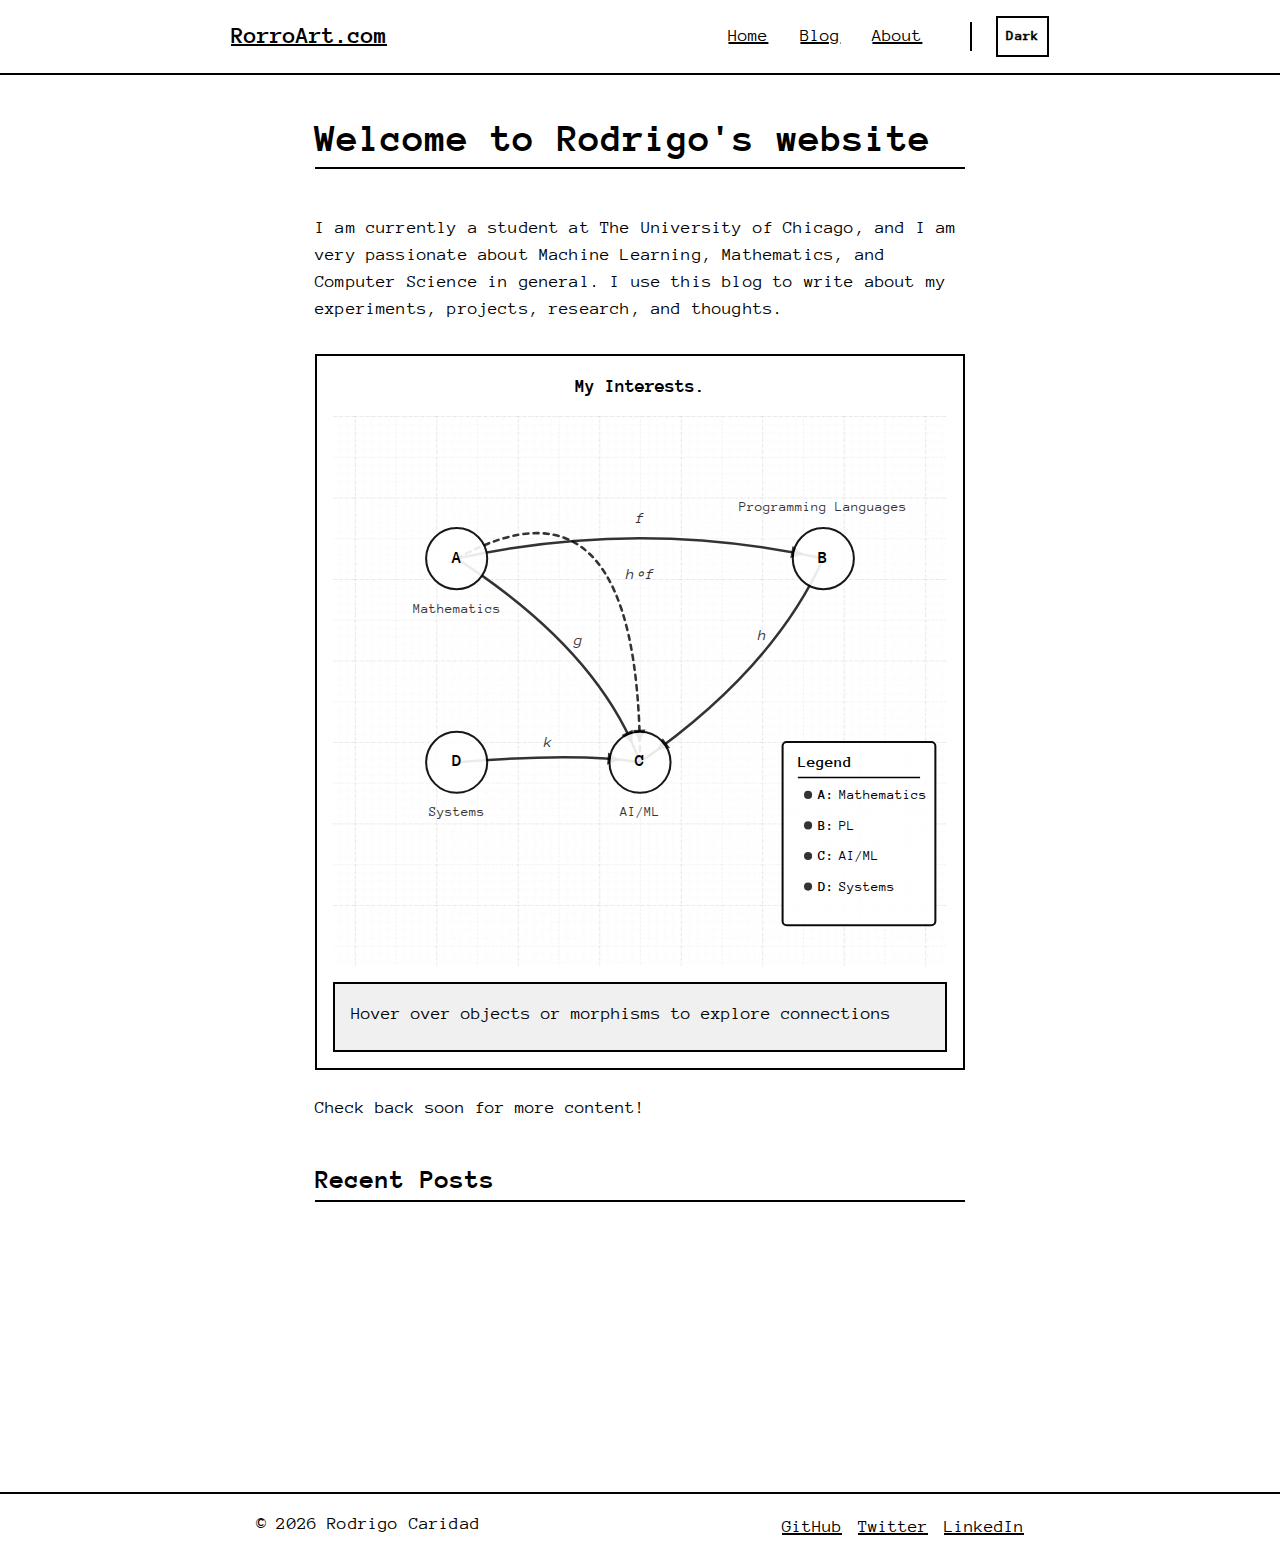
==== commit e342d7ac: "new new next config" ====
--- a/index.html
+++ b/index.html
@@ -1 +1 @@
-<!DOCTYPE html><html lang="en"><head><meta charSet="utf-8"/><meta name="viewport" content="width=device-width, initial-scale=1"/><link rel="stylesheet" href="/_next/static/css/efda53fc0ca6b4bb.css" data-precedence="next"/><link rel="stylesheet" href="/_next/static/css/5b0b3af323bab63b.css" data-precedence="next"/><link rel="preload" as="script" fetchPriority="low" href="/_next/static/chunks/webpack-1a7f4c2bc848aa2f.js"/><script src="/_next/static/chunks/fd9d1056-6922f449a204c2cc.js" async=""></script><script src="/_next/static/chunks/117-a9163b02b85c675e.js" async=""></script><script src="/_next/static/chunks/main-app-96228c58a9aabfdc.js" async=""></script><script src="/_next/static/chunks/722-b06d36dff60fdd63.js" async=""></script><script src="/_next/static/chunks/app/layout-374cde30bde1c885.js" async=""></script><script src="/_next/static/chunks/bdfe9574-02c7f2c72bca2e49.js" async=""></script><script src="/_next/static/chunks/861-0bf6051dae24805f.js" async=""></script><script src="/_next/static/chunks/246-289ecc37b1db3a82.js" async=""></script><script src="/_next/static/chunks/596-158b47c30f36bb48.js" async=""></script><script src="/_next/static/chunks/app/page-a1a9a2d5a02e9493.js" async=""></script><title>RorroArt.com</title><meta name="description" content="A personal website for ML experiments and essays"/><script src="/_next/static/chunks/polyfills-42372ed130431b0a.js" noModule=""></script></head><body><div style="opacity:0;transform:translateY(20px)"><div class="jsx-9c782b61c09dad90 site-container"><header class="jsx-e96d3f7f5849aa79 site-header"><div class="jsx-e96d3f7f5849aa79 header-container"><h1 class="jsx-e96d3f7f5849aa79 site-title"><a href="/">RorroArt.com</a></h1><div class="jsx-e96d3f7f5849aa79 nav-section"><nav class="jsx-e96d3f7f5849aa79 main-navigation"><ul class="jsx-e96d3f7f5849aa79"><li class="jsx-e96d3f7f5849aa79"><a href="/">Home</a></li><li class="jsx-e96d3f7f5849aa79"><a href="/blog/">Blog</a></li><li class="jsx-e96d3f7f5849aa79"><a href="/about/">About</a></li></ul></nav><div class="jsx-e96d3f7f5849aa79 nav-divider"></div><button aria-label="Switch to dark mode" class="jsx-43158cfca7314685 theme-toggle">Dark</button></div></div></header><main class="jsx-9c782b61c09dad90 main-content"><div class="" style="opacity:0;transform:translateY(20px)"><section class="jsx-4b66834b649ece9b home-content hidden"><div class="markdown-content"><h1 class="page-title">Welcome to Rodrigo&#x27;s website</h1><br/><p>I am currently a student at The University of Chicago, and I am very passionate about Machine Learning, Mathematics, and Computer Science in general. I use this blog to write about my experiments, projects, research, and thoughts.</p></div><div class="jsx-9da59b8d338b966f home-diagram"><div class="jsx-9da59b8d338b966f diagram-title">My Interests.</div><div class="jsx-9da59b8d338b966f diagram-container"><svg width="100%" height="100%" viewBox="0 0 720 540" preserveAspectRatio="xMidYMid slice" class="jsx-9da59b8d338b966f"><defs class="jsx-9da59b8d338b966f"><pattern id="smallGrid" width="8" height="8" patternUnits="userSpaceOnUse" class="jsx-9da59b8d338b966f"><path d="M 8 0 L 0 0 0 8" fill="none" stroke="var(--grid-color)" stroke-width="0.4" stroke-dasharray="1,1" class="jsx-9da59b8d338b966f"></path></pattern><pattern id="mediumGrid" width="40" height="40" patternUnits="userSpaceOnUse" class="jsx-9da59b8d338b966f"><rect width="40" height="40" fill="url(#smallGrid)" class="jsx-9da59b8d338b966f"></rect><path d="M 40 0 L 0 0 0 40" fill="none" stroke="var(--grid-color)" stroke-width="0.8" stroke-dasharray="2,2" class="jsx-9da59b8d338b966f"></path></pattern><pattern id="largeGrid" width="80" height="80" patternUnits="userSpaceOnUse" class="jsx-9da59b8d338b966f"><rect width="80" height="80" fill="url(#mediumGrid)" class="jsx-9da59b8d338b966f"></rect><path d="M 80 0 L 0 0 0 80" fill="none" stroke="var(--grid-color)" stroke-width="1.2" stroke-dasharray="3,3" class="jsx-9da59b8d338b966f"></path></pattern><pattern id="dots" width="16" height="16" patternUnits="userSpaceOnUse" class="jsx-9da59b8d338b966f"><circle cx="2" cy="2" r="0.7" fill="var(--grid-dot-color)" class="jsx-9da59b8d338b966f"></circle></pattern></defs><rect width="720" height="540" fill="var(--bg-color)" class="jsx-9da59b8d338b966f"></rect><rect width="720" height="540" fill="url(#largeGrid)" class="jsx-9da59b8d338b966f"></rect><rect width="720" height="540" fill="url(#dots)" fill-opacity="0.5" class="jsx-9da59b8d338b966f"></rect><g style="cursor:pointer" class="jsx-9da59b8d338b966f"><path d="M 180 140 Q 360 100 540 140" stroke="var(--border-color)" stroke-width="2.5" fill="none" opacity="0.8" stroke-linecap="round" stroke-dasharray="none" class="jsx-9da59b8d338b966f"></path></g><g style="cursor:pointer" class="jsx-9da59b8d338b966f"><path d="M 180 140 Q 320 230 360 340" stroke="var(--border-color)" stroke-width="2.5" fill="none" opacity="0.8" stroke-linecap="round" stroke-dasharray="none" class="jsx-9da59b8d338b966f"></path></g><g style="cursor:pointer" class="jsx-9da59b8d338b966f"><path d="M 540 140 Q 490 250 360 340" stroke="var(--border-color)" stroke-width="2.5" fill="none" opacity="0.8" stroke-linecap="round" stroke-dasharray="none" class="jsx-9da59b8d338b966f"></path></g><g style="cursor:pointer" class="jsx-9da59b8d338b966f"><path d="M 180 340 Q 300 330 360 340" stroke="var(--border-color)" stroke-width="2.5" fill="none" opacity="0.8" stroke-linecap="round" stroke-dasharray="none" class="jsx-9da59b8d338b966f"></path></g><g style="cursor:pointer" class="jsx-9da59b8d338b966f"><path d="M 180 140 Q 360 40 360 340" stroke="var(--border-color)" stroke-width="2.5" fill="none" opacity="0.8" stroke-linecap="round" stroke-dasharray="5,5" class="jsx-9da59b8d338b966f"></path></g><g style="cursor:pointer" opacity="0.8" class="jsx-9da59b8d338b966f"><text x="360" y="105" font-size="16" font-family="var(--font-family)" text-anchor="middle" fill="var(--border-color)" font-weight="var(--font-weight-normal)" style="font-style:italic;user-select:none" class="jsx-9da59b8d338b966f">f</text></g><g style="cursor:pointer" opacity="0.8" class="jsx-9da59b8d338b966f"><text x="300" y="225" font-size="16" font-family="var(--font-family)" text-anchor="middle" fill="var(--border-color)" font-weight="var(--font-weight-normal)" style="font-style:italic;user-select:none" class="jsx-9da59b8d338b966f">g</text></g><g style="cursor:pointer" opacity="0.8" class="jsx-9da59b8d338b966f"><text x="480" y="220" font-size="16" font-family="var(--font-family)" text-anchor="middle" fill="var(--border-color)" font-weight="var(--font-weight-normal)" style="font-style:italic;user-select:none" class="jsx-9da59b8d338b966f">h</text></g><g style="cursor:pointer" opacity="0.8" class="jsx-9da59b8d338b966f"><text x="270" y="325" font-size="16" font-family="var(--font-family)" text-anchor="middle" fill="var(--border-color)" font-weight="var(--font-weight-normal)" style="font-style:italic;user-select:none" class="jsx-9da59b8d338b966f">k</text></g><g style="cursor:pointer" opacity="0.8" class="jsx-9da59b8d338b966f"><text x="360" y="160" font-size="16" font-family="var(--font-family)" text-anchor="middle" fill="var(--border-color)" font-weight="var(--font-weight-normal)" style="font-style:italic;user-select:none" class="jsx-9da59b8d338b966f">h∘f</text></g><g style="cursor:pointer" class="jsx-9da59b8d338b966f"><circle cx="180" cy="140" r="30" fill="var(--bg-color)" stroke="var(--border-color)" stroke-width="2" opacity="0.9" class="jsx-9da59b8d338b966f"></circle><text x="180" y="140" font-size="18" font-family="var(--font-family)" text-anchor="middle" dominant-baseline="middle" fill="var(--text-color)" font-weight="var(--font-weight-bold)" class="jsx-9da59b8d338b966f">A</text><text x="180" y="190" font-size="14" font-family="var(--font-family)" text-anchor="middle" dominant-baseline="middle" fill="var(--text-color)" font-weight="var(--font-weight-normal)" opacity="0.8" class="jsx-9da59b8d338b966f">Mathematics</text></g><g style="cursor:pointer" class="jsx-9da59b8d338b966f"><circle cx="540" cy="140" r="30" fill="var(--bg-color)" stroke="var(--border-color)" stroke-width="2" opacity="0.9" class="jsx-9da59b8d338b966f"></circle><text x="540" y="140" font-size="18" font-family="var(--font-family)" text-anchor="middle" dominant-baseline="middle" fill="var(--text-color)" font-weight="var(--font-weight-bold)" class="jsx-9da59b8d338b966f">B</text><text x="540" y="90" font-size="14" font-family="var(--font-family)" text-anchor="middle" dominant-baseline="middle" fill="var(--text-color)" font-weight="var(--font-weight-normal)" opacity="0.8" class="jsx-9da59b8d338b966f">Programming Languages</text></g><g style="cursor:pointer" class="jsx-9da59b8d338b966f"><circle cx="360" cy="340" r="30" fill="var(--bg-color)" stroke="var(--border-color)" stroke-width="2" opacity="0.9" class="jsx-9da59b8d338b966f"></circle><text x="360" y="340" font-size="18" font-family="var(--font-family)" text-anchor="middle" dominant-baseline="middle" fill="var(--text-color)" font-weight="var(--font-weight-bold)" class="jsx-9da59b8d338b966f">C</text><text x="360" y="390" font-size="14" font-family="var(--font-family)" text-anchor="middle" dominant-baseline="middle" fill="var(--text-color)" font-weight="var(--font-weight-normal)" opacity="0.8" class="jsx-9da59b8d338b966f">AI/ML</text></g><g style="cursor:pointer" class="jsx-9da59b8d338b966f"><circle cx="180" cy="340" r="30" fill="var(--bg-color)" stroke="var(--border-color)" stroke-width="2" opacity="0.9" class="jsx-9da59b8d338b966f"></circle><text x="180" y="340" font-size="18" font-family="var(--font-family)" text-anchor="middle" dominant-baseline="middle" fill="var(--text-color)" font-weight="var(--font-weight-bold)" class="jsx-9da59b8d338b966f">D</text><text x="180" y="390" font-size="14" font-family="var(--font-family)" text-anchor="middle" dominant-baseline="middle" fill="var(--text-color)" font-weight="var(--font-weight-normal)" opacity="0.8" class="jsx-9da59b8d338b966f">Systems</text></g><g transform="translate(500, 320)" class="jsx-9da59b8d338b966f"><rect x="0" y="0" width="150" height="180" fill="var(--bg-color)" stroke="var(--border-color)" stroke-width="2" rx="4" opacity="0.95" class="jsx-9da59b8d338b966f"></rect><text x="15" y="25" font-size="16" font-family="var(--font-family)" font-weight="var(--font-weight-bold)" fill="var(--text-color)" class="jsx-9da59b8d338b966f">Legend</text><line x1="15" y1="35" x2="135" y2="35" stroke="var(--border-color)" stroke-width="1.5" class="jsx-9da59b8d338b966f"></line><g style="cursor:pointer" class="jsx-9da59b8d338b966f"><circle cx="25" cy="52" r="4" fill="var(--text-color)" opacity="0.8" class="jsx-9da59b8d338b966f"></circle><text x="35" y="56" font-size="14" font-family="var(--font-family)" font-weight="var(--font-weight-bold)" fill="var(--text-color)" class="jsx-9da59b8d338b966f">A<!-- -->:</text><text x="55" y="56" font-size="14" font-family="var(--font-family)" fill="var(--text-color)" class="jsx-9da59b8d338b966f">Mathematics</text></g><g style="cursor:pointer" class="jsx-9da59b8d338b966f"><circle cx="25" cy="82" r="4" fill="var(--text-color)" opacity="0.8" class="jsx-9da59b8d338b966f"></circle><text x="35" y="86" font-size="14" font-family="var(--font-family)" font-weight="var(--font-weight-bold)" fill="var(--text-color)" class="jsx-9da59b8d338b966f">B<!-- -->:</text><text x="55" y="86" font-size="14" font-family="var(--font-family)" fill="var(--text-color)" class="jsx-9da59b8d338b966f">PL</text></g><g style="cursor:pointer" class="jsx-9da59b8d338b966f"><circle cx="25" cy="112" r="4" fill="var(--text-color)" opacity="0.8" class="jsx-9da59b8d338b966f"></circle><text x="35" y="116" font-size="14" font-family="var(--font-family)" font-weight="var(--font-weight-bold)" fill="var(--text-color)" class="jsx-9da59b8d338b966f">C<!-- -->:</text><text x="55" y="116" font-size="14" font-family="var(--font-family)" fill="var(--text-color)" class="jsx-9da59b8d338b966f">AI/ML</text></g><g style="cursor:pointer" class="jsx-9da59b8d338b966f"><circle cx="25" cy="142" r="4" fill="var(--text-color)" opacity="0.8" class="jsx-9da59b8d338b966f"></circle><text x="35" y="146" font-size="14" font-family="var(--font-family)" font-weight="var(--font-weight-bold)" fill="var(--text-color)" class="jsx-9da59b8d338b966f">D<!-- -->:</text><text x="55" y="146" font-size="14" font-family="var(--font-family)" fill="var(--text-color)" class="jsx-9da59b8d338b966f">Systems</text></g></g></svg></div><div class="jsx-9da59b8d338b966f diagram-description"><div class="diagram-description-detail">Hover over objects or morphisms to explore connections</div></div></div><div>Check back soon for more content!</div><section class="jsx-4b66834b649ece9b recent-posts hidden"><h2 class="jsx-4b66834b649ece9b section-heading">Recent Posts</h2><ul class="jsx-4b66834b649ece9b post-list"><li class="jsx-4b66834b649ece9b post-item"><div class="jsx-4b66834b649ece9b post-item-header"><h2 class="jsx-4b66834b649ece9b"><a href="/blog/making-this-website/">Making this website.</a></h2><p class="jsx-4b66834b649ece9b post-meta">March 27, 2025<!-- --> • <!-- -->Rodrigo</p></div><div class="jsx-4b66834b649ece9b post-item-content"><p class="jsx-4b66834b649ece9b post-excerpt">A quick word on the purpose and inspiration for this website.</p></div><div class="jsx-4b66834b649ece9b post-item-footer"><div class="jsx-4b66834b649ece9b post-tags"><a class="tag" href="/blog/?tag=Miscellaneous">Miscellaneous</a></div><a class="read-more" href="/blog/making-this-website/">Read More →</a></div></li></ul></section></section></div></main><footer class="jsx-c649b0e2530a05fa site-footer"><div class="jsx-c649b0e2530a05fa footer-container"><p class="jsx-c649b0e2530a05fa">© <!-- -->2025<!-- --> Rodrigo Caridad</p><div class="jsx-c649b0e2530a05fa social-links"><a href="https://github.com/rorroart" target="_blank" rel="noopener noreferrer" class="jsx-c649b0e2530a05fa">GitHub</a><a href="https://twitter.com/rorroart_code" target="_blank" rel="noopener noreferrer" class="jsx-c649b0e2530a05fa">Twitter</a><a href="https://linkedin.com/rodrigo-caridad-62378425a" target="_blank" rel="noopener noreferrer" class="jsx-c649b0e2530a05fa">LinkedIn</a></div></div></footer></div></div><script src="/_next/static/chunks/webpack-1a7f4c2bc848aa2f.js" async=""></script><script>(self.__next_f=self.__next_f||[]).push([0]);self.__next_f.push([2,null])</script><script>self.__next_f.push([1,"1:HL[\"/_next/static/css/efda53fc0ca6b4bb.css\",\"style\"]\n2:HL[\"/_next/static/css/5b0b3af323bab63b.css\",\"style\"]\n"])</script><script>self.__next_f.push([1,"3:I[2846,[],\"\"]\n6:I[4195,[\"722\",\"static/chunks/722-b06d36dff60fdd63.js\",\"185\",\"static/chunks/app/layout-374cde30bde1c885.js\"],\"default\"]\n7:I[4707,[],\"\"]\n8:I[6423,[],\"\"]\na:I[1060,[],\"\"]\nb:[]\n"])</script><script>self.__next_f.push([1,"0:[\"$\",\"$L3\",null,{\"buildId\":\"bCryjBns9hmyZs8QpzDVY\",\"assetPrefix\":\"\",\"urlParts\":[\"\",\"\"],\"initialTree\":[\"\",{\"children\":[\"__PAGE__\",{}]},\"$undefined\",\"$undefined\",true],\"initialSeedData\":[\"\",{\"children\":[\"__PAGE__\",{},[[\"$L4\",\"$L5\",[[\"$\",\"link\",\"0\",{\"rel\":\"stylesheet\",\"href\":\"/_next/static/css/5b0b3af323bab63b.css\",\"precedence\":\"next\",\"crossOrigin\":\"$undefined\"}]]],null],null]},[[[[\"$\",\"link\",\"0\",{\"rel\":\"stylesheet\",\"href\":\"/_next/static/css/efda53fc0ca6b4bb.css\",\"precedence\":\"next\",\"crossOrigin\":\"$undefined\"}]],[\"$\",\"html\",null,{\"lang\":\"en\",\"children\":[\"$\",\"body\",null,{\"children\":[\"$\",\"$L6\",null,{\"children\":[\"$\",\"$L7\",null,{\"parallelRouterKey\":\"children\",\"segmentPath\":[\"children\"],\"error\":\"$undefined\",\"errorStyles\":\"$undefined\",\"errorScripts\":\"$undefined\",\"template\":[\"$\",\"$L8\",null,{}],\"templateStyles\":\"$undefined\",\"templateScripts\":\"$undefined\",\"notFound\":[[\"$\",\"title\",null,{\"children\":\"404: This page could not be found.\"}],[\"$\",\"div\",null,{\"style\":{\"fontFamily\":\"system-ui,\\\"Segoe UI\\\",Roboto,Helvetica,Arial,sans-serif,\\\"Apple Color Emoji\\\",\\\"Segoe UI Emoji\\\"\",\"height\":\"100vh\",\"textAlign\":\"center\",\"display\":\"flex\",\"flexDirection\":\"column\",\"alignItems\":\"center\",\"justifyContent\":\"center\"},\"children\":[\"$\",\"div\",null,{\"children\":[[\"$\",\"style\",null,{\"dangerouslySetInnerHTML\":{\"__html\":\"body{color:#000;background:#fff;margin:0}.next-error-h1{border-right:1px solid rgba(0,0,0,.3)}@media (prefers-color-scheme:dark){body{color:#fff;background:#000}.next-error-h1{border-right:1px solid rgba(255,255,255,.3)}}\"}}],[\"$\",\"h1\",null,{\"className\":\"next-error-h1\",\"style\":{\"display\":\"inline-block\",\"margin\":\"0 20px 0 0\",\"padding\":\"0 23px 0 0\",\"fontSize\":24,\"fontWeight\":500,\"verticalAlign\":\"top\",\"lineHeight\":\"49px\"},\"children\":\"404\"}],[\"$\",\"div\",null,{\"style\":{\"display\":\"inline-block\"},\"children\":[\"$\",\"h2\",null,{\"style\":{\"fontSize\":14,\"fontWeight\":400,\"lineHeight\":\"49px\",\"margin\":0},\"children\":\"This page could not be found.\"}]}]]}]}]],\"notFoundStyles\":[]}]}]}]}]],null],null],\"couldBeIntercepted\":false,\"initialHead\":[null,\"$L9\"],\"globalErrorComponent\":\"$a\",\"missingSlots\":\"$Wb\"}]\n"])</script><script>self.__next_f.push([1,"9:[[\"$\",\"meta\",\"0\",{\"name\":\"viewport\",\"content\":\"width=device-width, initial-scale=1\"}],[\"$\",\"meta\",\"1\",{\"charSet\":\"utf-8\"}],[\"$\",\"title\",\"2\",{\"children\":\"RorroArt.com\"}],[\"$\",\"meta\",\"3\",{\"name\":\"description\",\"content\":\"A personal website for ML experiments and essays\"}]]\n4:null\n"])</script><script>self.__next_f.push([1,"c:I[7390,[\"639\",\"static/chunks/bdfe9574-02c7f2c72bca2e49.js\",\"722\",\"static/chunks/722-b06d36dff60fdd63.js\",\"861\",\"static/chunks/861-0bf6051dae24805f.js\",\"246\",\"static/chunks/246-289ecc37b1db3a82.js\",\"596\",\"static/chunks/596-158b47c30f36bb48.js\",\"931\",\"static/chunks/app/page-a1a9a2d5a02e9493.js\"],\"default\"]\n5:[\"$\",\"$Lc\",null,{\"contentElements\":[{\"type\":\"markdown\",\"content\":\"# Welcome to Rodrigo's website\\n\\nI am currently a student at The University of Chicago, and I am very passionate about Machine Learning, Mathematics, and Computer Science in general. I use this blog to write about my experiments, projects, research, and thoughts.\",\"attrs\":{}},{\"type\":\"diagram\",\"content\":\"My Interests.\",\"attrs\":{}},{\"type\":\"text\",\"content\":\"Check back soon for more content!\"}],\"recentPosts\":[{\"slug\":\"making-this-website\",\"title\":\"Making this website.\",\"date\":\"2025-03-28\",\"author\":\"Rodrigo\",\"excerpt\":\"A quick word on the purpose and inspiration for this website.\",\"tags\":[\"Miscellaneous\"]}]}]\n"])</script></body></html>+<!DOCTYPE html><html lang="en"><head><meta charSet="utf-8"/><meta name="viewport" content="width=device-width, initial-scale=1"/><link rel="stylesheet" href="/_next/static/css/efda53fc0ca6b4bb.css" data-precedence="next"/><link rel="stylesheet" href="/_next/static/css/5b0b3af323bab63b.css" data-precedence="next"/><link rel="preload" as="script" fetchPriority="low" href="/_next/static/chunks/webpack-1a7f4c2bc848aa2f.js"/><script src="/_next/static/chunks/fd9d1056-6922f449a204c2cc.js" async=""></script><script src="/_next/static/chunks/117-a9163b02b85c675e.js" async=""></script><script src="/_next/static/chunks/main-app-96228c58a9aabfdc.js" async=""></script><script src="/_next/static/chunks/722-b06d36dff60fdd63.js" async=""></script><script src="/_next/static/chunks/app/layout-374cde30bde1c885.js" async=""></script><script src="/_next/static/chunks/bdfe9574-02c7f2c72bca2e49.js" async=""></script><script src="/_next/static/chunks/861-0bf6051dae24805f.js" async=""></script><script src="/_next/static/chunks/246-289ecc37b1db3a82.js" async=""></script><script src="/_next/static/chunks/596-158b47c30f36bb48.js" async=""></script><script src="/_next/static/chunks/app/page-a1a9a2d5a02e9493.js" async=""></script><title>RorroArt.com</title><meta name="description" content="A personal website for ML experiments and essays"/><script src="/_next/static/chunks/polyfills-42372ed130431b0a.js" noModule=""></script></head><body><div style="opacity:0;transform:translateY(20px)"><div class="jsx-9c782b61c09dad90 site-container"><header class="jsx-e96d3f7f5849aa79 site-header"><div class="jsx-e96d3f7f5849aa79 header-container"><h1 class="jsx-e96d3f7f5849aa79 site-title"><a href="/">RorroArt.com</a></h1><div class="jsx-e96d3f7f5849aa79 nav-section"><nav class="jsx-e96d3f7f5849aa79 main-navigation"><ul class="jsx-e96d3f7f5849aa79"><li class="jsx-e96d3f7f5849aa79"><a href="/">Home</a></li><li class="jsx-e96d3f7f5849aa79"><a href="/blog/">Blog</a></li><li class="jsx-e96d3f7f5849aa79"><a href="/about/">About</a></li></ul></nav><div class="jsx-e96d3f7f5849aa79 nav-divider"></div><button aria-label="Switch to dark mode" class="jsx-43158cfca7314685 theme-toggle">Dark</button></div></div></header><main class="jsx-9c782b61c09dad90 main-content"><div class="" style="opacity:0;transform:translateY(20px)"><section class="jsx-4b66834b649ece9b home-content hidden"><div class="markdown-content"><h1 class="page-title">Welcome to Rodrigo&#x27;s website</h1><br/><p>I am currently a student at The University of Chicago, and I am very passionate about Machine Learning, Mathematics, and Computer Science in general. I use this blog to write about my experiments, projects, research, and thoughts.</p></div><div class="jsx-9da59b8d338b966f home-diagram"><div class="jsx-9da59b8d338b966f diagram-title">My Interests.</div><div class="jsx-9da59b8d338b966f diagram-container"><svg width="100%" height="100%" viewBox="0 0 720 540" preserveAspectRatio="xMidYMid slice" class="jsx-9da59b8d338b966f"><defs class="jsx-9da59b8d338b966f"><pattern id="smallGrid" width="8" height="8" patternUnits="userSpaceOnUse" class="jsx-9da59b8d338b966f"><path d="M 8 0 L 0 0 0 8" fill="none" stroke="var(--grid-color)" stroke-width="0.4" stroke-dasharray="1,1" class="jsx-9da59b8d338b966f"></path></pattern><pattern id="mediumGrid" width="40" height="40" patternUnits="userSpaceOnUse" class="jsx-9da59b8d338b966f"><rect width="40" height="40" fill="url(#smallGrid)" class="jsx-9da59b8d338b966f"></rect><path d="M 40 0 L 0 0 0 40" fill="none" stroke="var(--grid-color)" stroke-width="0.8" stroke-dasharray="2,2" class="jsx-9da59b8d338b966f"></path></pattern><pattern id="largeGrid" width="80" height="80" patternUnits="userSpaceOnUse" class="jsx-9da59b8d338b966f"><rect width="80" height="80" fill="url(#mediumGrid)" class="jsx-9da59b8d338b966f"></rect><path d="M 80 0 L 0 0 0 80" fill="none" stroke="var(--grid-color)" stroke-width="1.2" stroke-dasharray="3,3" class="jsx-9da59b8d338b966f"></path></pattern><pattern id="dots" width="16" height="16" patternUnits="userSpaceOnUse" class="jsx-9da59b8d338b966f"><circle cx="2" cy="2" r="0.7" fill="var(--grid-dot-color)" class="jsx-9da59b8d338b966f"></circle></pattern></defs><rect width="720" height="540" fill="var(--bg-color)" class="jsx-9da59b8d338b966f"></rect><rect width="720" height="540" fill="url(#largeGrid)" class="jsx-9da59b8d338b966f"></rect><rect width="720" height="540" fill="url(#dots)" fill-opacity="0.5" class="jsx-9da59b8d338b966f"></rect><g style="cursor:pointer" class="jsx-9da59b8d338b966f"><path d="M 180 140 Q 360 100 540 140" stroke="var(--border-color)" stroke-width="2.5" fill="none" opacity="0.8" stroke-linecap="round" stroke-dasharray="none" class="jsx-9da59b8d338b966f"></path></g><g style="cursor:pointer" class="jsx-9da59b8d338b966f"><path d="M 180 140 Q 320 230 360 340" stroke="var(--border-color)" stroke-width="2.5" fill="none" opacity="0.8" stroke-linecap="round" stroke-dasharray="none" class="jsx-9da59b8d338b966f"></path></g><g style="cursor:pointer" class="jsx-9da59b8d338b966f"><path d="M 540 140 Q 490 250 360 340" stroke="var(--border-color)" stroke-width="2.5" fill="none" opacity="0.8" stroke-linecap="round" stroke-dasharray="none" class="jsx-9da59b8d338b966f"></path></g><g style="cursor:pointer" class="jsx-9da59b8d338b966f"><path d="M 180 340 Q 300 330 360 340" stroke="var(--border-color)" stroke-width="2.5" fill="none" opacity="0.8" stroke-linecap="round" stroke-dasharray="none" class="jsx-9da59b8d338b966f"></path></g><g style="cursor:pointer" class="jsx-9da59b8d338b966f"><path d="M 180 140 Q 360 40 360 340" stroke="var(--border-color)" stroke-width="2.5" fill="none" opacity="0.8" stroke-linecap="round" stroke-dasharray="5,5" class="jsx-9da59b8d338b966f"></path></g><g style="cursor:pointer" opacity="0.8" class="jsx-9da59b8d338b966f"><text x="360" y="105" font-size="16" font-family="var(--font-family)" text-anchor="middle" fill="var(--border-color)" font-weight="var(--font-weight-normal)" style="font-style:italic;user-select:none" class="jsx-9da59b8d338b966f">f</text></g><g style="cursor:pointer" opacity="0.8" class="jsx-9da59b8d338b966f"><text x="300" y="225" font-size="16" font-family="var(--font-family)" text-anchor="middle" fill="var(--border-color)" font-weight="var(--font-weight-normal)" style="font-style:italic;user-select:none" class="jsx-9da59b8d338b966f">g</text></g><g style="cursor:pointer" opacity="0.8" class="jsx-9da59b8d338b966f"><text x="480" y="220" font-size="16" font-family="var(--font-family)" text-anchor="middle" fill="var(--border-color)" font-weight="var(--font-weight-normal)" style="font-style:italic;user-select:none" class="jsx-9da59b8d338b966f">h</text></g><g style="cursor:pointer" opacity="0.8" class="jsx-9da59b8d338b966f"><text x="270" y="325" font-size="16" font-family="var(--font-family)" text-anchor="middle" fill="var(--border-color)" font-weight="var(--font-weight-normal)" style="font-style:italic;user-select:none" class="jsx-9da59b8d338b966f">k</text></g><g style="cursor:pointer" opacity="0.8" class="jsx-9da59b8d338b966f"><text x="360" y="160" font-size="16" font-family="var(--font-family)" text-anchor="middle" fill="var(--border-color)" font-weight="var(--font-weight-normal)" style="font-style:italic;user-select:none" class="jsx-9da59b8d338b966f">h∘f</text></g><g style="cursor:pointer" class="jsx-9da59b8d338b966f"><circle cx="180" cy="140" r="30" fill="var(--bg-color)" stroke="var(--border-color)" stroke-width="2" opacity="0.9" class="jsx-9da59b8d338b966f"></circle><text x="180" y="140" font-size="18" font-family="var(--font-family)" text-anchor="middle" dominant-baseline="middle" fill="var(--text-color)" font-weight="var(--font-weight-bold)" class="jsx-9da59b8d338b966f">A</text><text x="180" y="190" font-size="14" font-family="var(--font-family)" text-anchor="middle" dominant-baseline="middle" fill="var(--text-color)" font-weight="var(--font-weight-normal)" opacity="0.8" class="jsx-9da59b8d338b966f">Mathematics</text></g><g style="cursor:pointer" class="jsx-9da59b8d338b966f"><circle cx="540" cy="140" r="30" fill="var(--bg-color)" stroke="var(--border-color)" stroke-width="2" opacity="0.9" class="jsx-9da59b8d338b966f"></circle><text x="540" y="140" font-size="18" font-family="var(--font-family)" text-anchor="middle" dominant-baseline="middle" fill="var(--text-color)" font-weight="var(--font-weight-bold)" class="jsx-9da59b8d338b966f">B</text><text x="540" y="90" font-size="14" font-family="var(--font-family)" text-anchor="middle" dominant-baseline="middle" fill="var(--text-color)" font-weight="var(--font-weight-normal)" opacity="0.8" class="jsx-9da59b8d338b966f">Programming Languages</text></g><g style="cursor:pointer" class="jsx-9da59b8d338b966f"><circle cx="360" cy="340" r="30" fill="var(--bg-color)" stroke="var(--border-color)" stroke-width="2" opacity="0.9" class="jsx-9da59b8d338b966f"></circle><text x="360" y="340" font-size="18" font-family="var(--font-family)" text-anchor="middle" dominant-baseline="middle" fill="var(--text-color)" font-weight="var(--font-weight-bold)" class="jsx-9da59b8d338b966f">C</text><text x="360" y="390" font-size="14" font-family="var(--font-family)" text-anchor="middle" dominant-baseline="middle" fill="var(--text-color)" font-weight="var(--font-weight-normal)" opacity="0.8" class="jsx-9da59b8d338b966f">AI/ML</text></g><g style="cursor:pointer" class="jsx-9da59b8d338b966f"><circle cx="180" cy="340" r="30" fill="var(--bg-color)" stroke="var(--border-color)" stroke-width="2" opacity="0.9" class="jsx-9da59b8d338b966f"></circle><text x="180" y="340" font-size="18" font-family="var(--font-family)" text-anchor="middle" dominant-baseline="middle" fill="var(--text-color)" font-weight="var(--font-weight-bold)" class="jsx-9da59b8d338b966f">D</text><text x="180" y="390" font-size="14" font-family="var(--font-family)" text-anchor="middle" dominant-baseline="middle" fill="var(--text-color)" font-weight="var(--font-weight-normal)" opacity="0.8" class="jsx-9da59b8d338b966f">Systems</text></g><g transform="translate(500, 320)" class="jsx-9da59b8d338b966f"><rect x="0" y="0" width="150" height="180" fill="var(--bg-color)" stroke="var(--border-color)" stroke-width="2" rx="4" opacity="0.95" class="jsx-9da59b8d338b966f"></rect><text x="15" y="25" font-size="16" font-family="var(--font-family)" font-weight="var(--font-weight-bold)" fill="var(--text-color)" class="jsx-9da59b8d338b966f">Legend</text><line x1="15" y1="35" x2="135" y2="35" stroke="var(--border-color)" stroke-width="1.5" class="jsx-9da59b8d338b966f"></line><g style="cursor:pointer" class="jsx-9da59b8d338b966f"><circle cx="25" cy="52" r="4" fill="var(--text-color)" opacity="0.8" class="jsx-9da59b8d338b966f"></circle><text x="35" y="56" font-size="14" font-family="var(--font-family)" font-weight="var(--font-weight-bold)" fill="var(--text-color)" class="jsx-9da59b8d338b966f">A<!-- -->:</text><text x="55" y="56" font-size="14" font-family="var(--font-family)" fill="var(--text-color)" class="jsx-9da59b8d338b966f">Mathematics</text></g><g style="cursor:pointer" class="jsx-9da59b8d338b966f"><circle cx="25" cy="82" r="4" fill="var(--text-color)" opacity="0.8" class="jsx-9da59b8d338b966f"></circle><text x="35" y="86" font-size="14" font-family="var(--font-family)" font-weight="var(--font-weight-bold)" fill="var(--text-color)" class="jsx-9da59b8d338b966f">B<!-- -->:</text><text x="55" y="86" font-size="14" font-family="var(--font-family)" fill="var(--text-color)" class="jsx-9da59b8d338b966f">PL</text></g><g style="cursor:pointer" class="jsx-9da59b8d338b966f"><circle cx="25" cy="112" r="4" fill="var(--text-color)" opacity="0.8" class="jsx-9da59b8d338b966f"></circle><text x="35" y="116" font-size="14" font-family="var(--font-family)" font-weight="var(--font-weight-bold)" fill="var(--text-color)" class="jsx-9da59b8d338b966f">C<!-- -->:</text><text x="55" y="116" font-size="14" font-family="var(--font-family)" fill="var(--text-color)" class="jsx-9da59b8d338b966f">AI/ML</text></g><g style="cursor:pointer" class="jsx-9da59b8d338b966f"><circle cx="25" cy="142" r="4" fill="var(--text-color)" opacity="0.8" class="jsx-9da59b8d338b966f"></circle><text x="35" y="146" font-size="14" font-family="var(--font-family)" font-weight="var(--font-weight-bold)" fill="var(--text-color)" class="jsx-9da59b8d338b966f">D<!-- -->:</text><text x="55" y="146" font-size="14" font-family="var(--font-family)" fill="var(--text-color)" class="jsx-9da59b8d338b966f">Systems</text></g></g></svg></div><div class="jsx-9da59b8d338b966f diagram-description"><div class="diagram-description-detail">Hover over objects or morphisms to explore connections</div></div></div><div>Check back soon for more content!</div><section class="jsx-4b66834b649ece9b recent-posts hidden"><h2 class="jsx-4b66834b649ece9b section-heading">Recent Posts</h2><ul class="jsx-4b66834b649ece9b post-list"><li class="jsx-4b66834b649ece9b post-item"><div class="jsx-4b66834b649ece9b post-item-header"><h2 class="jsx-4b66834b649ece9b"><a href="/blog/making-this-website/">Making this website.</a></h2><p class="jsx-4b66834b649ece9b post-meta">March 27, 2025<!-- --> • <!-- -->Rodrigo</p></div><div class="jsx-4b66834b649ece9b post-item-content"><p class="jsx-4b66834b649ece9b post-excerpt">A quick word on the purpose and inspiration for this website.</p></div><div class="jsx-4b66834b649ece9b post-item-footer"><div class="jsx-4b66834b649ece9b post-tags"><a class="tag" href="/blog/?tag=Miscellaneous">Miscellaneous</a></div><a class="read-more" href="/blog/making-this-website/">Read More →</a></div></li></ul></section></section></div></main><footer class="jsx-c649b0e2530a05fa site-footer"><div class="jsx-c649b0e2530a05fa footer-container"><p class="jsx-c649b0e2530a05fa">© <!-- -->2025<!-- --> Rodrigo Caridad</p><div class="jsx-c649b0e2530a05fa social-links"><a href="https://github.com/rorroart" target="_blank" rel="noopener noreferrer" class="jsx-c649b0e2530a05fa">GitHub</a><a href="https://twitter.com/rorroart_code" target="_blank" rel="noopener noreferrer" class="jsx-c649b0e2530a05fa">Twitter</a><a href="https://linkedin.com/rodrigo-caridad-62378425a" target="_blank" rel="noopener noreferrer" class="jsx-c649b0e2530a05fa">LinkedIn</a></div></div></footer></div></div><script src="/_next/static/chunks/webpack-1a7f4c2bc848aa2f.js" async=""></script><script>(self.__next_f=self.__next_f||[]).push([0]);self.__next_f.push([2,null])</script><script>self.__next_f.push([1,"1:HL[\"/_next/static/css/efda53fc0ca6b4bb.css\",\"style\"]\n2:HL[\"/_next/static/css/5b0b3af323bab63b.css\",\"style\"]\n"])</script><script>self.__next_f.push([1,"3:I[2846,[],\"\"]\n6:I[4195,[\"722\",\"static/chunks/722-b06d36dff60fdd63.js\",\"185\",\"static/chunks/app/layout-374cde30bde1c885.js\"],\"default\"]\n7:I[4707,[],\"\"]\n8:I[6423,[],\"\"]\na:I[1060,[],\"\"]\nb:[]\n"])</script><script>self.__next_f.push([1,"0:[\"$\",\"$L3\",null,{\"buildId\":\"CEgpG0SPPlkFpWBernz42\",\"assetPrefix\":\"\",\"urlParts\":[\"\",\"\"],\"initialTree\":[\"\",{\"children\":[\"__PAGE__\",{}]},\"$undefined\",\"$undefined\",true],\"initialSeedData\":[\"\",{\"children\":[\"__PAGE__\",{},[[\"$L4\",\"$L5\",[[\"$\",\"link\",\"0\",{\"rel\":\"stylesheet\",\"href\":\"/_next/static/css/5b0b3af323bab63b.css\",\"precedence\":\"next\",\"crossOrigin\":\"$undefined\"}]]],null],null]},[[[[\"$\",\"link\",\"0\",{\"rel\":\"stylesheet\",\"href\":\"/_next/static/css/efda53fc0ca6b4bb.css\",\"precedence\":\"next\",\"crossOrigin\":\"$undefined\"}]],[\"$\",\"html\",null,{\"lang\":\"en\",\"children\":[\"$\",\"body\",null,{\"children\":[\"$\",\"$L6\",null,{\"children\":[\"$\",\"$L7\",null,{\"parallelRouterKey\":\"children\",\"segmentPath\":[\"children\"],\"error\":\"$undefined\",\"errorStyles\":\"$undefined\",\"errorScripts\":\"$undefined\",\"template\":[\"$\",\"$L8\",null,{}],\"templateStyles\":\"$undefined\",\"templateScripts\":\"$undefined\",\"notFound\":[[\"$\",\"title\",null,{\"children\":\"404: This page could not be found.\"}],[\"$\",\"div\",null,{\"style\":{\"fontFamily\":\"system-ui,\\\"Segoe UI\\\",Roboto,Helvetica,Arial,sans-serif,\\\"Apple Color Emoji\\\",\\\"Segoe UI Emoji\\\"\",\"height\":\"100vh\",\"textAlign\":\"center\",\"display\":\"flex\",\"flexDirection\":\"column\",\"alignItems\":\"center\",\"justifyContent\":\"center\"},\"children\":[\"$\",\"div\",null,{\"children\":[[\"$\",\"style\",null,{\"dangerouslySetInnerHTML\":{\"__html\":\"body{color:#000;background:#fff;margin:0}.next-error-h1{border-right:1px solid rgba(0,0,0,.3)}@media (prefers-color-scheme:dark){body{color:#fff;background:#000}.next-error-h1{border-right:1px solid rgba(255,255,255,.3)}}\"}}],[\"$\",\"h1\",null,{\"className\":\"next-error-h1\",\"style\":{\"display\":\"inline-block\",\"margin\":\"0 20px 0 0\",\"padding\":\"0 23px 0 0\",\"fontSize\":24,\"fontWeight\":500,\"verticalAlign\":\"top\",\"lineHeight\":\"49px\"},\"children\":\"404\"}],[\"$\",\"div\",null,{\"style\":{\"display\":\"inline-block\"},\"children\":[\"$\",\"h2\",null,{\"style\":{\"fontSize\":14,\"fontWeight\":400,\"lineHeight\":\"49px\",\"margin\":0},\"children\":\"This page could not be found.\"}]}]]}]}]],\"notFoundStyles\":[]}]}]}]}]],null],null],\"couldBeIntercepted\":false,\"initialHead\":[null,\"$L9\"],\"globalErrorComponent\":\"$a\",\"missingSlots\":\"$Wb\"}]\n"])</script><script>self.__next_f.push([1,"9:[[\"$\",\"meta\",\"0\",{\"name\":\"viewport\",\"content\":\"width=device-width, initial-scale=1\"}],[\"$\",\"meta\",\"1\",{\"charSet\":\"utf-8\"}],[\"$\",\"title\",\"2\",{\"children\":\"RorroArt.com\"}],[\"$\",\"meta\",\"3\",{\"name\":\"description\",\"content\":\"A personal website for ML experiments and essays\"}]]\n4:null\n"])</script><script>self.__next_f.push([1,"c:I[7390,[\"639\",\"static/chunks/bdfe9574-02c7f2c72bca2e49.js\",\"722\",\"static/chunks/722-b06d36dff60fdd63.js\",\"861\",\"static/chunks/861-0bf6051dae24805f.js\",\"246\",\"static/chunks/246-289ecc37b1db3a82.js\",\"596\",\"static/chunks/596-158b47c30f36bb48.js\",\"931\",\"static/chunks/app/page-a1a9a2d5a02e9493.js\"],\"default\"]\n5:[\"$\",\"$Lc\",null,{\"contentElements\":[{\"type\":\"markdown\",\"content\":\"# Welcome to Rodrigo's website\\n\\nI am currently a student at The University of Chicago, and I am very passionate about Machine Learning, Mathematics, and Computer Science in general. I use this blog to write about my experiments, projects, research, and thoughts.\",\"attrs\":{}},{\"type\":\"diagram\",\"content\":\"My Interests.\",\"attrs\":{}},{\"type\":\"text\",\"content\":\"Check back soon for more content!\"}],\"recentPosts\":[{\"slug\":\"making-this-website\",\"title\":\"Making this website.\",\"date\":\"2025-03-28\",\"author\":\"Rodrigo\",\"excerpt\":\"A quick word on the purpose and inspiration for this website.\",\"tags\":[\"Miscellaneous\"]}]}]\n"])</script></body></html>